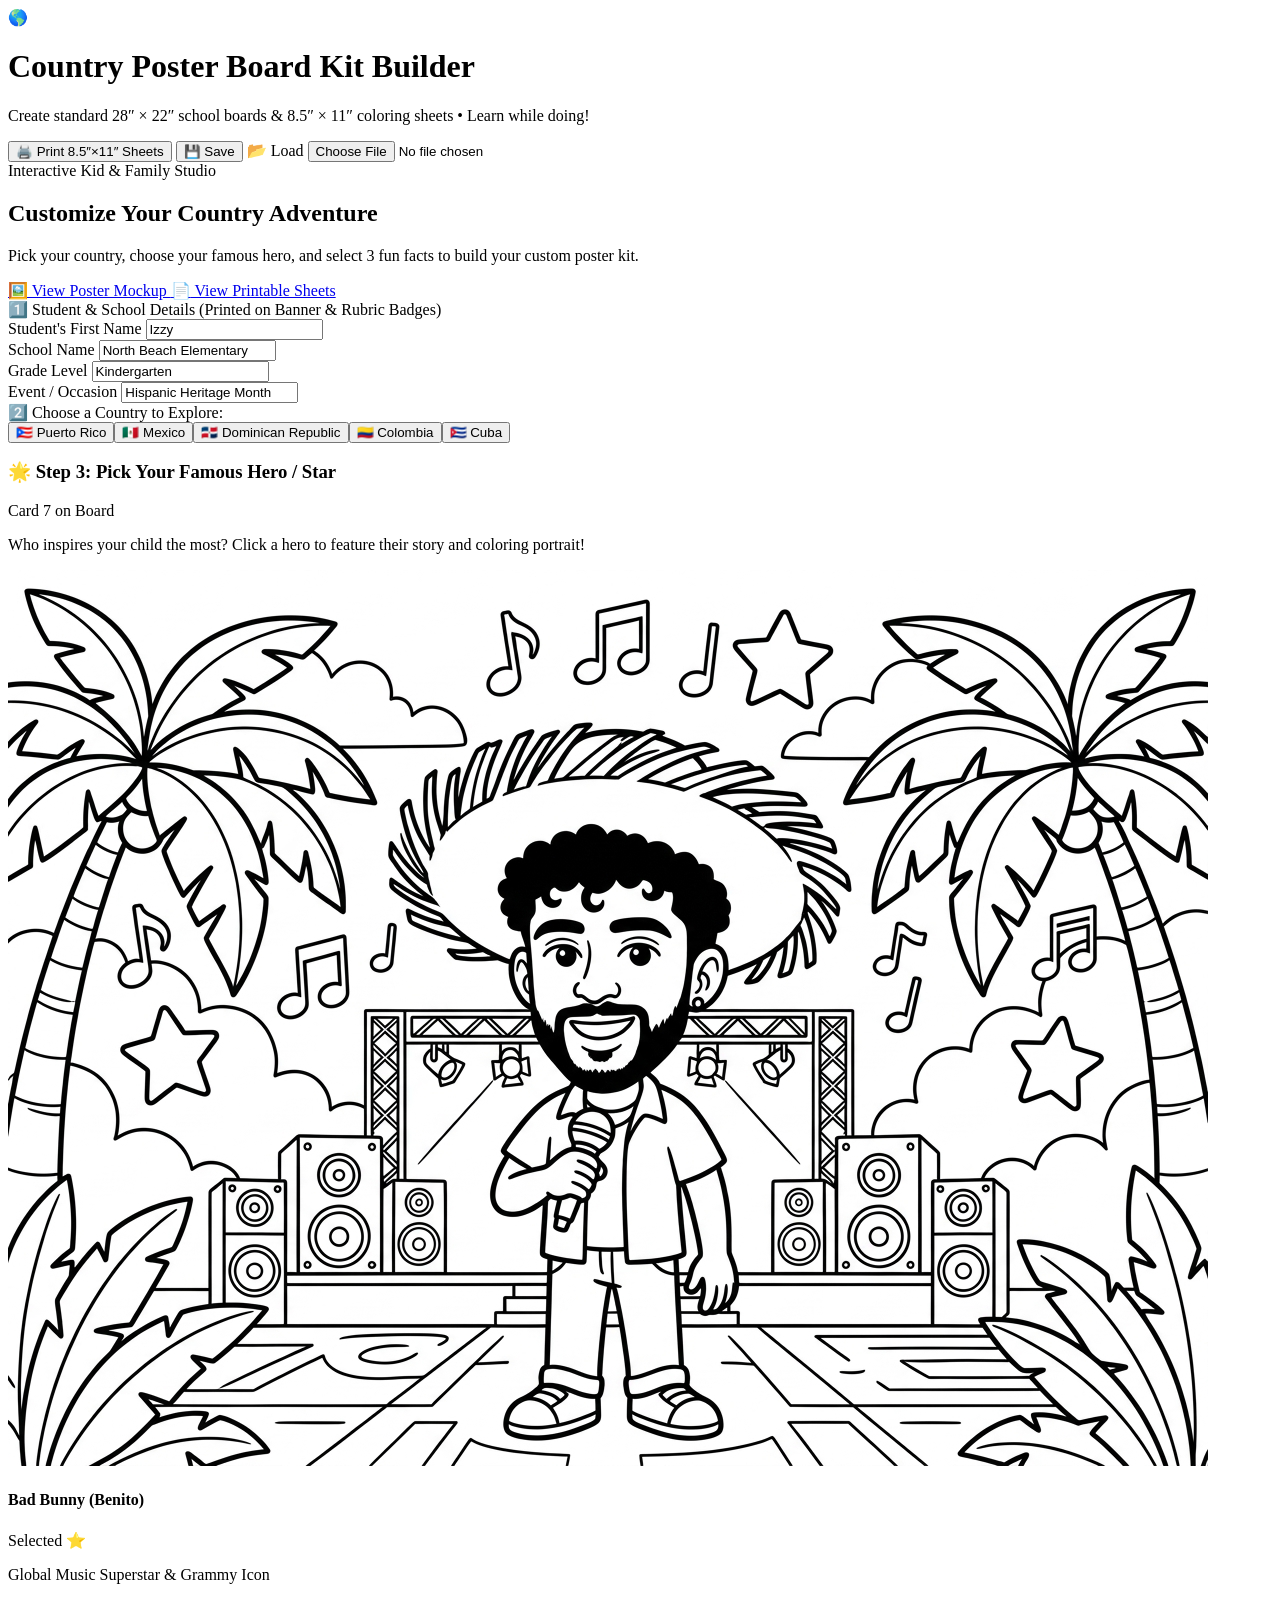
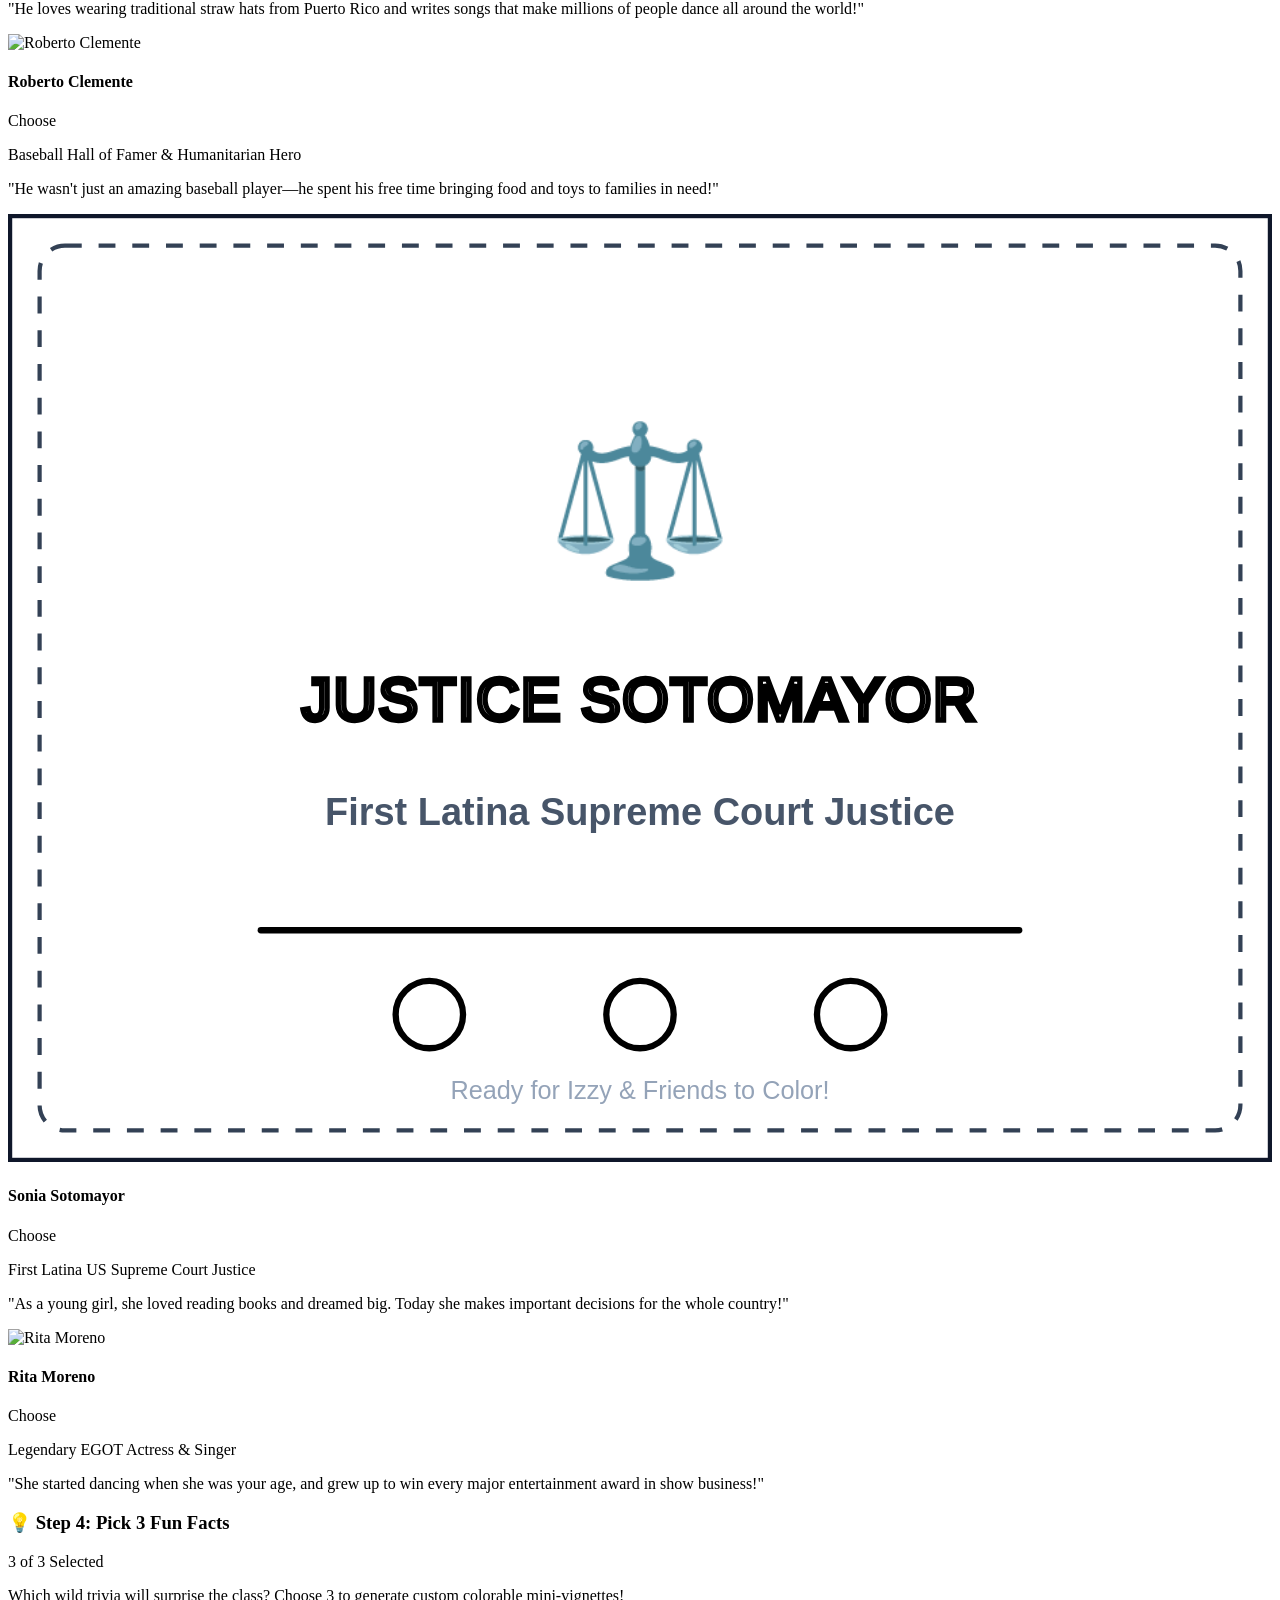
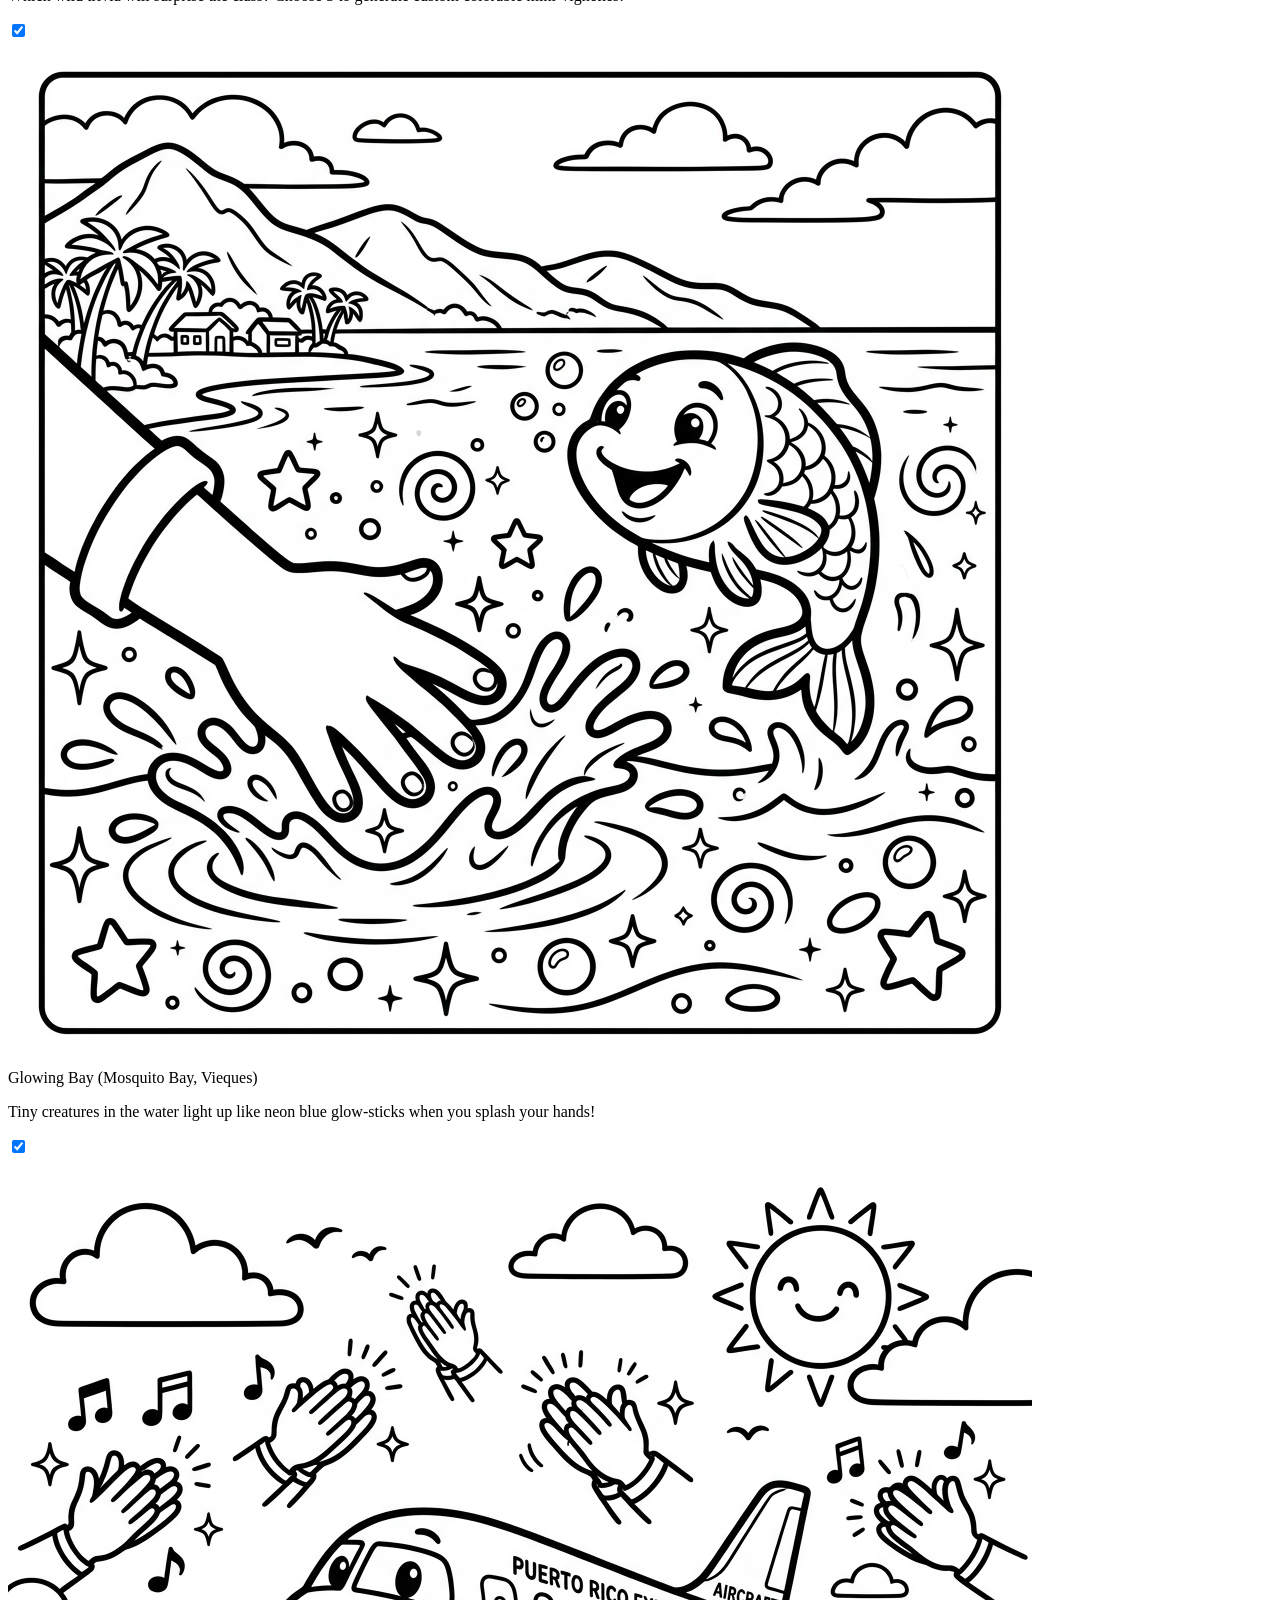
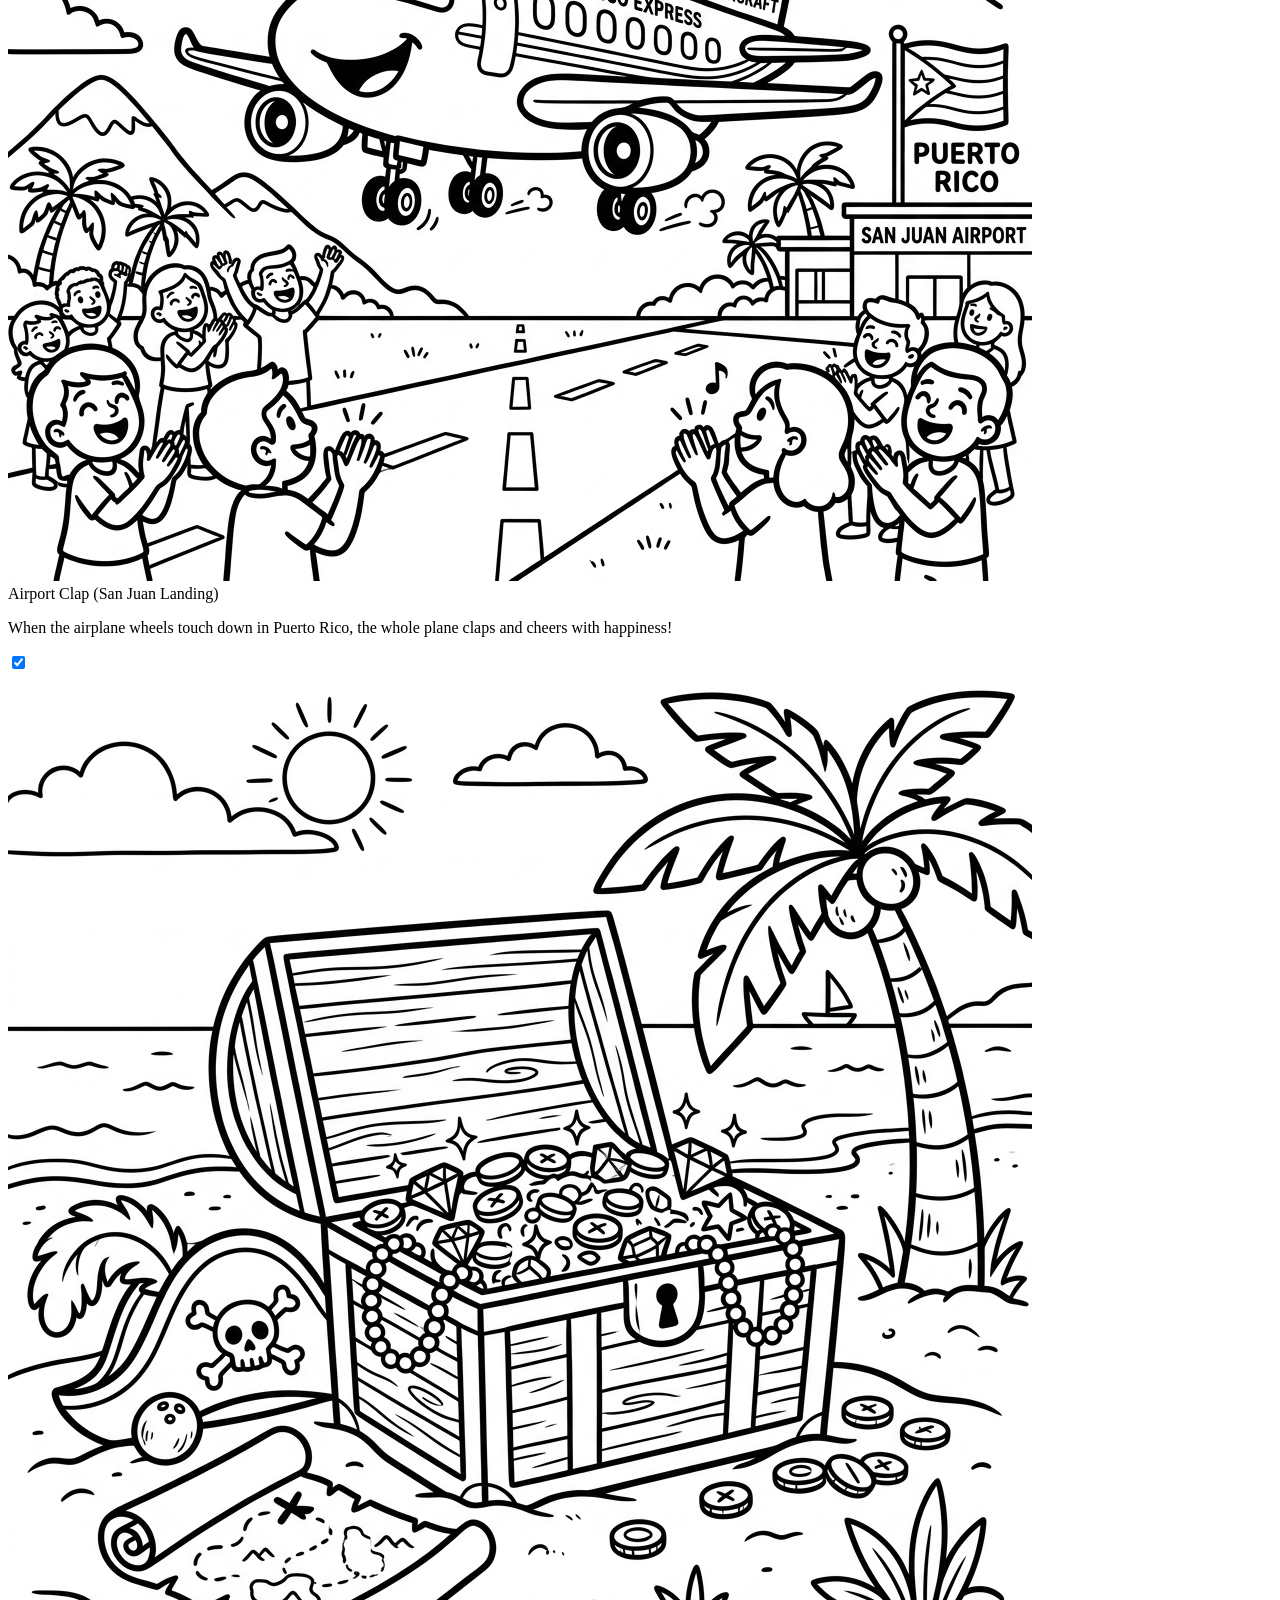
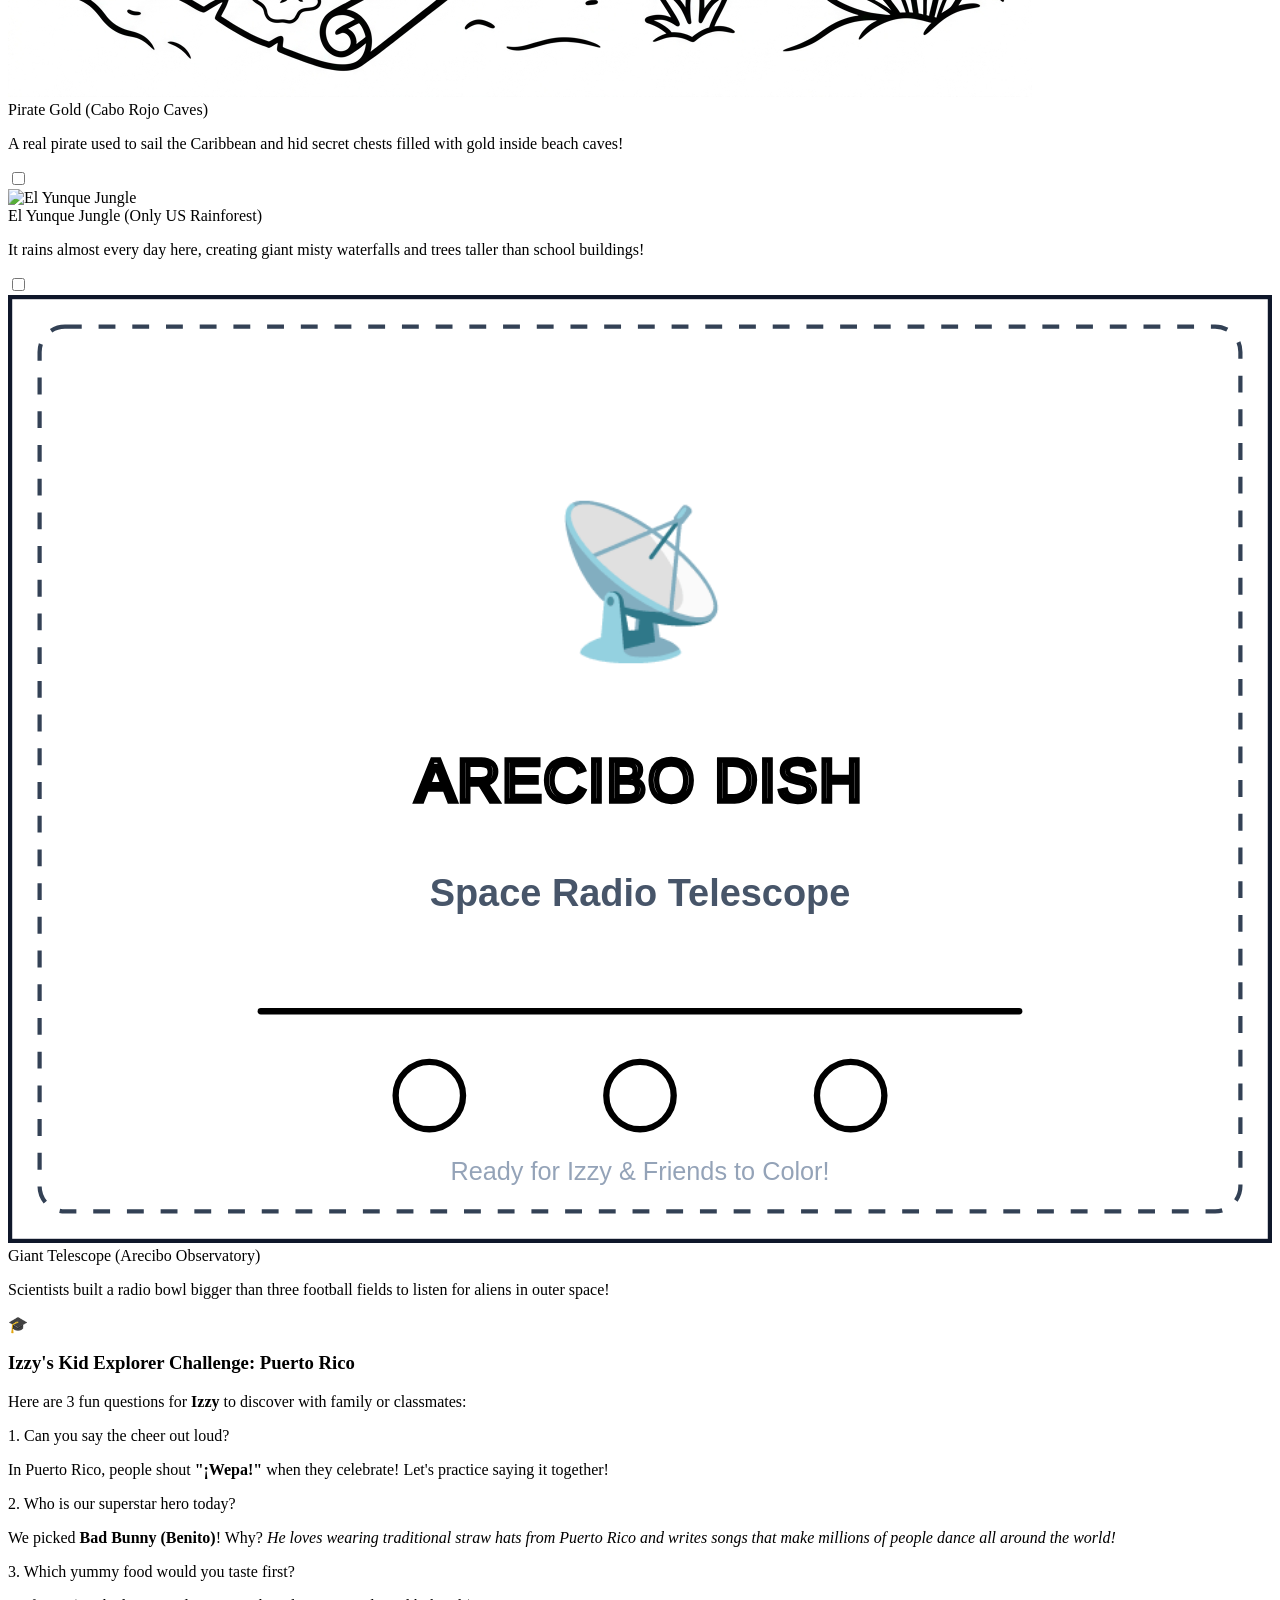
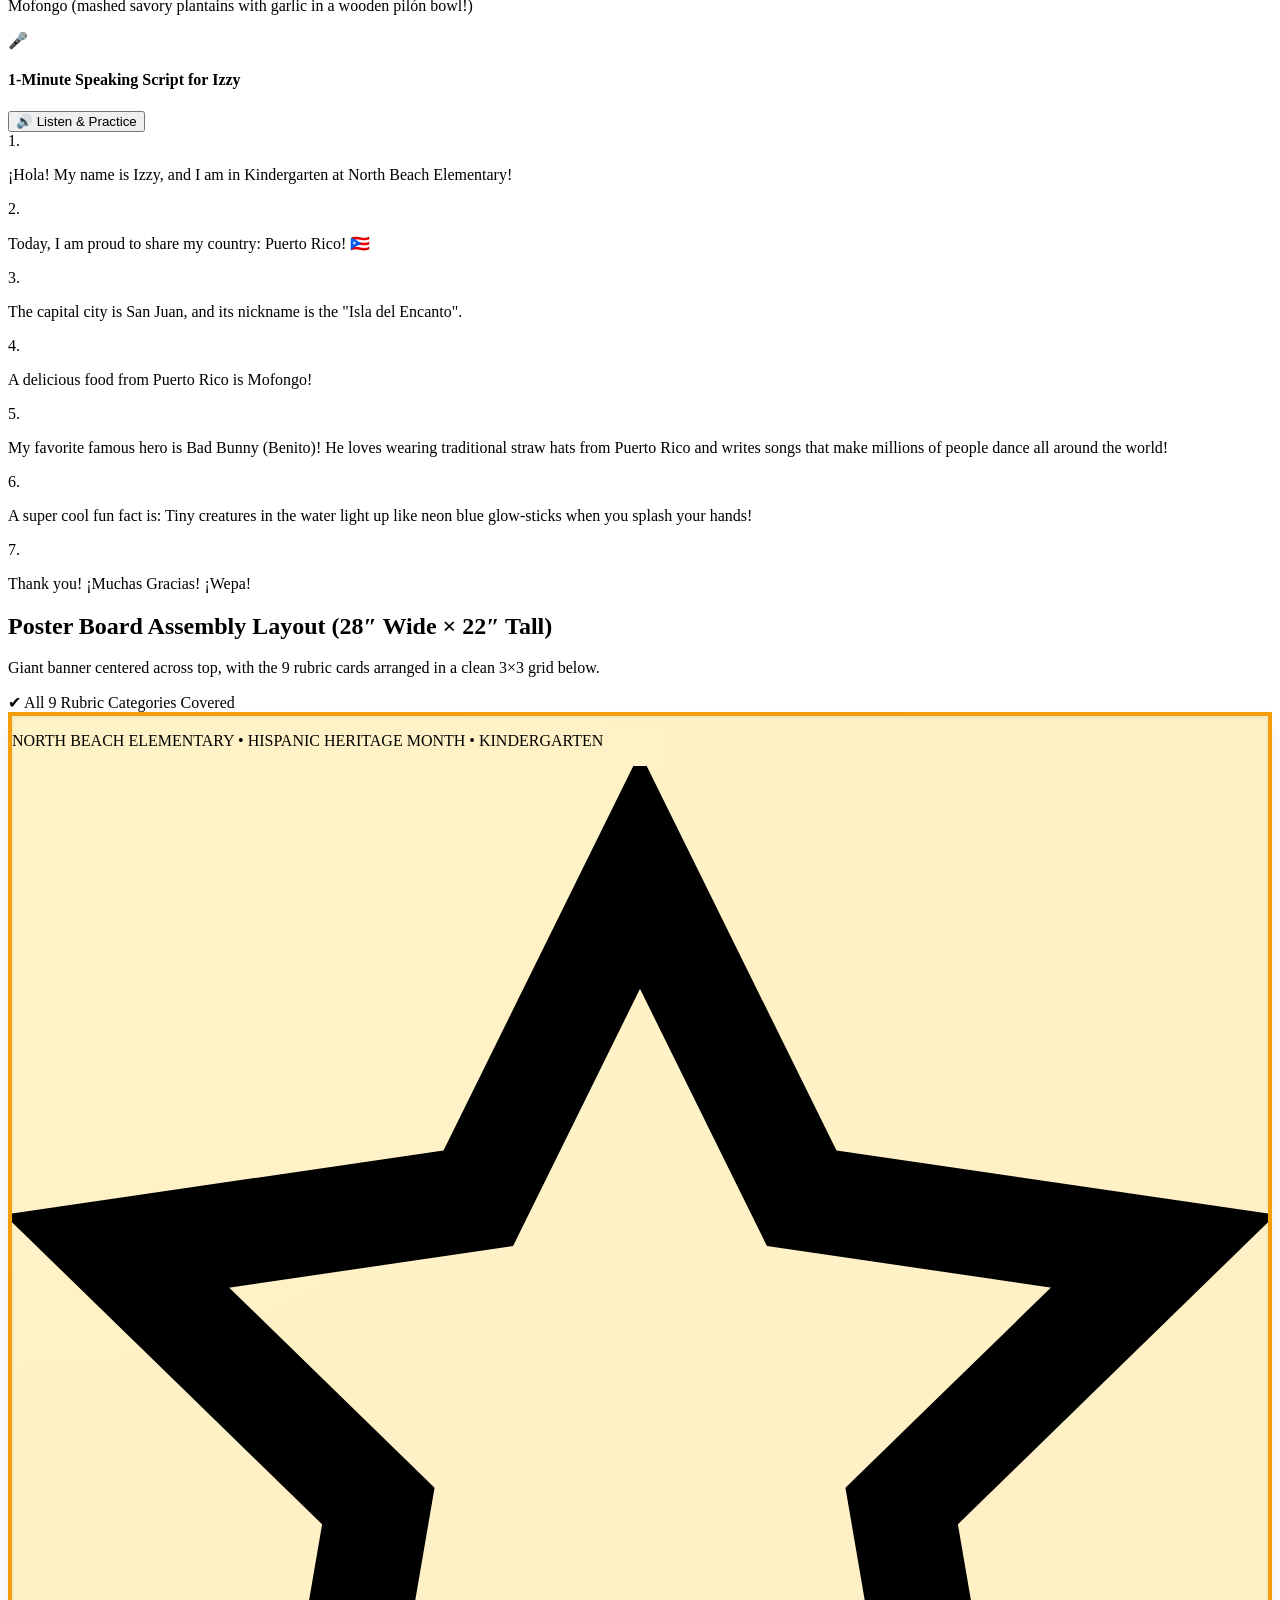
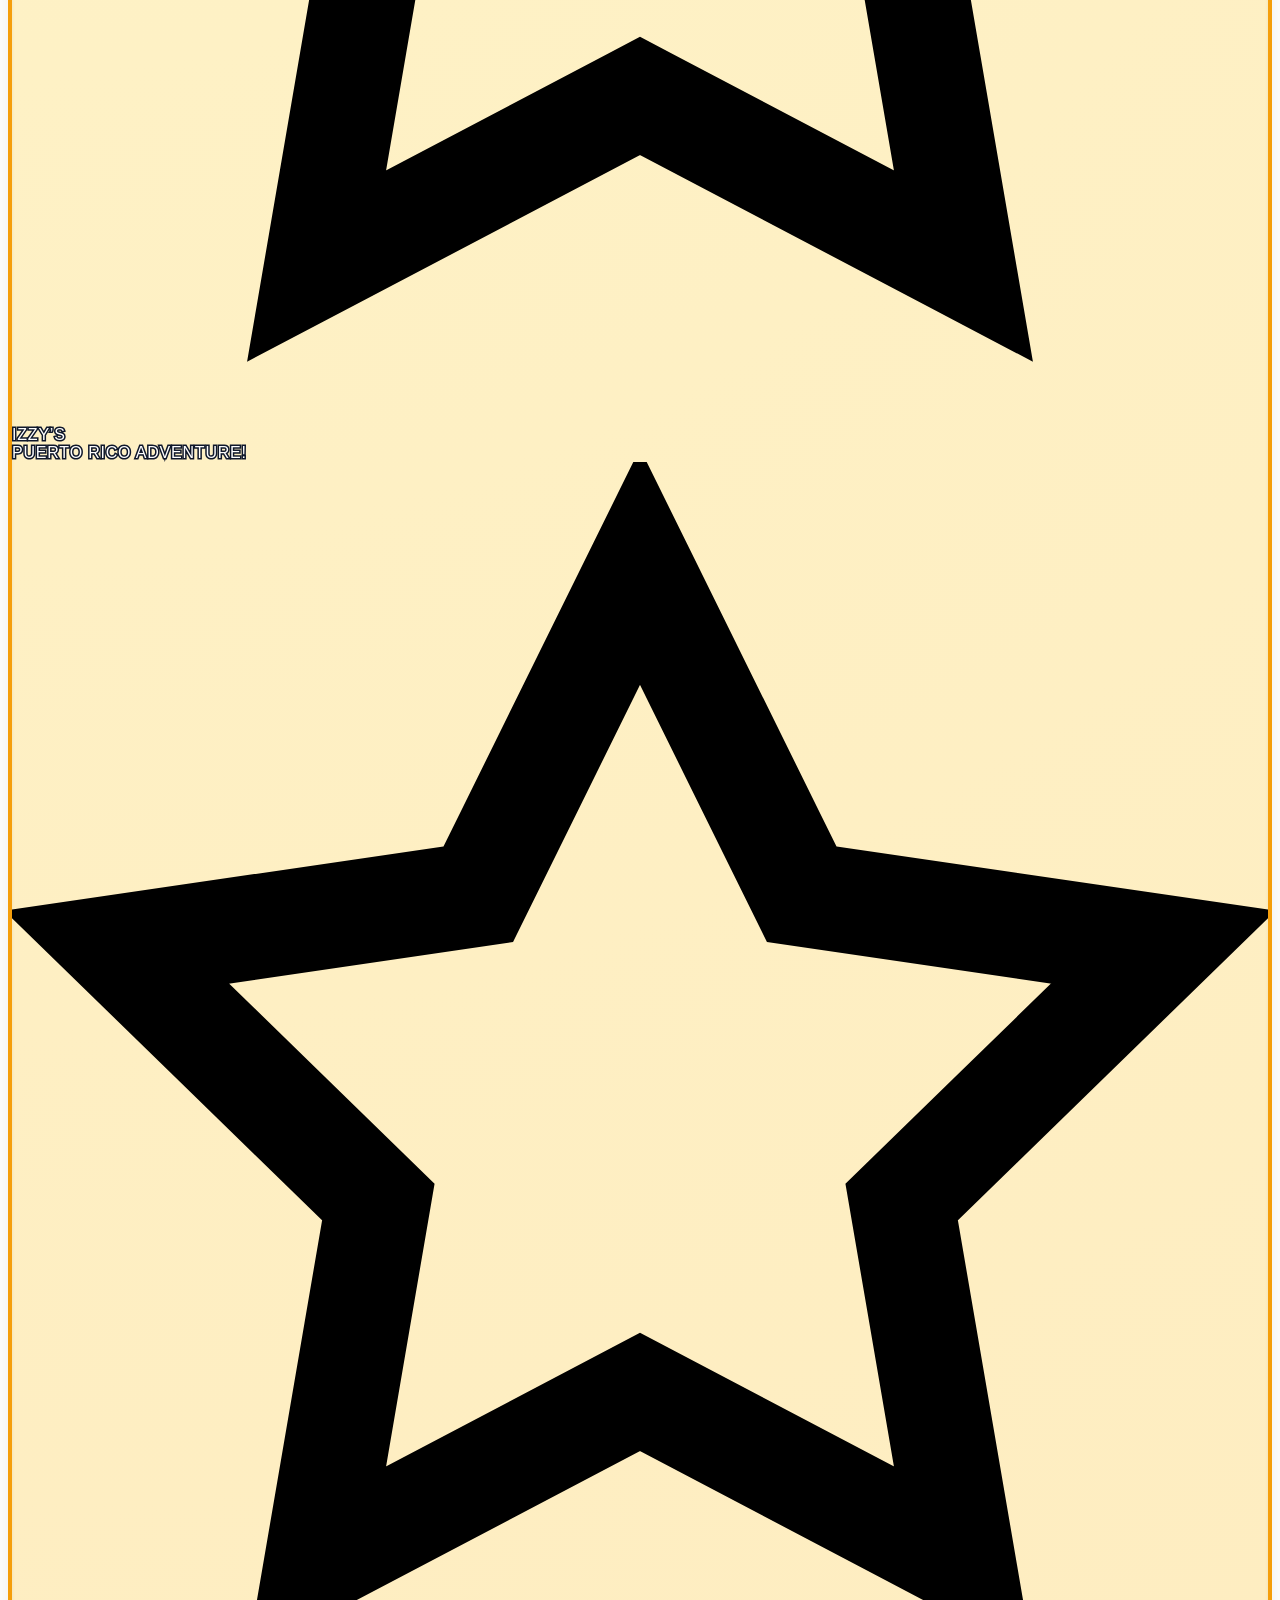
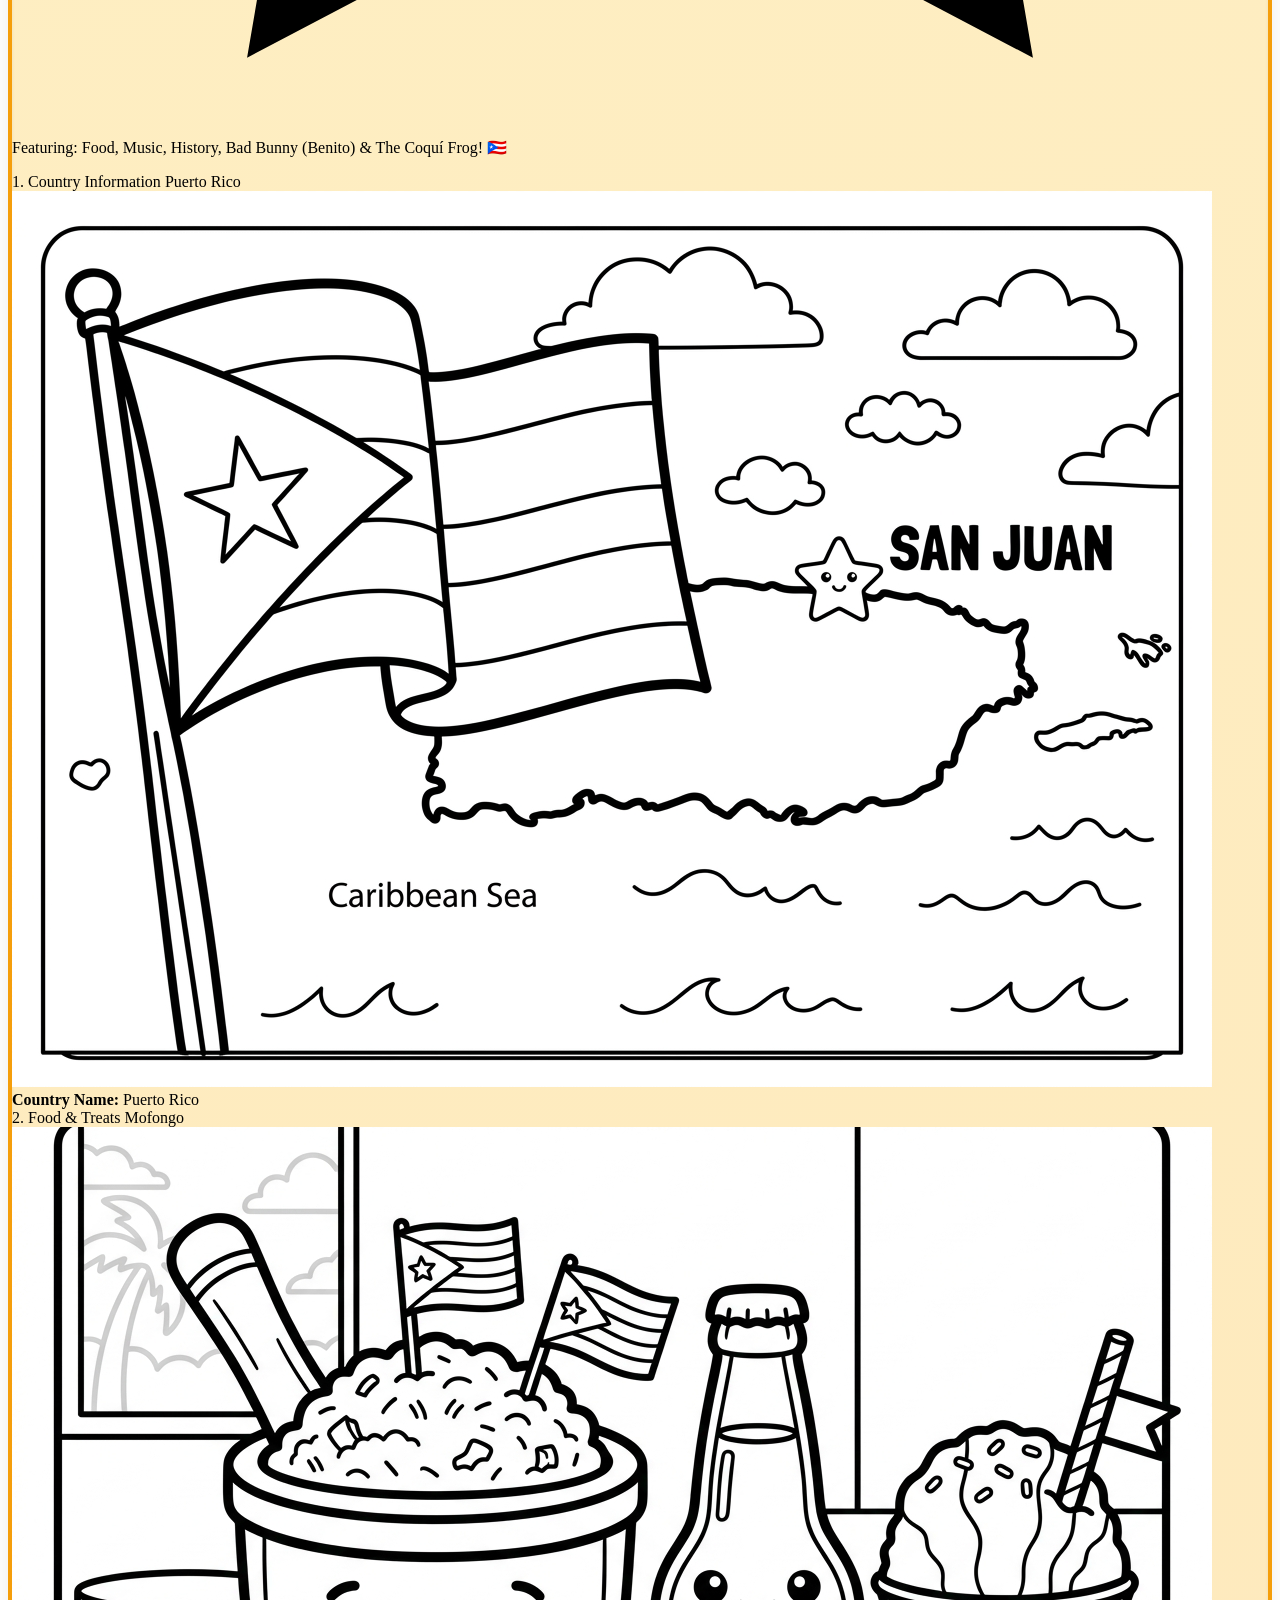
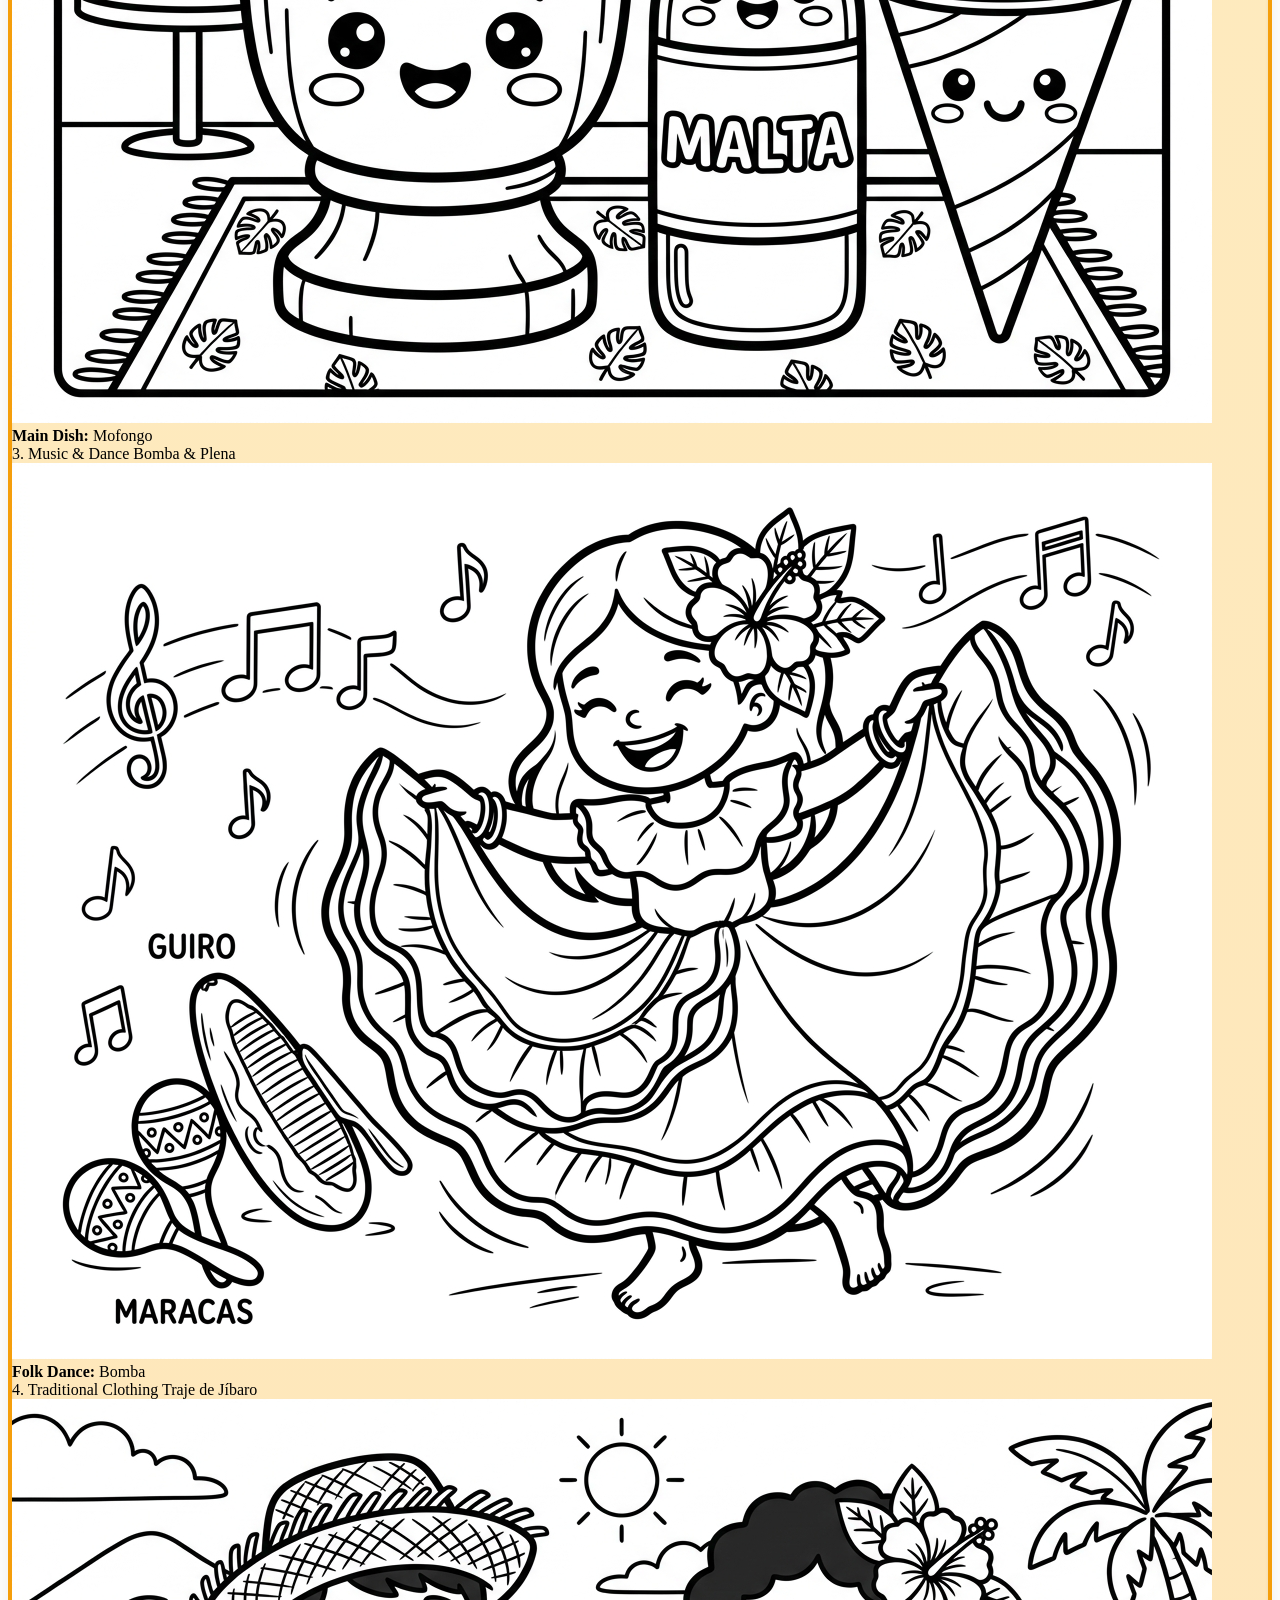
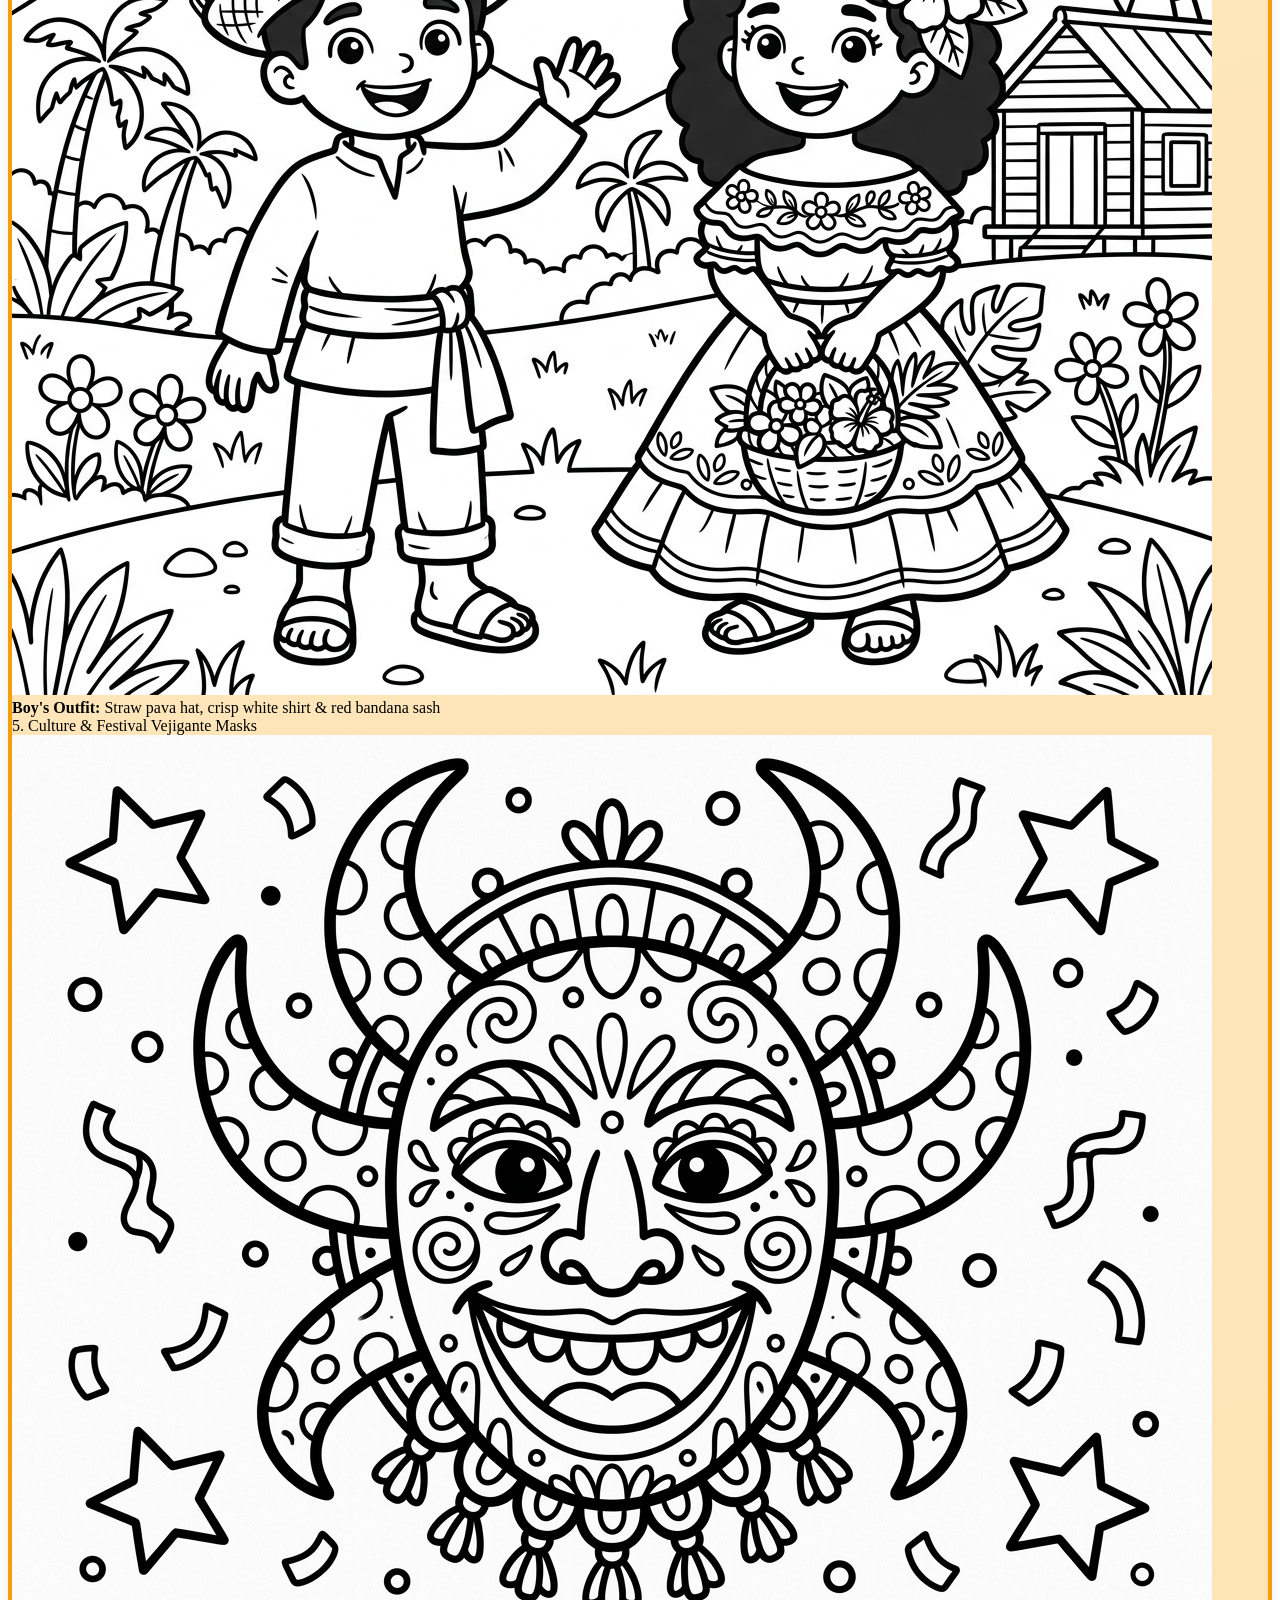
==== index.html @ 94a1aed5 "feat: Add Kids Country Poster Board Builder and Learning Kit" ====
<!DOCTYPE html>
<html lang="en">
<head>
  <meta charset="UTF-8">
  <meta name="viewport" content="width=device-width, initial-scale=1.0">
  <title>Kids Country Poster Board Builder • Learn While Doing!</title>
  
  <!-- Tailwind CSS CDN -->
  <script src="https://cdn.tailwindcss.com"></script>
  <link rel="stylesheet" href="styles.css">
  
  <style>
    @media print {
      .no-print { display: none !important; }
      body { background: white !important; padding: 0 !important; }
    }
  </style>
</head>
<body class="bg-slate-100 text-slate-900 font-sans antialiased min-h-screen">

  <!-- TOP APP NAV (Screen Only) -->
  <header class="no-print bg-slate-900 text-white sticky top-0 z-50 shadow-md">
    <div class="max-w-7xl mx-auto px-4 py-3 flex flex-wrap justify-between items-center gap-3">
      <div class="flex items-center gap-2">
        <span class="text-2xl">🌎</span>
        <div>
          <h1 class="text-base md:text-lg font-black tracking-tight leading-tight">Country Poster Board Kit Builder</h1>
          <p class="text-[11px] text-slate-300">Create standard 28″ × 22″ school boards &amp; 8.5″ × 11″ coloring sheets • Learn while doing!</p>
        </div>
      </div>
      
      <div class="flex items-center gap-2">
        <button onclick="window.print()" class="px-4 py-2 bg-blue-600 hover:bg-blue-500 text-white font-bold text-xs md:text-sm rounded-xl shadow flex items-center gap-1.5 transition">
          <span>🖨️</span> <span>Print 8.5″×11″ Sheets</span>
        </button>
        <button onclick="exportProjectJSON()" class="px-3 py-2 bg-slate-800 hover:bg-slate-700 text-slate-200 font-bold text-xs rounded-xl border border-slate-700 flex items-center gap-1 transition">
          <span>💾</span> <span class="hidden sm:inline">Save</span>
        </button>
        <label class="px-3 py-2 bg-slate-800 hover:bg-slate-700 text-slate-200 font-bold text-xs rounded-xl border border-slate-700 flex items-center gap-1 cursor-pointer transition">
          <span>📂</span> <span class="hidden sm:inline">Load</span>
          <input type="file" accept=".json" class="hidden" onchange="importProjectJSON(event)">
        </label>
      </div>
    </div>
  </header>

  <!-- MAIN APP CONTAINER -->
  <main class="max-w-7xl mx-auto p-4 md:p-6 space-y-10">

    <!-- BUILDER WIZARD & CONTROLS (Screen Only) -->
    <section class="no-print bg-white rounded-3xl p-5 md:p-7 shadow-lg border border-slate-200 space-y-6">
      
      <!-- Explorer Header -->
      <div class="border-b pb-4 flex flex-wrap justify-between items-center gap-2">
        <div>
          <span class="text-xs font-bold text-blue-600 uppercase tracking-widest">Interactive Kid &amp; Family Studio</span>
          <h2 class="text-2xl font-black text-slate-900">Customize Your Country Adventure</h2>
          <p class="text-xs text-slate-500">Pick your country, choose your famous hero, and select 3 fun facts to build your custom poster kit.</p>
        </div>
        <div class="flex gap-2">
          <a href="#board-preview" class="text-xs font-bold bg-slate-100 hover:bg-slate-200 text-slate-700 px-3 py-1.5 rounded-lg border flex items-center gap-1">
            <span>🖼️</span> View Poster Mockup
          </a>
          <a href="#printable-sheets" class="text-xs font-bold bg-slate-100 hover:bg-slate-200 text-slate-700 px-3 py-1.5 rounded-lg border flex items-center gap-1">
            <span>📄</span> View Printable Sheets
          </a>
        </div>
      </div>

      <!-- STEP 1: Student Profile -->
      <div class="space-y-2">
        <label class="text-xs font-black text-slate-700 uppercase tracking-wider flex items-center gap-1.5">
          <span>1️⃣</span> Student &amp; School Details (Printed on Banner &amp; Rubric Badges)
        </label>
        <div class="grid grid-cols-2 md:grid-cols-4 gap-3">
          <div>
            <label class="block text-[11px] font-bold text-slate-600 mb-0.5">Student's First Name</label>
            <input type="text" id="input-student-name" class="w-full text-xs font-semibold px-3 py-2 border rounded-xl focus:ring-2 focus:ring-blue-500 focus:outline-none" placeholder="e.g. Izzy">
          </div>
          <div>
            <label class="block text-[11px] font-bold text-slate-600 mb-0.5">School Name</label>
            <input type="text" id="input-school-name" class="w-full text-xs font-semibold px-3 py-2 border rounded-xl focus:ring-2 focus:ring-blue-500 focus:outline-none" placeholder="e.g. North Beach Elementary">
          </div>
          <div>
            <label class="block text-[11px] font-bold text-slate-600 mb-0.5">Grade Level</label>
            <input type="text" id="input-grade" class="w-full text-xs font-semibold px-3 py-2 border rounded-xl focus:ring-2 focus:ring-blue-500 focus:outline-none" placeholder="e.g. Kindergarten">
          </div>
          <div>
            <label class="block text-[11px] font-bold text-slate-600 mb-0.5">Event / Occasion</label>
            <input type="text" id="input-event" class="w-full text-xs font-semibold px-3 py-2 border rounded-xl focus:ring-2 focus:ring-blue-500 focus:outline-none" placeholder="e.g. Hispanic Heritage Month">
          </div>
        </div>
      </div>

      <!-- STEP 2: Choose Country -->
      <div class="space-y-2">
        <label class="text-xs font-black text-slate-700 uppercase tracking-wider flex items-center gap-1.5">
          <span>2️⃣</span> Choose a Country to Explore:
        </label>
        <div id="country-pills" class="flex flex-wrap gap-2">
          <!-- Dynamic Country Buttons inserted by app.js -->
        </div>
      </div>

      <!-- STEP 3 & STEP 4: Choose Famous Person & Fun Facts Picker -->
      <div class="grid grid-cols-1 lg:grid-cols-2 gap-6 pt-2">
        
        <!-- Famous Person Picker -->
        <div class="bg-slate-50 border border-slate-200 rounded-2xl p-4 space-y-3">
          <div class="flex justify-between items-center">
            <h3 class="text-xs font-black text-slate-800 uppercase tracking-wider flex items-center gap-1">
              <span>🌟</span> Step 3: Pick Your Famous Hero / Star
            </h3>
            <span class="text-[11px] text-slate-500">Card 7 on Board</span>
          </div>
          <p class="text-xs text-slate-600 leading-tight">
            Who inspires your child the most? Click a hero to feature their story and coloring portrait!
          </p>
          <div id="hero-picker-container" class="space-y-2 max-h-72 overflow-y-auto pr-1">
            <!-- Dynamic Hero Cards -->
          </div>
        </div>

        <!-- 3-out-of-N Fun Facts Picker -->
        <div class="bg-slate-50 border border-slate-200 rounded-2xl p-4 space-y-3">
          <div class="flex justify-between items-center">
            <h3 class="text-xs font-black text-slate-800 uppercase tracking-wider flex items-center gap-1">
              <span>💡</span> Step 4: Pick 3 Fun Facts
            </h3>
            <span id="facts-count-badge" class="text-xs font-bold px-2 py-0.5 rounded bg-emerald-100 text-emerald-800">3 of 3 Selected</span>
          </div>
          <p class="text-xs text-slate-600 leading-tight">
            Which wild trivia will surprise the class? Choose 3 to generate custom colorable mini-vignettes!
          </p>
          <div id="facts-picker-container" class="space-y-2 max-h-72 overflow-y-auto pr-1">
            <!-- Dynamic Fun Facts Checkboxes -->
          </div>
        </div>

      </div>

      <!-- STEP 5: Learn While Doing & Speech Practice -->
      <div class="grid grid-cols-1 lg:grid-cols-2 gap-6 pt-2">
        <!-- Kid Learning Questions -->
        <div id="kid-learning-box">
          <!-- Populated by app.js -->
        </div>

        <!-- Presentation Speech Practice -->
        <div id="presentation-script-box">
          <!-- Populated by app.js -->
        </div>
      </div>

    </section>

    <!-- SECTION 1: INTERACTIVE POSTER BOARD MOCKUP (28" x 22") -->
    <section id="board-preview" class="max-w-6xl mx-auto">
      <div class="bg-white p-6 rounded-3xl shadow-lg border border-slate-300 space-y-4">
        <div class="flex flex-wrap justify-between items-center gap-2">
          <div>
            <h2 class="text-xl font-bold text-slate-900">Poster Board Assembly Layout (28″ Wide × 22″ Tall)</h2>
            <p class="text-xs text-slate-500">Giant banner centered across top, with the 9 rubric cards arranged in a clean 3×3 grid below.</p>
          </div>
          <span class="bg-emerald-100 text-emerald-800 text-xs font-bold px-3 py-1 rounded-full flex items-center gap-1">
            <span>✔</span> All 9 Rubric Categories Covered
          </span>
        </div>

        <!-- Poster Mockup Canvas -->
        <div class="board-mockup-container rounded-2xl p-6 shadow-inner flex flex-col gap-4">
          
          <!-- Mockup Top Banner -->
          <div class="bg-white border-4 border-slate-900 p-4 rounded-xl shadow-md text-center max-w-3xl mx-auto w-full">
            <p id="mockup-school-header" class="text-xs font-bold uppercase tracking-widest text-slate-600 mb-1">
              NORTH BEACH ELEMENTARY • HISPANIC HERITAGE MONTH • KINDERGARTEN
            </p>
            <div class="flex items-center justify-center gap-3 my-1">
              <svg class="h-6 w-6 text-slate-900 flex-shrink-0" viewBox="0 0 24 24" fill="none" stroke="currentColor" stroke-width="2">
                <polygon points="12 2 15.09 8.26 22 9.27 17 14.14 18.18 21.02 12 17.77 5.82 21.02 7 14.14 2 9.27 8.91 8.26 12 2"/>
              </svg>
              <div class="bubble-letters font-black uppercase tracking-wide leading-tight text-center">
                <div id="mockup-banner-name" class="text-xl md:text-2xl">IZZY’S</div>
                <div id="mockup-banner-title" class="text-base md:text-lg">PUERTO RICO ADVENTURE!</div>
              </div>
              <svg class="h-6 w-6 text-slate-900 flex-shrink-0" viewBox="0 0 24 24" fill="none" stroke="currentColor" stroke-width="2">
                <polygon points="12 2 15.09 8.26 22 9.27 17 14.14 18.18 21.02 12 17.77 5.82 21.02 7 14.14 2 9.27 8.91 8.26 12 2"/>
              </svg>
            </div>
            <p id="mockup-banner-subtitle" class="text-xs font-semibold text-slate-700 mt-1">
              Featuring: Food, Music, History, Bad Bunny &amp; The Coquí Frog! 🇵🇷
            </p>
          </div>

          <!-- 3x3 Grid of Categories -->
          <div class="grid grid-cols-3 gap-3">
            
            <!-- Box 1: Country Info -->
            <div id="mock-card-1" class="bg-white border-2 border-blue-400 rounded-xl p-2.5 flex flex-col justify-between shadow-sm h-64">
              <div class="flex items-center justify-between border-b pb-1">
                <span class="mock-title font-extrabold text-blue-800 text-xs">1. Country Info 🌍</span>
                <span class="mock-tag text-[10px] bg-blue-100 text-blue-700 px-1.5 py-0.5 rounded font-bold">San Juan</span>
              </div>
              <div class="flex-1 my-1 overflow-hidden rounded border flex items-center justify-center bg-white p-1">
                <img class="mock-img h-full w-full object-contain" src="pr_flag_map_bw_1791649663152.jpg" alt="Country Info">
              </div>
              <div class="mock-summary text-[11px] leading-tight text-slate-600 flex justify-between pt-1">
                <span><strong>Capital:</strong> San Juan</span>
              </div>
            </div>

            <!-- Box 2: Food & Drink -->
            <div id="mock-card-2" class="bg-white border-2 border-amber-400 rounded-xl p-2.5 flex flex-col justify-between shadow-sm h-64">
              <div class="flex items-center justify-between border-b pb-1">
                <span class="mock-title font-extrabold text-amber-800 text-xs">2. Food &amp; Drink 🍲</span>
                <span class="mock-tag text-[10px] bg-amber-100 text-amber-800 px-1.5 py-0.5 rounded font-bold">Mofongo</span>
              </div>
              <div class="flex-1 my-1 overflow-hidden rounded border flex items-center justify-center bg-white p-1">
                <img class="mock-img h-full w-full object-contain" src="mofongo_malta_coloring_1791649366385.jpg" alt="Food & Drink">
              </div>
              <div class="mock-summary text-[11px] leading-tight text-slate-600 flex justify-between pt-1">
                <span><strong>Dish:</strong> Mofongo</span>
              </div>
            </div>

            <!-- Box 3: Music & Dance -->
            <div id="mock-card-3" class="bg-white border-2 border-purple-400 rounded-xl p-2.5 flex flex-col justify-between shadow-sm h-64">
              <div class="flex items-center justify-between border-b pb-1">
                <span class="mock-title font-extrabold text-purple-800 text-xs">3. Music &amp; Dance 🎵</span>
                <span class="mock-tag text-[10px] bg-purple-100 text-purple-700 px-1.5 py-0.5 rounded font-bold">Bomba</span>
              </div>
              <div class="flex-1 my-1 overflow-hidden rounded border flex items-center justify-center bg-white p-1">
                <img class="mock-img h-full w-full object-contain" src="bomba_dance_coloring_1791649428063.jpg" alt="Music & Dance">
              </div>
              <div class="mock-summary text-[11px] leading-tight text-slate-600 flex justify-between pt-1">
                <span><strong>Dance:</strong> Bomba &amp; Plena</span>
              </div>
            </div>

            <!-- Box 4: Traditional Clothing -->
            <div id="mock-card-4" class="bg-white border-2 border-rose-400 rounded-xl p-2.5 flex flex-col justify-between shadow-sm h-64">
              <div class="flex items-center justify-between border-b pb-1">
                <span class="mock-title font-extrabold text-rose-800 text-xs">4. Clothing 👗</span>
                <span class="mock-tag text-[10px] bg-rose-100 text-rose-700 px-1.5 py-0.5 rounded font-bold">Traje de Jíbaro</span>
              </div>
              <div class="flex-1 my-1 overflow-hidden rounded border flex items-center justify-center bg-white p-1">
                <img class="mock-img h-full w-full object-contain" src="traditional_clothing_coloring_1791649442768.jpg" alt="Clothing">
              </div>
              <div class="mock-summary text-[11px] leading-tight text-slate-600 flex justify-between pt-1">
                <span><strong>Style:</strong> Jíbaro Hat &amp; Dress</span>
              </div>
            </div>

            <!-- Box 5: Culture & Festival -->
            <div id="mock-card-5" class="bg-white border-2 border-emerald-400 rounded-xl p-2.5 flex flex-col justify-between shadow-sm h-64">
              <div class="flex items-center justify-between border-b pb-1">
                <span class="mock-title font-extrabold text-emerald-800 text-xs">5. Culture 🎉</span>
                <span class="mock-tag text-[10px] bg-emerald-100 text-emerald-800 px-1.5 py-0.5 rounded font-bold">Vejigante</span>
              </div>
              <div class="flex-1 my-1 overflow-hidden rounded border flex items-center justify-center bg-white p-1">
                <img class="mock-img h-full w-full object-contain" src="vejigante_mask_coloring_1791649380499.jpg" alt="Culture">
              </div>
              <div class="mock-summary text-[11px] leading-tight text-slate-600 flex justify-between pt-1">
                <span><strong>Art:</strong> Carnival Mask</span>
              </div>
            </div>

            <!-- Box 6: Landmarks -->
            <div id="mock-card-6" class="bg-white border-2 border-indigo-400 rounded-xl p-2.5 flex flex-col justify-between shadow-sm h-64">
              <div class="flex items-center justify-between border-b pb-1">
                <span class="mock-title font-extrabold text-indigo-800 text-xs">6. Landmarks 🏰</span>
                <span class="mock-tag text-[10px] bg-indigo-100 text-indigo-700 px-1.5 py-0.5 rounded font-bold">El Morro</span>
              </div>
              <div class="flex-1 my-1 overflow-hidden rounded border flex items-center justify-center bg-white p-1">
                <img class="mock-img h-full w-full object-contain" src="castillo_el_morro_bw_1791649678009.jpg" alt="Landmarks">
              </div>
              <div class="mock-summary text-[11px] leading-tight text-slate-600 flex justify-between pt-1">
                <span><strong>Fort:</strong> Castillo San Felipe</span>
              </div>
            </div>

            <!-- Box 7: Famous Person (Dynamic) -->
            <div id="mock-card-7" class="bg-white border-2 border-violet-400 rounded-xl p-2.5 flex flex-col justify-between shadow-sm h-64">
              <div class="flex items-center justify-between border-b pb-1">
                <span class="mock-title font-extrabold text-violet-800 text-xs">7. Famous Person ⭐</span>
                <span class="mock-tag text-[10px] bg-violet-100 text-violet-700 px-1.5 py-0.5 rounded font-bold">Star</span>
              </div>
              <div class="flex-1 my-1 overflow-hidden rounded border flex items-center justify-center bg-white p-1">
                <img class="mock-img h-full w-full object-contain" src="bad_bunny_landscape_1791650572668.jpg" alt="Famous Person">
              </div>
              <div class="mock-summary text-[11px] leading-tight text-slate-600 flex justify-between pt-1">
                <span><strong>Hero:</strong> Selected Icon</span>
              </div>
            </div>

            <!-- Box 8: Language & Nature -->
            <div id="mock-card-8" class="bg-white border-2 border-teal-400 rounded-xl p-2.5 flex flex-col justify-between shadow-sm h-64">
              <div class="flex items-center justify-between border-b pb-1">
                <span class="mock-title font-extrabold text-teal-800 text-xs">8. Language 💬</span>
                <span class="mock-tag text-[10px] bg-teal-100 text-teal-700 px-1 rounded font-bold">¡Hola!</span>
              </div>
              <div class="flex-1 my-1 overflow-hidden rounded border flex items-center justify-center bg-white p-1">
                <img class="mock-img h-full w-full object-contain" src="coqui_frog_coloring_1791649457119.jpg" alt="Language & Nature">
              </div>
              <div class="mock-summary text-[11px] leading-tight text-slate-600 flex justify-between pt-1">
                <span><strong>Cheer:</strong> ¡Wepa!</span>
              </div>
            </div>

            <!-- Box 9: 3 Chosen Fun Facts -->
            <div id="mock-card-9" class="bg-white border-2 border-yellow-400 rounded-xl p-2.5 flex flex-col justify-between shadow-sm h-64">
              <div class="flex items-center justify-between border-b pb-1">
                <span class="mock-title font-extrabold text-yellow-800 text-xs">9. Fun Facts 💡</span>
                <span class="mock-tag text-[10px] bg-yellow-100 text-yellow-800 px-1 rounded font-bold">Did You Know?</span>
              </div>
              <div class="mock-facts-grid grid grid-cols-3 gap-1.5 flex-1 my-1 items-center">
                <!-- 3 Mini Fact Thumbnails inserted by app.js -->
              </div>
              <div class="mock-summary text-[10px] leading-tight text-slate-600 text-center pt-1 truncate">
                Glowing waters • Airport applause • Pirate caves!
              </div>
            </div>

          </div>

          <!-- Mockup Rubric Footer -->
          <div class="bg-white/95 border border-slate-300 rounded-lg p-2.5 text-xs flex justify-between items-center mt-2 shadow-sm">
            <div class="flex gap-4 font-semibold text-slate-700">
              <span>✔ Neat and Colorful</span>
              <span>✔ Pictures &amp; Drawings</span>
              <span>✔ Labels Included</span>
            </div>
            <div class="student-footer-credit font-bold text-rose-600">
              ⭐ Izzy • North Beach Elementary • Ready to Share My Culture! ❤️
            </div>
          </div>

        </div>
      </div>
    </section>

    <!-- SECTION 2: PRINTABLE 8.5" x 11" SHEETS -->
    <section id="printable-sheets" class="space-y-12">
      
      <!-- Top Print Bar (Screen Only) -->
      <div class="no-print max-w-4xl mx-auto bg-emerald-50 border border-emerald-200 p-4 rounded-2xl flex items-center justify-between shadow-sm">
        <div>
          <h3 class="font-bold text-emerald-900 text-base">Print Preview (5 Calibrated Letter Sheets)</h3>
          <p class="text-xs text-emerald-700">Sheet 1 prints vertically (rotated 90°) for a giant 9.8″ × 4.8″ banner. All cards feature pure white interiors for coloring!</p>
        </div>
        <button onclick="window.print()" class="px-5 py-2.5 bg-blue-600 hover:bg-blue-700 text-white font-black text-sm rounded-xl shadow transition flex items-center gap-1.5">
          <span>🖨️</span> <span>Print All Sheets</span>
        </button>
      </div>

      <!-- SHEET 1: GIANT ROTATED COLORABLE HEADER BANNER (9.8" x 4.8") -->
      <div class="page-sheet bg-white p-4 rounded-2xl shadow-md flex flex-col items-center justify-center">
        <div class="flex justify-between items-center text-xs text-slate-400 mb-2 font-mono w-full">
          <span>SHEET 1: GIANT POSTER BANNER (PRINTED VERTICALLY TO MAXIMIZE SIZE TO 9.8″ × 4.8″)</span>
          <span>CUT &amp; ROTATE HORIZONTALLY</span>
        </div>
        
        <!-- Native Vector SVG Rotated 90° across the full 9.8" height of the page -->
        <div class="w-full flex-1 flex items-center justify-center">
          <svg xmlns="http://www.w3.org/2000/svg" viewBox="0 0 480 980" class="max-h-[9.5in] w-auto">
            <!-- Outer Cut Line -->
            <rect x="2" y="2" width="476" height="976" rx="20" fill="none" stroke="#0f172a" stroke-dasharray="10,10" stroke-width="3"/>
            
            <g transform="rotate(90) translate(0, -480)">
              <!-- Inner Thick Border -->
              <rect x="15" y="15" width="950" height="450" rx="24" fill="#ffffff" stroke="#0f172a" stroke-width="6"/>

              <!-- Top School Header -->
              <text id="svg-banner-header" x="490" y="68" text-anchor="middle" font-family="'Arial', sans-serif" font-weight="bold" font-size="19" fill="#1e293b" letter-spacing="3">
                NORTH BEACH ELEMENTARY • HISPANIC HERITAGE MONTH • KINDERGARTEN
              </text>

              <!-- Left Outline Star -->
              <polygon points="210,115 221,142 248,145 228,165 233,193 210,178 187,193 192,165 172,145 199,142" fill="#ffffff" stroke="#000000" stroke-width="3.5" stroke-linejoin="round"/>

              <!-- Line 1: Student Name (Huge 84px Colorable Bubble Letters!) -->
              <text id="svg-banner-line1" x="490" y="180" text-anchor="middle" font-family="'Arial Black', Impact, sans-serif" font-weight="900" font-size="84" fill="#ffffff" stroke="#000000" stroke-width="5" stroke-linejoin="round" letter-spacing="6">
                IZZY’S
              </text>

              <!-- Right Outline Star -->
              <polygon points="770,115 781,142 808,145 788,165 793,193 770,178 747,193 752,165 732,145 759,142" fill="#ffffff" stroke="#000000" stroke-width="3.5" stroke-linejoin="round"/>

              <!-- Line 2: Country Adventure (Huge 56px Colorable Bubble Letters!) -->
              <text id="svg-banner-line2" x="490" y="285" text-anchor="middle" font-family="'Arial Black', Impact, sans-serif" font-weight="900" font-size="56" fill="#ffffff" stroke="#000000" stroke-width="4.5" stroke-linejoin="round" letter-spacing="3">
                PUERTO RICO ADVENTURE!
              </text>

              <!-- Decorative Divider -->
              <line x1="50" y1="355" x2="930" y2="355" stroke="#94a3b8" stroke-width="2"/>

              <!-- Bottom Subtitles with Outline Icons -->
              <text id="svg-banner-sub1" x="170" y="405" text-anchor="middle" font-family="'Arial', sans-serif" font-weight="bold" font-size="18" fill="#334155">
                🌴 San Juan, Puerto Rico
              </text>
              <text id="svg-banner-sub2" x="490" y="405" text-anchor="middle" font-family="'Arial', sans-serif" font-weight="bold" font-size="18" fill="#334155">
                ⭐ Food • Music • History • Bad Bunny ⭐
              </text>
              <text id="svg-banner-sub3" x="810" y="405" text-anchor="middle" font-family="'Arial', sans-serif" font-weight="bold" font-size="18" fill="#334155">
                🌺 Isla del Encanto
              </text>
            </g>
          </svg>
        </div>
      </div>

      <!-- SHEET 2: CARD 1 & 2 (Country Info + Food) -->
      <div class="page-sheet bg-white p-6 rounded-2xl shadow-md border-2 border-dashed border-slate-400 flex flex-col justify-between">
        <div class="flex justify-between items-center text-xs text-slate-400 font-mono">
          <span>SHEET 2: CATEGORY 1 &amp; CATEGORY 2</span>
          <span>EACH CARD: 7.7″ W × 4.8″ H</span>
        </div>
        
        <!-- Card 1: Country Info -->
        <div id="sheet-card-1" class="poster-card rounded-xl p-3.5 bg-white flex flex-col justify-between">
          <div class="flex justify-between items-center border-b-2 border-slate-900 pb-1 mb-2">
            <h2 class="card-title text-base font-black uppercase text-slate-900">1. Country Information</h2>
            <span class="card-tag text-xs font-bold border border-slate-800 px-2 py-0.5 rounded">Puerto Rico</span>
          </div>
          <div class="flex gap-3 flex-1 items-stretch overflow-hidden">
            <div class="card-img-box">
              <img class="card-img" src="pr_flag_map_bw_1791649663152.jpg" alt="Country Info">
            </div>
            <div class="card-info-box card-bullets text-xs leading-relaxed text-slate-700 space-y-2">
              <p><strong>Country Name:</strong><br>Puerto Rico</p>
              <p><strong>Nickname:</strong><br>Isla del Encanto</p>
              <p><strong>Capital City:</strong><br>San Juan ⭐</p>
              <p><strong>Continent / Region:</strong><br>Caribbean (North America)</p>
            </div>
          </div>
        </div>

        <!-- Card 2: Food & Treats -->
        <div id="sheet-card-2" class="poster-card rounded-xl p-3.5 bg-white flex flex-col justify-between">
          <div class="flex justify-between items-center border-b-2 border-slate-900 pb-1 mb-2">
            <h2 class="card-title text-base font-black uppercase text-slate-900">2. Food &amp; Drink</h2>
            <span class="card-tag text-xs font-bold border border-slate-800 px-2 py-0.5 rounded">Mofongo</span>
          </div>
          <div class="flex gap-3 flex-1 items-stretch overflow-hidden">
            <div class="card-img-box">
              <img class="card-img" src="mofongo_malta_coloring_1791649366385.jpg" alt="Food & Drink">
            </div>
            <div class="card-info-box card-bullets text-xs leading-relaxed text-slate-700 space-y-2">
              <p><strong>Main Dish:</strong><br>Mofongo (mashed plantains with garlic in a wooden pilón bowl!)</p>
              <p><strong>Sweet Treat:</strong><br>Piragua (shaved ice drizzled with tropical fruit syrup)</p>
              <p><strong>Favorite Drink:</strong><br>Malta India (fizzy, sweet malt beverage)</p>
            </div>
          </div>
        </div>
      </div>

      <!-- SHEET 3: CARD 3 & 4 (Music & Clothing) -->
      <div class="page-sheet bg-white p-6 rounded-2xl shadow-md border-2 border-dashed border-slate-400 flex flex-col justify-between">
        <div class="flex justify-between items-center text-xs text-slate-400 font-mono">
          <span>SHEET 3: CATEGORY 3 &amp; CATEGORY 4</span>
          <span>EACH CARD: 7.7″ W × 4.8″ H</span>
        </div>
        
        <!-- Card 3: Music & Dance -->
        <div id="sheet-card-3" class="poster-card rounded-xl p-3.5 bg-white flex flex-col justify-between">
          <div class="flex justify-between items-center border-b-2 border-slate-900 pb-1 mb-2">
            <h2 class="card-title text-base font-black uppercase text-slate-900">3. Music &amp; Dance</h2>
            <span class="card-tag text-xs font-bold border border-slate-800 px-2 py-0.5 rounded">Bomba</span>
          </div>
          <div class="flex gap-3 flex-1 items-stretch overflow-hidden">
            <div class="card-img-box">
              <img class="card-img" src="bomba_dance_coloring_1791649428063.jpg" alt="Music & Dance">
            </div>
            <div class="card-info-box card-bullets text-xs leading-relaxed text-slate-700 space-y-2">
              <p><strong>Folk Dance:</strong><br>Bomba (dancers challenge drummers with swishing skirts!)</p>
              <p><strong>Storytelling Beat:</strong><br>Plena ("the singing newspaper" of the island)</p>
              <p><strong>Instruments:</strong><br>Maracas, Barril drums, and Güiro scraper</p>
            </div>
          </div>
        </div>

        <!-- Card 4: Traditional Clothing -->
        <div id="sheet-card-4" class="poster-card rounded-xl p-3.5 bg-white flex flex-col justify-between">
          <div class="flex justify-between items-center border-b-2 border-slate-900 pb-1 mb-2">
            <h2 class="card-title text-base font-black uppercase text-slate-900">4. Traditional Clothing</h2>
            <span class="card-tag text-xs font-bold border border-slate-800 px-2 py-0.5 rounded">Traje de Jíbaro</span>
          </div>
          <div class="flex gap-3 flex-1 items-stretch overflow-hidden">
            <div class="card-img-box">
              <img class="card-img" src="traditional_clothing_coloring_1791649442768.jpg" alt="Clothing">
            </div>
            <div class="card-info-box card-bullets text-xs leading-relaxed text-slate-700 space-y-2">
              <p><strong>Boy's Outfit:</strong><br>Straw pava hat, crisp white shirt &amp; red bandana sash</p>
              <p><strong>Girl's Outfit:</strong><br>Flowing white dress with ruffles &amp; hibiscus flowers</p>
              <p><strong>Heritage:</strong><br>Jíbaro pride celebrating mountain farmers</p>
            </div>
          </div>
        </div>
      </div>

      <!-- SHEET 4: CARD 5 & 6 (Culture & Landmarks) -->
      <div class="page-sheet bg-white p-6 rounded-2xl shadow-md border-2 border-dashed border-slate-400 flex flex-col justify-between">
        <div class="flex justify-between items-center text-xs text-slate-400 font-mono">
          <span>SHEET 4: CATEGORY 5 &amp; CATEGORY 6</span>
          <span>EACH CARD: 7.7″ W × 4.8″ H</span>
        </div>
        
        <!-- Card 5: Culture & Festival -->
        <div id="sheet-card-5" class="poster-card rounded-xl p-3.5 bg-white flex flex-col justify-between">
          <div class="flex justify-between items-center border-b-2 border-slate-900 pb-1 mb-2">
            <h2 class="card-title text-base font-black uppercase text-slate-900">5. Culture &amp; Festival</h2>
            <span class="card-tag text-xs font-bold border border-slate-800 px-2 py-0.5 rounded">Vejigante Masks</span>
          </div>
          <div class="flex gap-3 flex-1 items-stretch overflow-hidden">
            <div class="card-img-box">
              <img class="card-img" src="vejigante_mask_coloring_1791649380499.jpg" alt="Culture">
            </div>
            <div class="card-info-box card-bullets text-xs leading-relaxed text-slate-700 space-y-2">
              <p><strong>Carnival Tradition:</strong><br>Vejigante masks for Ponce Carnival &amp; Fiesta Santiago</p>
              <p><strong>How It's Made:</strong><br>Papier-mâché or dried coconuts with colorful horns!</p>
              <p><strong>Style:</strong><br>Bold polka dots, wild smiling teeth &amp; vibrant parades</p>
            </div>
          </div>
        </div>

        <!-- Card 6: Historic Landmarks -->
        <div id="sheet-card-6" class="poster-card rounded-xl p-3.5 bg-white flex flex-col justify-between">
          <div class="flex justify-between items-center border-b-2 border-slate-900 pb-1 mb-2">
            <h2 class="card-title text-base font-black uppercase text-slate-900">6. Historic Landmarks</h2>
            <span class="card-tag text-xs font-bold border border-slate-800 px-2 py-0.5 rounded">El Morro</span>
          </div>
          <div class="flex gap-3 flex-1 items-stretch overflow-hidden">
            <div class="card-img-box">
              <img class="card-img" src="castillo_el_morro_bw_1791649678009.jpg" alt="Landmarks">
            </div>
            <div class="card-info-box card-bullets text-xs leading-relaxed text-slate-700 space-y-2">
              <p><strong>Seaside Fortress:</strong><br>Castillo San Felipe del Morro (built over 400 years ago!)</p>
              <p><strong>Iconic Tower:</strong><br>Garitas (sentry lookout towers perched over the ocean)</p>
              <p><strong>Fun Tradition:</strong><br>Kids fly giant colorful kites on the sprawling grassy lawn</p>
            </div>
          </div>
        </div>
      </div>

      <!-- SHEET 5: CARD 7 & 8 (Famous Person + Language) -->
      <div class="page-sheet bg-white p-6 rounded-2xl shadow-md border-2 border-dashed border-slate-400 flex flex-col justify-between">
        <div class="flex justify-between items-center text-xs text-slate-400 font-mono">
          <span>SHEET 5: CATEGORY 7 &amp; CATEGORY 8</span>
          <span>EACH CARD: 7.7″ W × 4.8″ H</span>
        </div>
        
        <!-- Card 7: Famous Person (Dynamic) -->
        <div id="sheet-card-7" class="poster-card rounded-xl p-3.5 bg-white flex flex-col justify-between">
          <div class="flex justify-between items-center border-b-2 border-slate-900 pb-1 mb-2">
            <h2 class="card-title text-base font-black uppercase text-slate-900">7. Famous Person</h2>
            <span class="card-tag text-xs font-bold border border-slate-800 px-2 py-0.5 rounded">Bad Bunny</span>
          </div>
          <div class="flex gap-3 flex-1 items-stretch overflow-hidden">
            <div class="card-img-box">
              <img class="card-img" src="bad_bunny_landscape_1791650572668.jpg" alt="Famous Person">
            </div>
            <div class="card-info-box card-bullets text-xs leading-relaxed text-slate-700 space-y-2">
              <p><strong>Full Name:</strong><br>Benito Antonio Martínez Ocasio</p>
              <p><strong>Born:</strong><br>Vega Baja, Puerto Rico</p>
              <p><strong>Achievement:</strong><br>Grammy winner &amp; global music superstar</p>
              <p><strong>Superpower:</strong><br>Celebrates island culture and wears the traditional pava hat</p>
            </div>
          </div>
        </div>

        <!-- Card 8: Language & Nature -->
        <div id="sheet-card-8" class="poster-card rounded-xl p-3.5 bg-white flex flex-col justify-between">
          <div class="flex justify-between items-center border-b-2 border-slate-900 pb-1 mb-2">
            <h2 class="card-title text-base font-black uppercase text-slate-900">8. Language &amp; Nature</h2>
            <span class="card-tag text-xs font-bold border border-slate-800 px-2 py-0.5 rounded">Coquí Frog</span>
          </div>
          <div class="flex gap-3 flex-1 items-stretch overflow-hidden">
            <div class="card-img-box">
              <img class="card-img" src="coqui_frog_coloring_1791649457119.jpg" alt="Language & Nature">
            </div>
            <div class="card-info-box card-bullets text-xs leading-relaxed text-slate-700 space-y-2">
              <p><strong>Official Language:</strong><br>Spanish &amp; English</p>
              <p><strong>Island Mascot:</strong><br>Tiny Coquí frog (sings "¡Ko-Kee!" at sunset)</p>
              <p><strong>Island Cheer:</strong><br>¡Wepa! (expresses pure joy &amp; celebration!)</p>
            </div>
          </div>
        </div>
      </div>

      <!-- SHEET 6: CARD 9 (3 CHOSEN FUN FACTS) + PRESENTATION CUE CARDS -->
      <div class="page-sheet bg-white p-6 rounded-2xl shadow-md border-2 border-dashed border-slate-400 flex flex-col justify-between">
        <div class="flex justify-between items-center text-xs text-slate-400 font-mono">
          <span>SHEET 6: CATEGORY 9 (3 FUN FACTS) &amp; KID PRESENTATION CUE CARDS</span>
          <span>CARD: 7.7″ W × 4.8″ H</span>
        </div>
        
        <!-- Card 9: Fun Facts -->
        <div id="sheet-card-9" class="poster-card rounded-xl p-3.5 bg-white flex flex-col justify-between">
          <div class="flex justify-between items-center border-b-2 border-slate-900 pb-1 mb-2">
            <h2 class="text-base font-black uppercase text-slate-900">9. Fun Facts</h2>
            <span class="card-tag text-xs font-bold border border-slate-800 px-2 py-0.5 rounded">Did You Know?</span>
          </div>
          
          <!-- 3 Side-by-Side Fact Drawings -->
          <div class="card-facts-grid grid grid-cols-3 gap-3 flex-1 my-1 items-stretch">
            <!-- Populated by app.js with chosen facts -->
          </div>
        </div>

        <!-- Student Presentation Cue Cards (Cutout Helpers for 5-Year-Olds!) -->
        <div class="border-2 border-dashed border-amber-400 rounded-xl p-3 bg-amber-50/50 flex flex-col justify-between h-[4.8in]">
          <div class="flex justify-between items-center border-b border-amber-300 pb-1">
            <span class="text-xs font-black text-amber-900 uppercase">🎤 Izzy's Presentation Cue Cards (Cut Out to Hold During Class Speech!)</span>
            <span class="text-[10px] bg-amber-200 text-amber-800 px-2 py-0.5 rounded font-bold">Pocket Cue Cards</span>
          </div>
          <div class="grid grid-cols-2 gap-3 flex-1 my-2">
            <div class="bg-white border border-amber-300 rounded-lg p-2.5 flex flex-col justify-between text-xs">
              <span class="font-bold text-amber-900">Card A: Introduction</span>
              <p class="text-slate-700 leading-relaxed italic">
                "¡Hola! My name is <strong>Izzy</strong> and I am in Kindergarten! Today I am presenting <strong>Puerto Rico</strong>, the Isla del Encanto!"
              </p>
              <span class="text-[10px] text-slate-400">Smile &amp; show your flag! 🇵🇷</span>
            </div>
            <div class="bg-white border border-amber-300 rounded-lg p-2.5 flex flex-col justify-between text-xs">
              <span class="font-bold text-amber-900">Card B: My Favorite Thing</span>
              <p class="text-slate-700 leading-relaxed italic">
                "My favorite hero is <strong>Bad Bunny</strong>, and my favorite treat is <strong>Piragua</strong>! Did you know the waters glow bright blue at night?!"
              </p>
              <span class="text-[10px] text-slate-400">Say: "¡Muchas Gracias! ¡Wepa!" ⭐</span>
            </div>
          </div>
          <div class="text-[10px] text-amber-800 text-center border-t border-amber-200 pt-1">
            Teacher Rubric Checklist: Neat &amp; Colorful ✔ • Pictures &amp; Drawings ✔ • Labels Included ✔
          </div>
        </div>
      </div>

    </section>

  </main>

  <!-- APP LOGIC SCRIPT -->
  <script src="app.js"></script>
</body>
</html>
---- styles.css ----
/* Poster Board Builder Stylesheet */

@layer utilities {
  .bubble-letters {
    font-family: 'Arial Black', Impact, sans-serif;
    color: #ffffff;
    -webkit-text-stroke: 3px #0f172a;
    text-stroke: 3px #0f172a;
    paint-order: stroke fill;
    letter-spacing: 0.05em;
  }

  .bubble-letters-lg {
    font-family: 'Arial Black', Impact, sans-serif;
    color: #ffffff;
    -webkit-text-stroke: 4.5px #0f172a;
    text-stroke: 4.5px #0f172a;
    paint-order: stroke fill;
    letter-spacing: 0.06em;
  }
}

/* Screen styling for page sheets */
.page-sheet {
  width: 8.5in;
  min-height: 11in;
  margin-left: auto;
  margin-right: auto;
  background-color: #ffffff;
  box-sizing: border-box;
}

.poster-card {
  width: 7.7in;
  height: 4.8in;
  box-sizing: border-box;
  border: 3px dashed #0f172a;
  background-color: #ffffff;
}

/* Card image box sizing */
.card-img-box {
  width: 5.2in;
  height: 4.0in;
  background-color: #ffffff;
  border: 1px solid #cbd5e1;
  border-radius: 0.375rem;
  overflow: hidden;
  display: flex;
  align-items: center;
  justify-content: center;
}

.card-img-box img,
.card-img-box svg {
  width: 100%;
  height: 100%;
  object-fit: contain;
}

/* Card facts text box sizing */
.card-info-box {
  width: 2.1in;
  height: 4.0in;
  display: flex;
  flex-direction: column;
  justify-content: center;
  border-left: 1px solid #e2e8f0;
  padding-left: 0.75rem;
}

/* Interactive Board Mockup (28" x 22") */
.board-mockup-container {
  background: radial-gradient(circle at top left, #fef3c7, #fed7aa);
  border: 4px solid #f59e0b;
  box-shadow: 0 10px 25px -5px rgba(0, 0, 0, 0.1), inset 0 2px 4px rgba(0,0,0,0.06);
}

/* Print Specific Rules */
@media print {
  body {
    background: transparent !important;
    padding: 0 !important;
    margin: 0 !important;
    color: #000000 !important;
  }

  .no-print {
    display: none !important;
  }

  #printable-sheets {
    display: block !important;
    margin: 0 !important;
    padding: 0 !important;
    width: 100% !important;
  }

  .page-sheet {
    page-break-after: always !important;
    break-after: page !important;
    margin: 0 auto !important;
    padding: 0.4in 0.4in !important;
    box-shadow: none !important;
    border: none !important;
    width: 8.5in !important;
    height: 11in !important;
    box-sizing: border-box !important;
  }

  @page {
    size: letter portrait;
    margin: 0;
  }

  /* Force pure black borders and colorable white interiors in print */
  * {
    -webkit-print-color-adjust: exact !important;
    print-color-adjust: exact !important;
  }
}
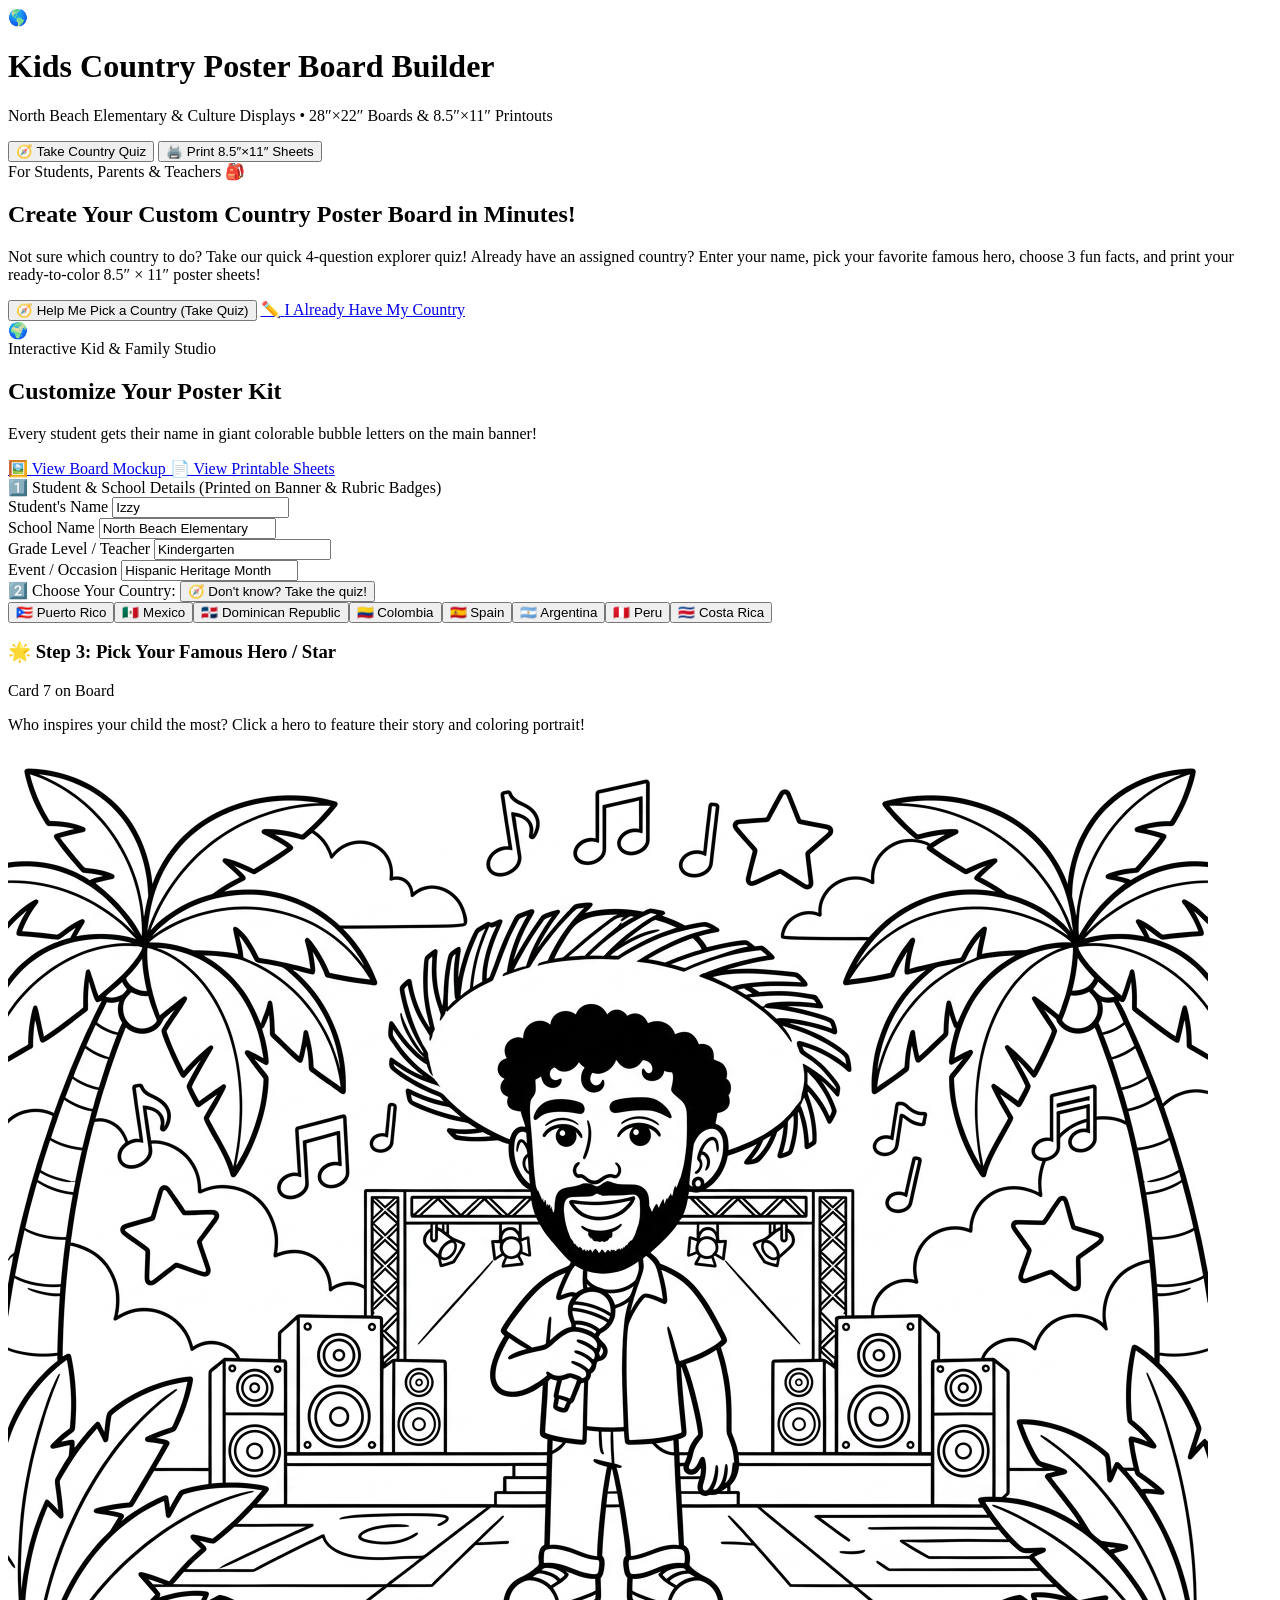
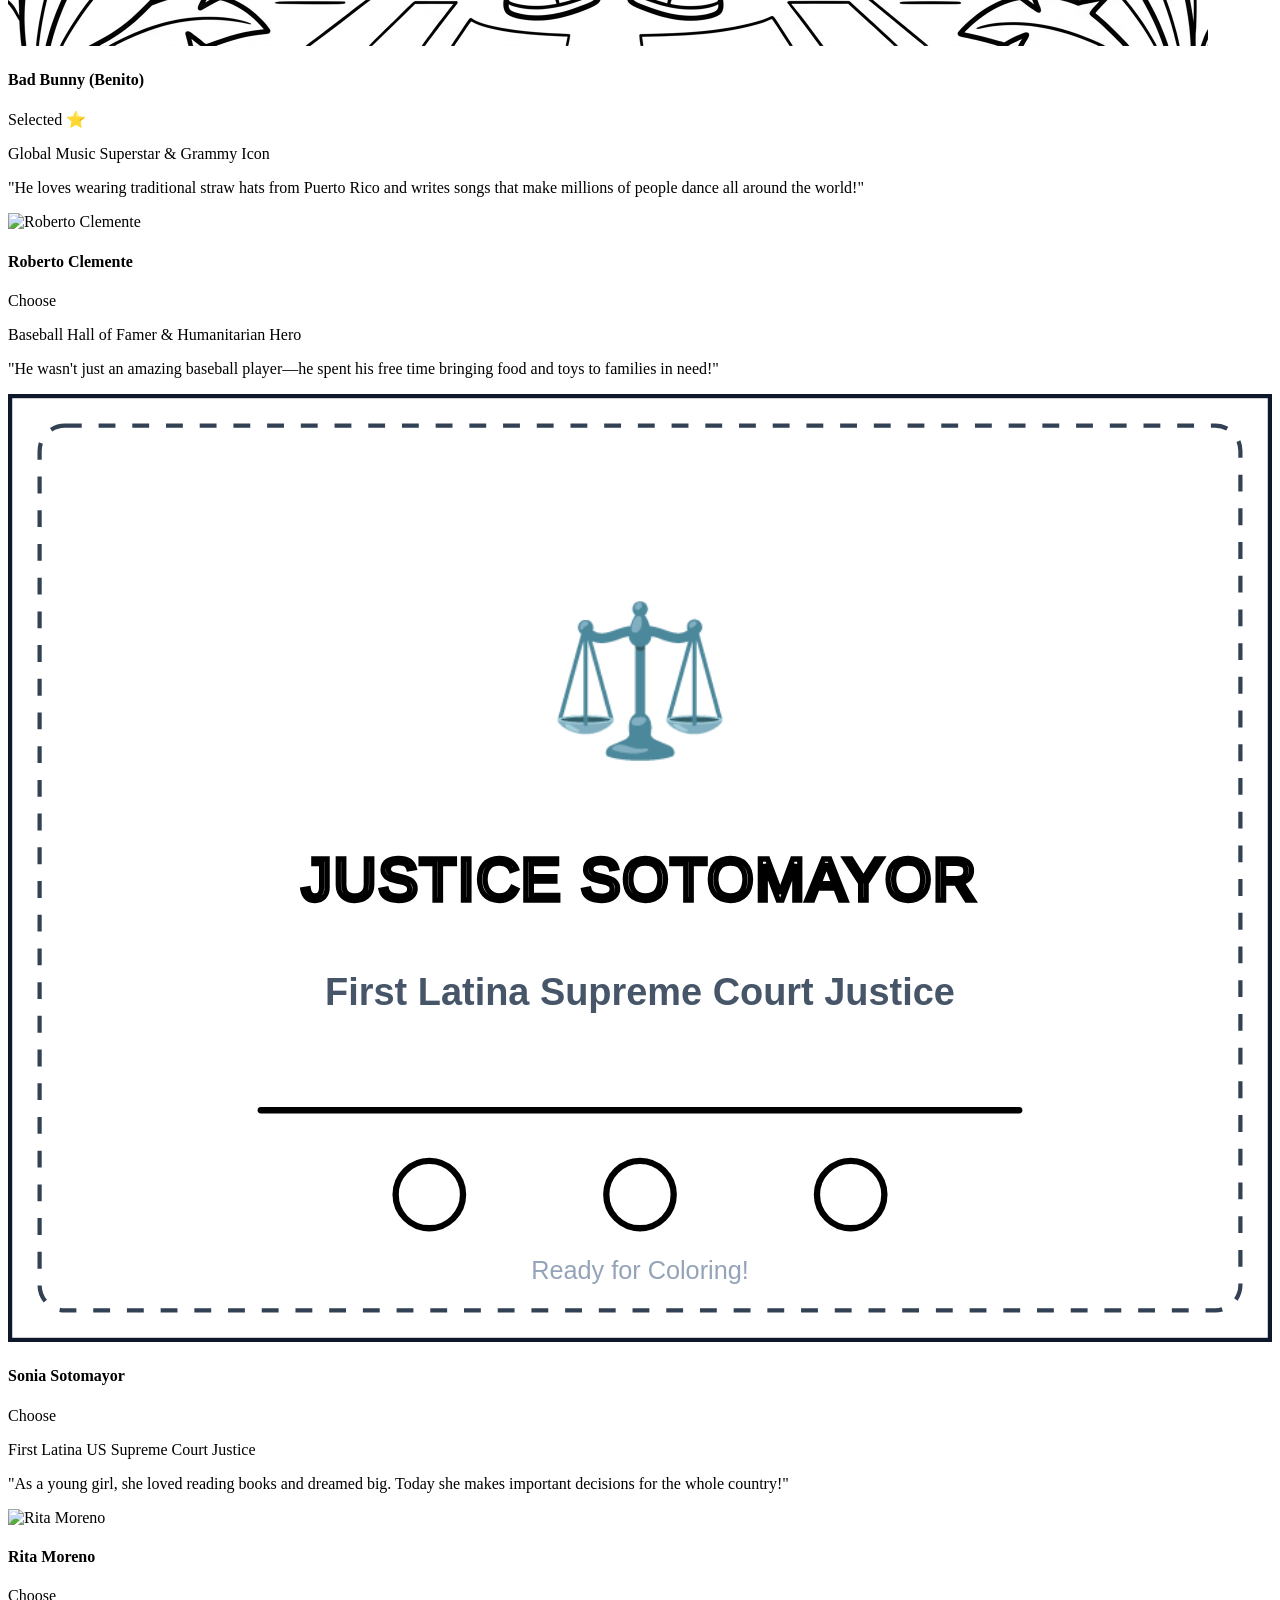
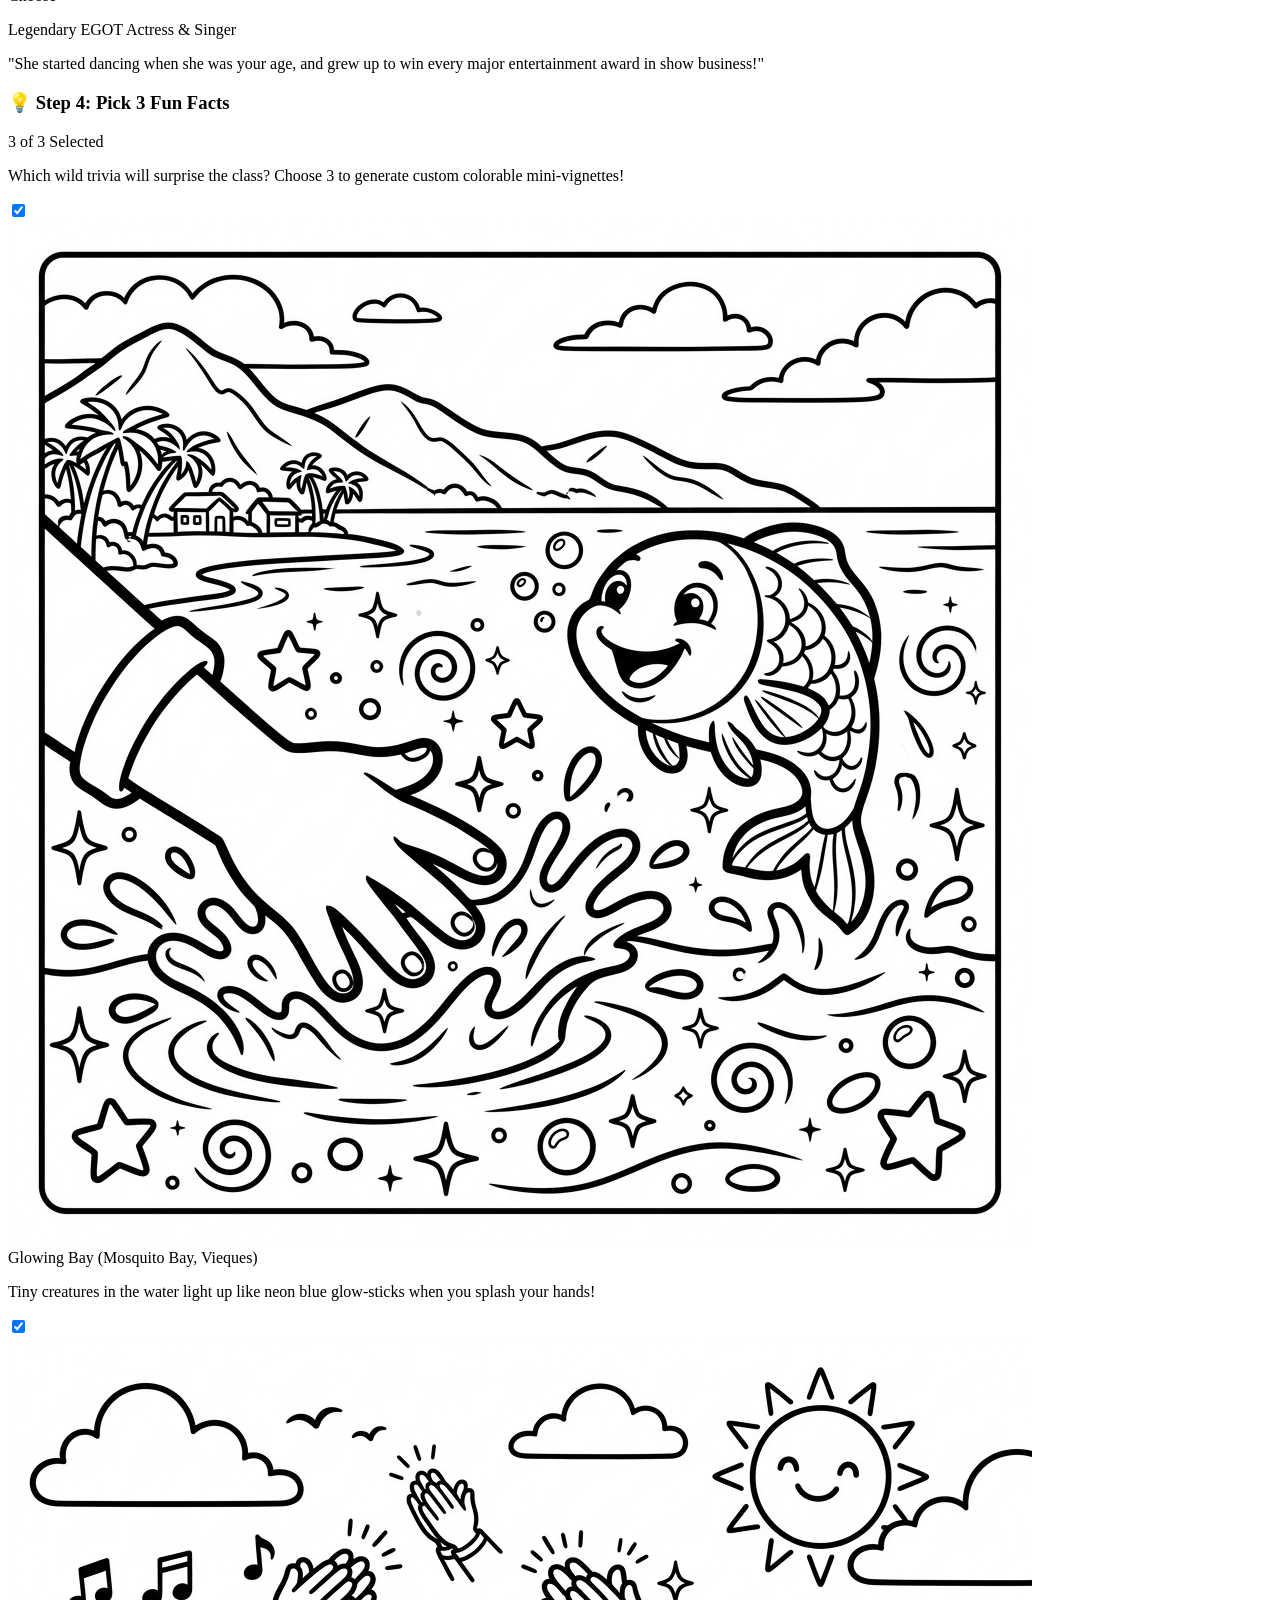
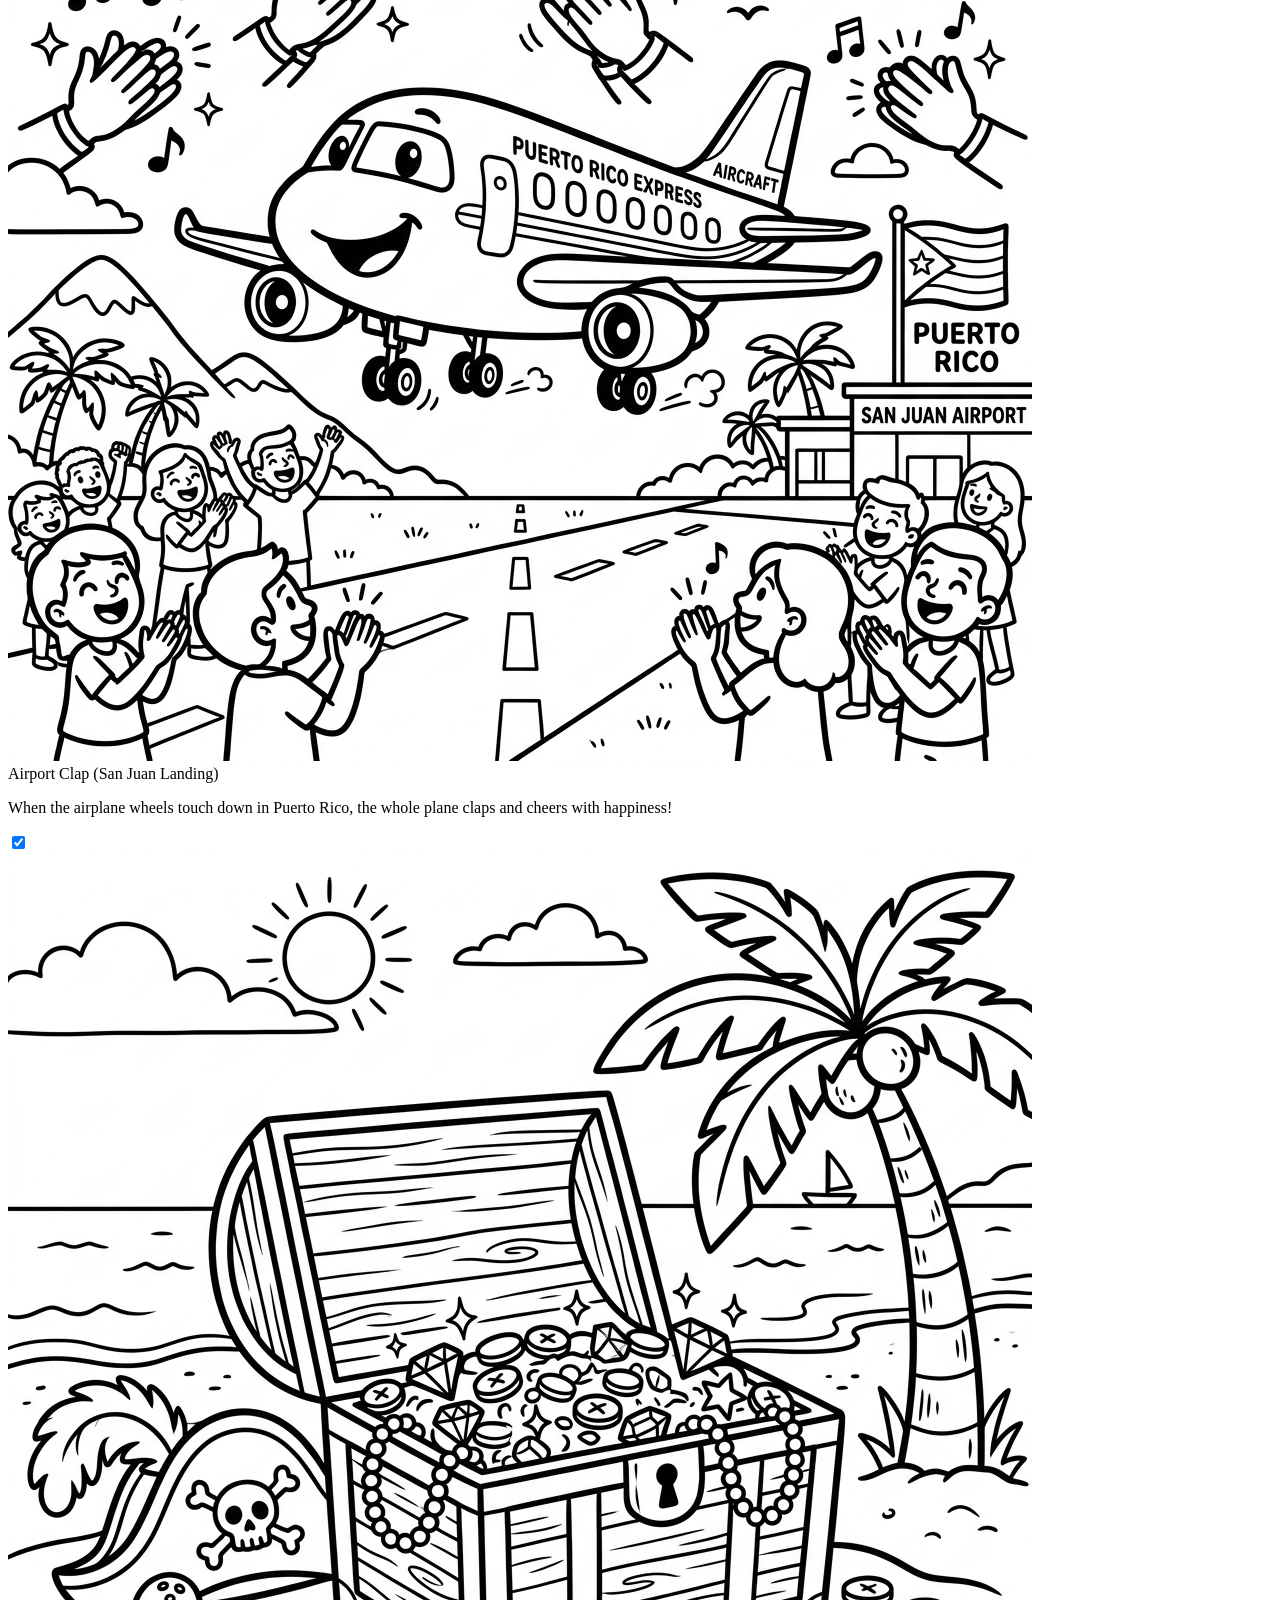
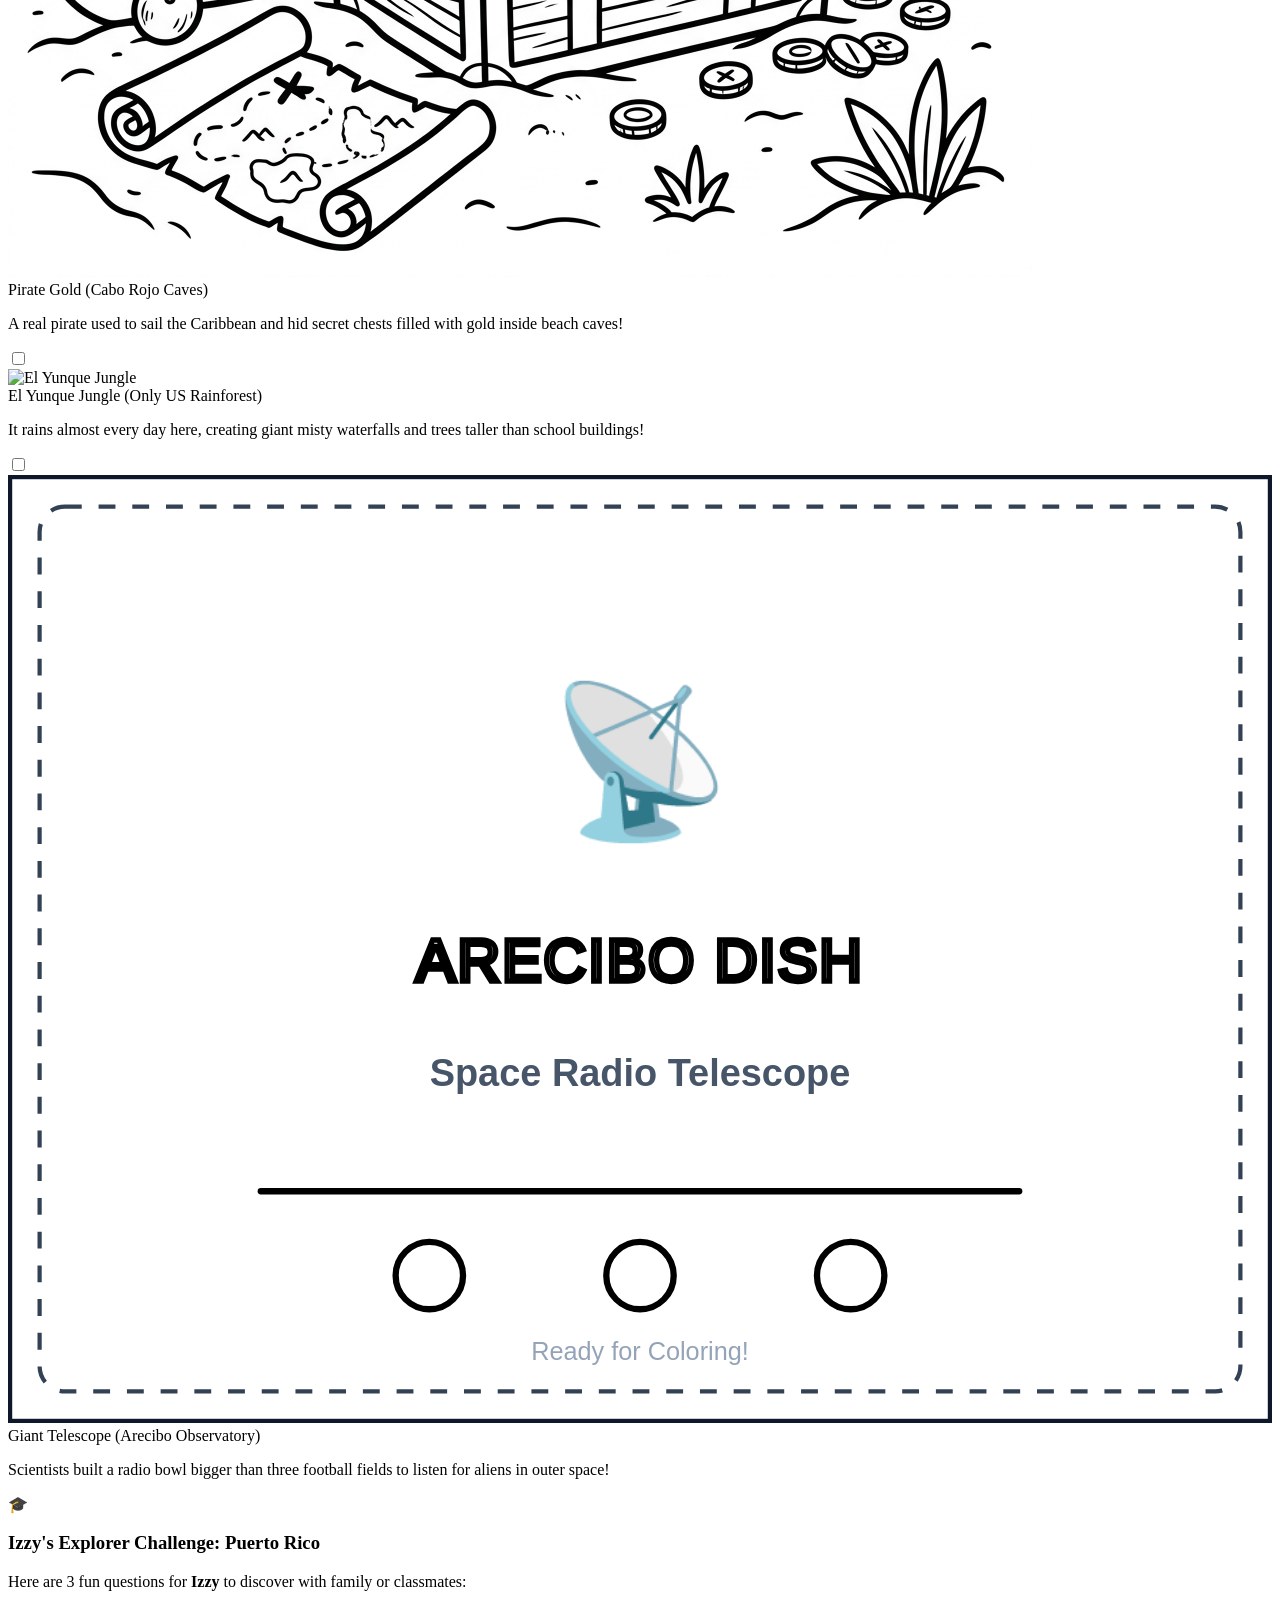
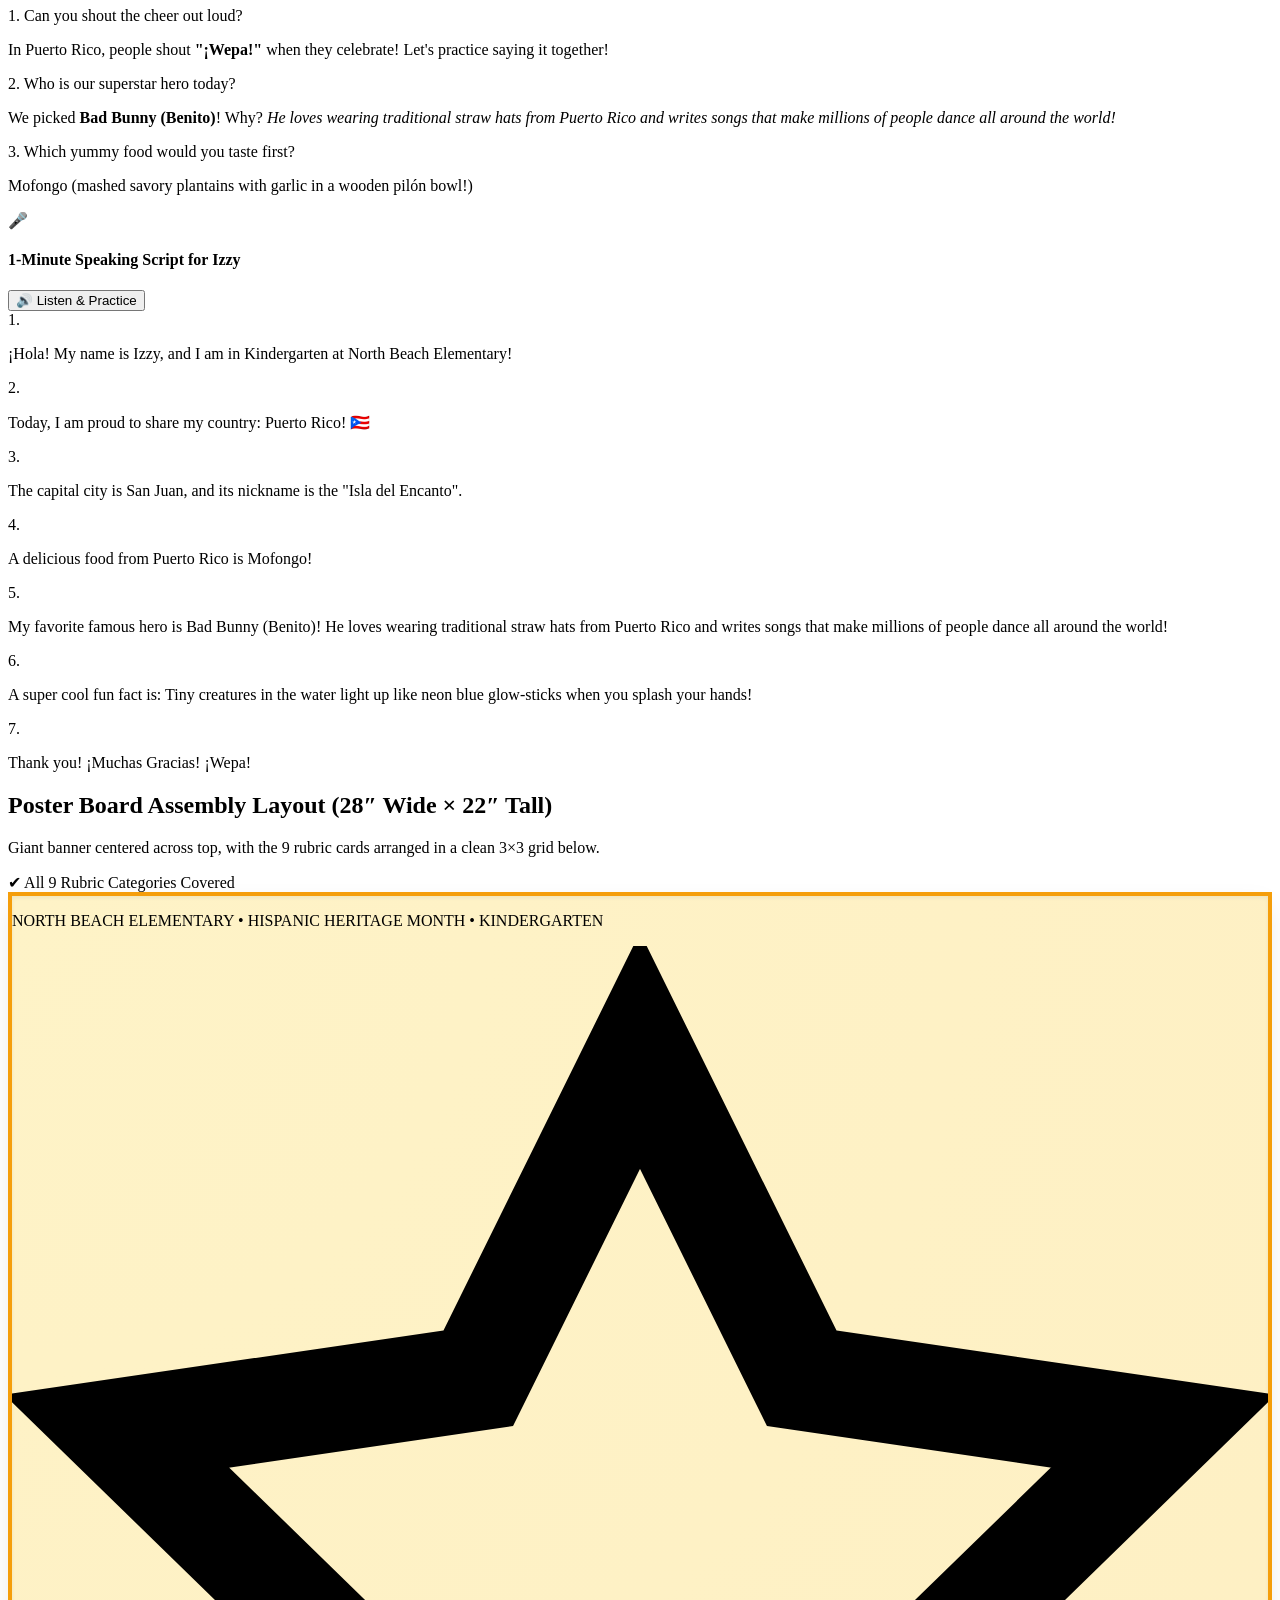
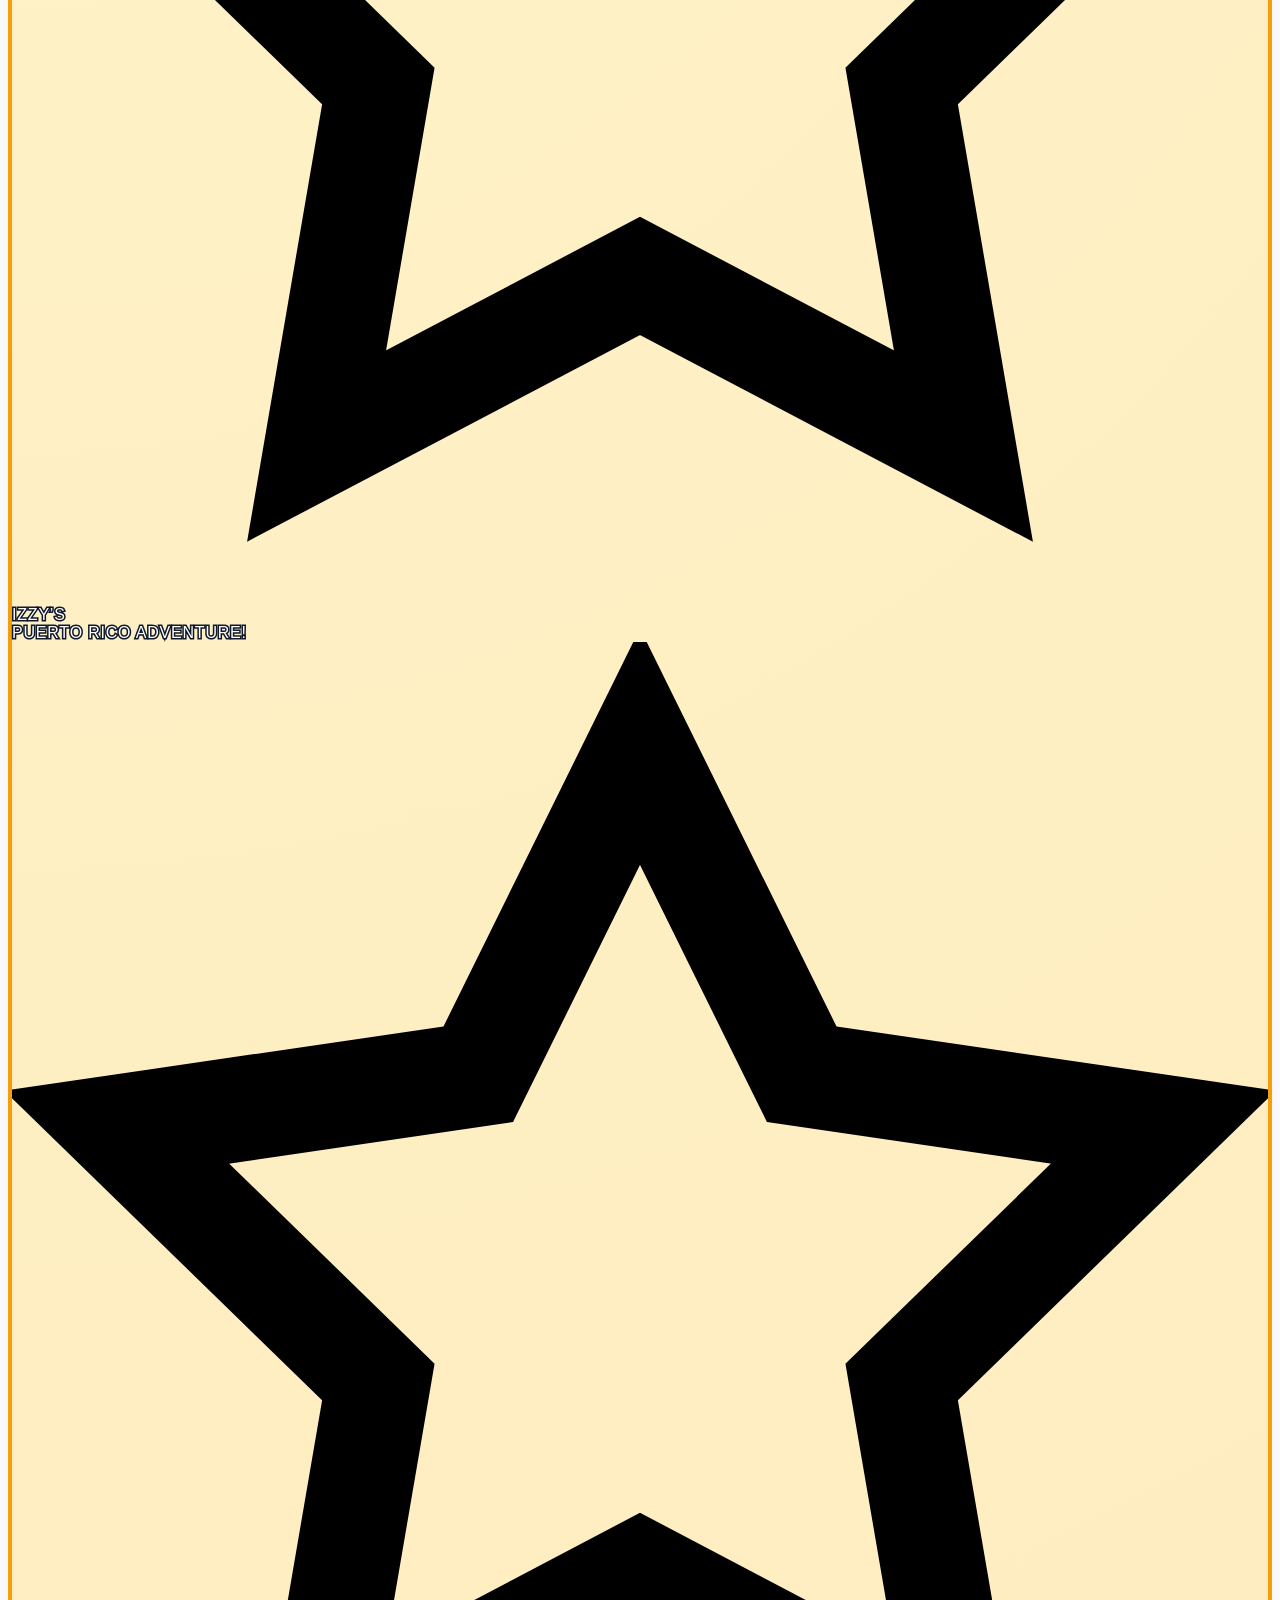
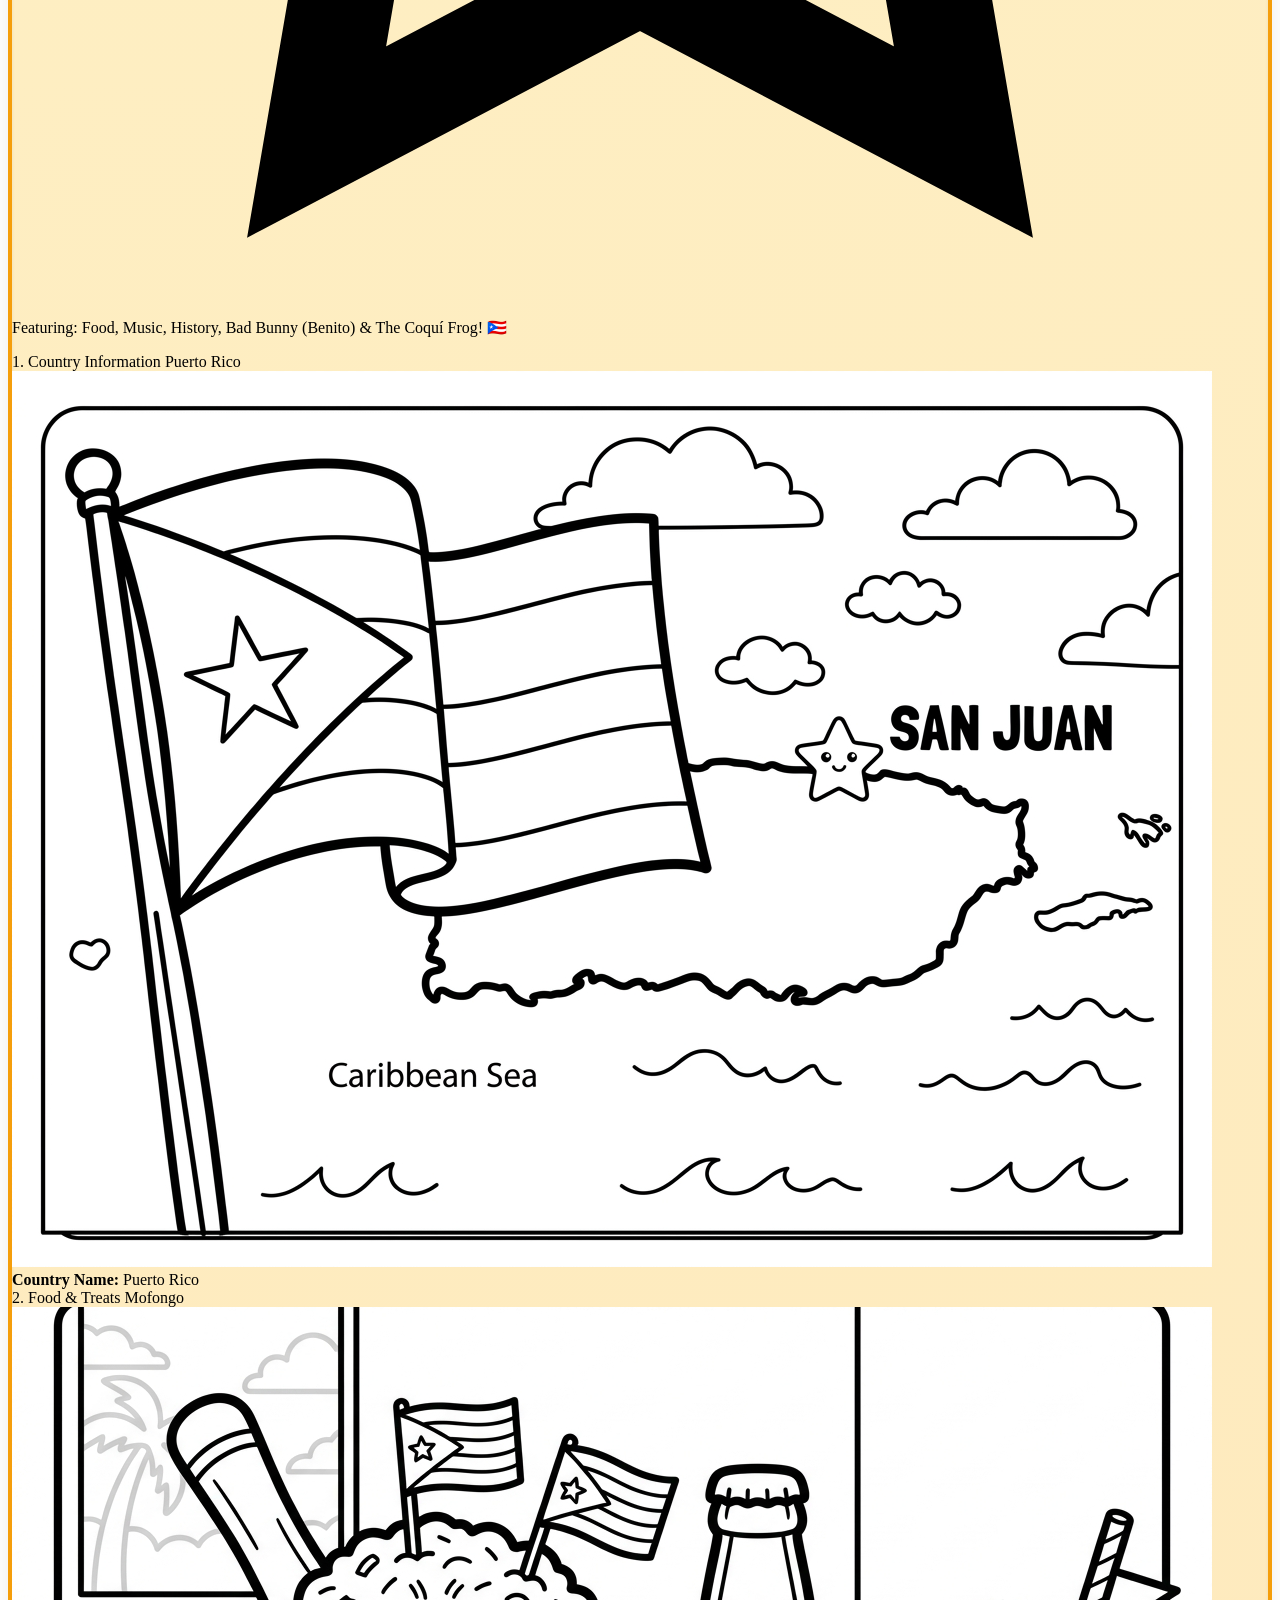
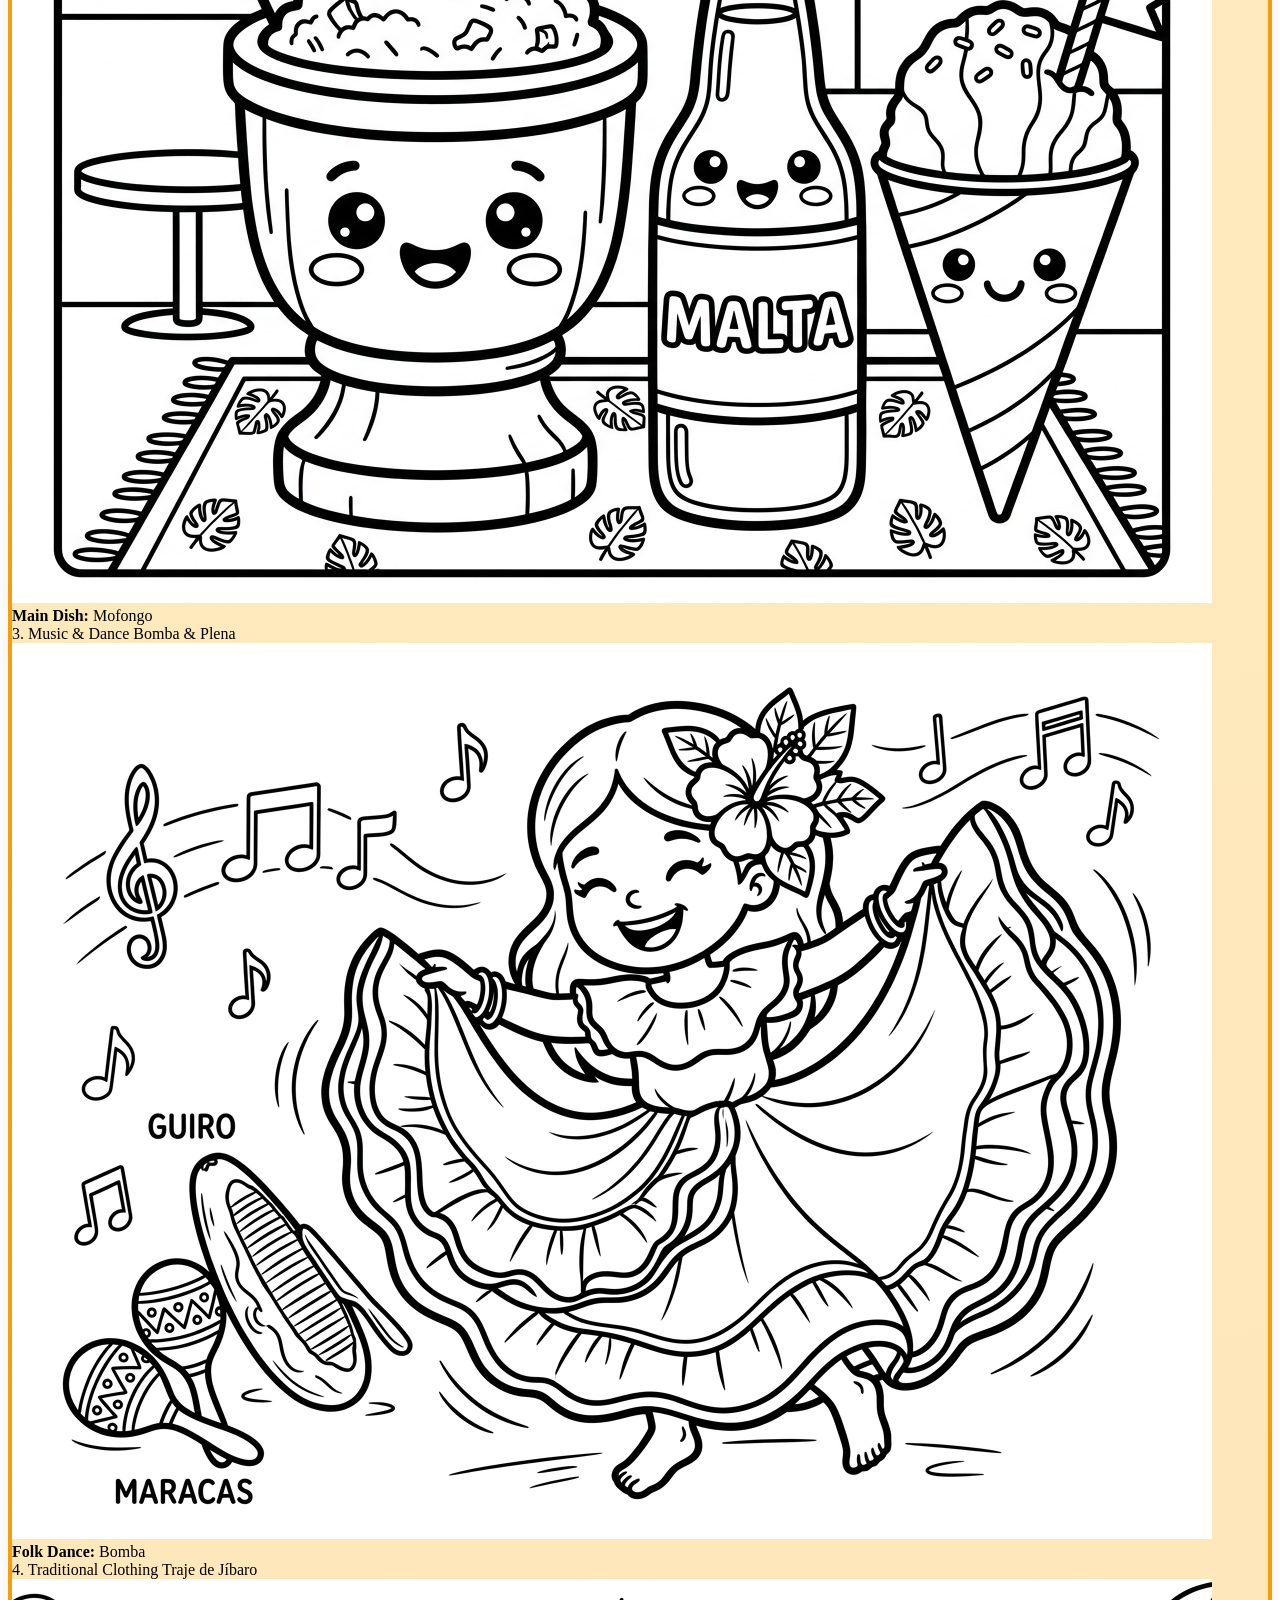
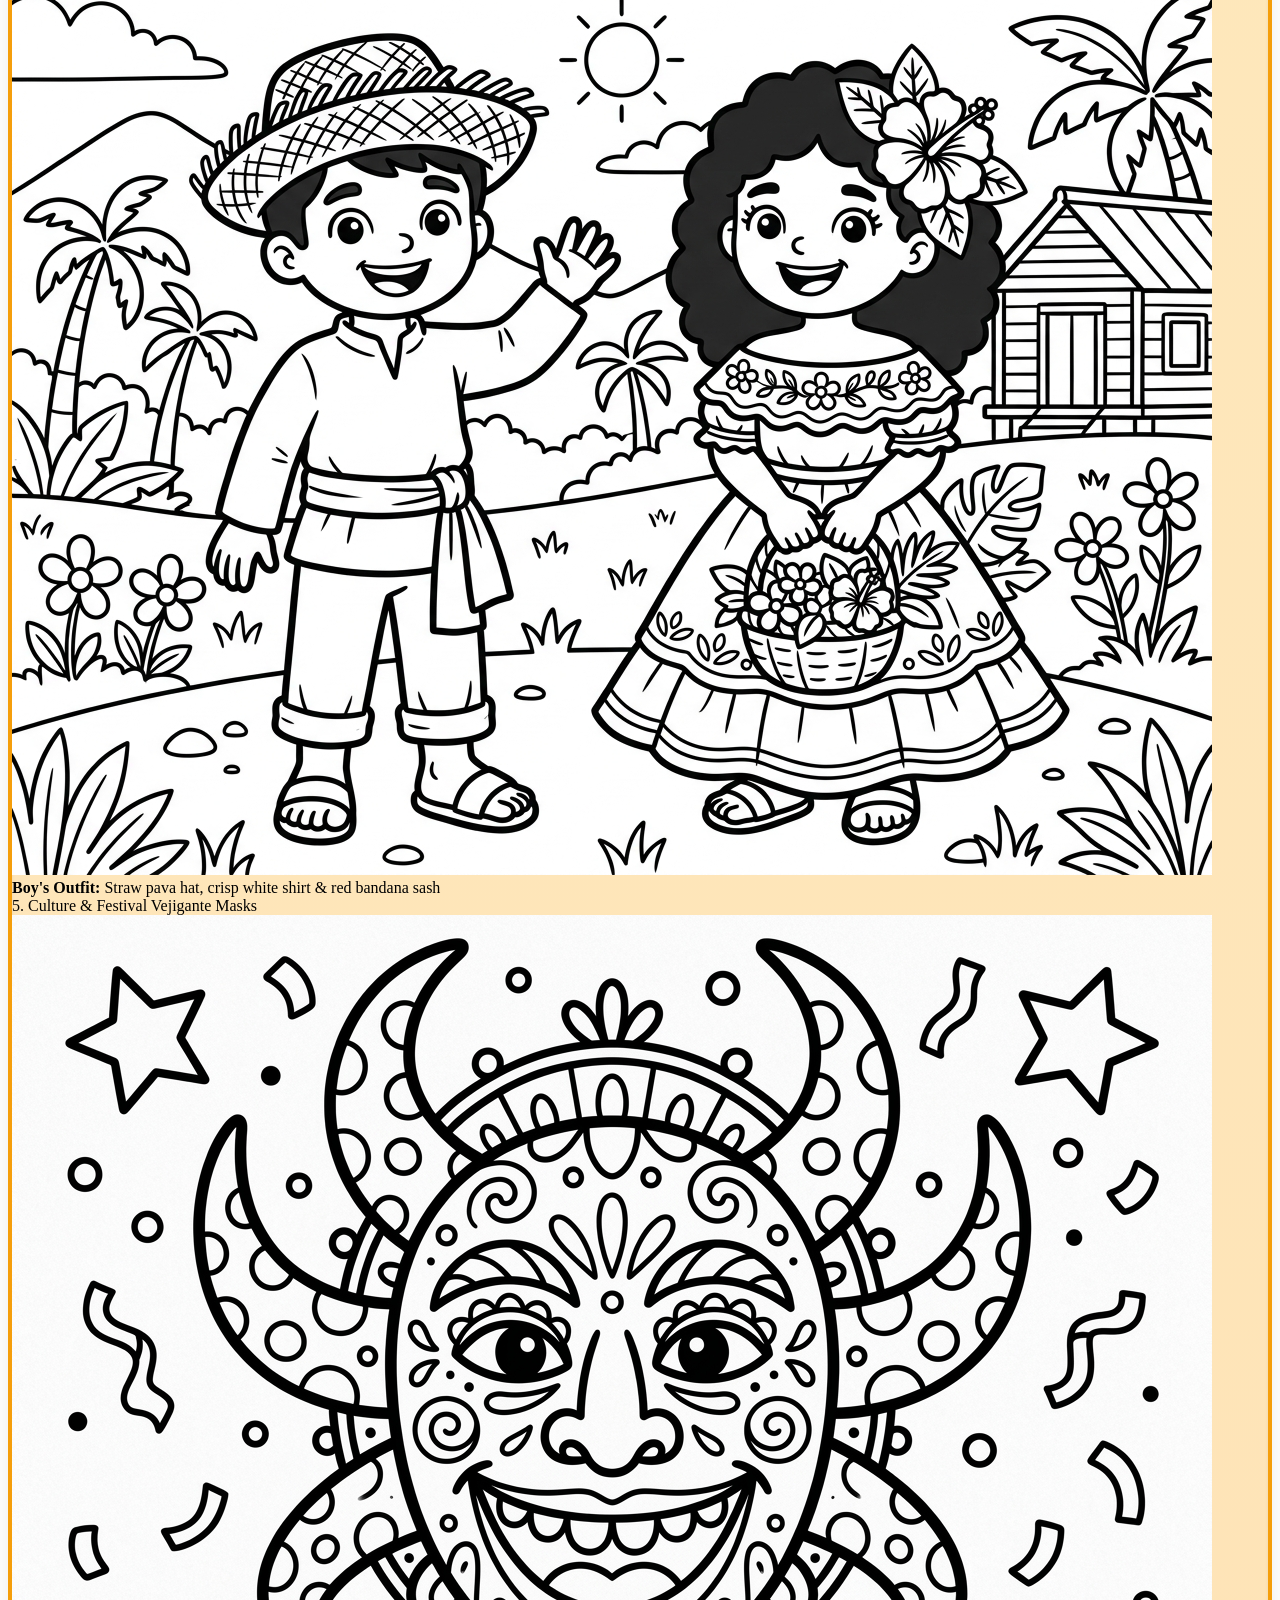
==== commit 2ab1c17d: "feat: Add interactive country discovery quiz and expanded 12-country explorer for school students" ====
--- a/index.html
+++ b/index.html
@@ -3,7 +3,7 @@
 <head>
   <meta charset="UTF-8">
   <meta name="viewport" content="width=device-width, initial-scale=1.0">
-  <title>Kids Country Poster Board Builder • Learn While Doing!</title>
+  <title>Kids Country Poster Board Builder • North Beach Elementary</title>
   
   <!-- Tailwind CSS CDN -->
   <script src="https://cdn.tailwindcss.com"></script>
@@ -24,22 +24,18 @@
       <div class="flex items-center gap-2">
         <span class="text-2xl">🌎</span>
         <div>
-          <h1 class="text-base md:text-lg font-black tracking-tight leading-tight">Country Poster Board Kit Builder</h1>
-          <p class="text-[11px] text-slate-300">Create standard 28″ × 22″ school boards &amp; 8.5″ × 11″ coloring sheets • Learn while doing!</p>
+          <h1 class="text-base md:text-lg font-black tracking-tight leading-tight">Kids Country Poster Board Builder</h1>
+          <p class="text-[11px] text-slate-300">North Beach Elementary &amp; Culture Displays • 28″×22″ Boards &amp; 8.5″×11″ Printouts</p>
         </div>
       </div>
       
       <div class="flex items-center gap-2">
+        <button onclick="openQuizModal()" class="px-3.5 py-2 bg-gradient-to-r from-amber-500 to-orange-500 hover:from-amber-600 hover:to-orange-600 text-white font-bold text-xs md:text-sm rounded-xl shadow flex items-center gap-1.5 transition transform hover:scale-105">
+          <span>🧭</span> <span>Take Country Quiz</span>
+        </button>
         <button onclick="window.print()" class="px-4 py-2 bg-blue-600 hover:bg-blue-500 text-white font-bold text-xs md:text-sm rounded-xl shadow flex items-center gap-1.5 transition">
           <span>🖨️</span> <span>Print 8.5″×11″ Sheets</span>
         </button>
-        <button onclick="exportProjectJSON()" class="px-3 py-2 bg-slate-800 hover:bg-slate-700 text-slate-200 font-bold text-xs rounded-xl border border-slate-700 flex items-center gap-1 transition">
-          <span>💾</span> <span class="hidden sm:inline">Save</span>
-        </button>
-        <label class="px-3 py-2 bg-slate-800 hover:bg-slate-700 text-slate-200 font-bold text-xs rounded-xl border border-slate-700 flex items-center gap-1 cursor-pointer transition">
-          <span>📂</span> <span class="hidden sm:inline">Load</span>
-          <input type="file" accept=".json" class="hidden" onchange="importProjectJSON(event)">
-        </label>
       </div>
     </div>
   </header>
@@ -47,19 +43,45 @@
   <!-- MAIN APP CONTAINER -->
   <main class="max-w-7xl mx-auto p-4 md:p-6 space-y-10">
 
+    <!-- HERO WELCOME BANNER (Screen Only) -->
+    <section class="no-print bg-gradient-to-r from-blue-700 via-indigo-700 to-purple-800 text-white rounded-3xl p-6 md:p-8 shadow-xl relative overflow-hidden">
+      <div class="max-w-3xl space-y-3 relative z-10">
+        <span class="bg-blue-500/40 text-blue-100 text-xs font-bold px-3 py-1 rounded-full uppercase tracking-wider">
+          For Students, Parents &amp; Teachers 🎒
+        </span>
+        <h2 class="text-2xl md:text-4xl font-black tracking-tight leading-tight">
+          Create Your Custom Country Poster Board in Minutes!
+        </h2>
+        <p class="text-xs md:text-sm text-blue-100 leading-relaxed">
+          Not sure which country to do? Take our quick 4-question explorer quiz! Already have an assigned country? Enter your name, pick your favorite famous hero, choose 3 fun facts, and print your ready-to-color 8.5″ × 11″ poster sheets!
+        </p>
+        <div class="pt-2 flex flex-wrap gap-3">
+          <button onclick="openQuizModal()" class="px-5 py-2.5 bg-amber-400 hover:bg-amber-300 text-slate-950 font-black text-xs md:text-sm rounded-xl shadow-lg transition flex items-center gap-1.5">
+            <span>🧭</span> <span>Help Me Pick a Country (Take Quiz)</span>
+          </button>
+          <a href="#builder-studio" class="px-5 py-2.5 bg-white/10 hover:bg-white/20 text-white font-bold text-xs md:text-sm rounded-xl border border-white/30 transition flex items-center gap-1.5">
+            <span>✏️</span> <span>I Already Have My Country</span>
+          </a>
+        </div>
+      </div>
+      <div class="absolute -right-10 -bottom-10 opacity-15 text-[180px] pointer-events-none select-none">
+        🌍
+      </div>
+    </section>
+
     <!-- BUILDER WIZARD & CONTROLS (Screen Only) -->
-    <section class="no-print bg-white rounded-3xl p-5 md:p-7 shadow-lg border border-slate-200 space-y-6">
+    <section id="builder-studio" class="no-print bg-white rounded-3xl p-5 md:p-7 shadow-lg border border-slate-200 space-y-6">
       
-      <!-- Explorer Header -->
+      <!-- Studio Header -->
       <div class="border-b pb-4 flex flex-wrap justify-between items-center gap-2">
         <div>
           <span class="text-xs font-bold text-blue-600 uppercase tracking-widest">Interactive Kid &amp; Family Studio</span>
-          <h2 class="text-2xl font-black text-slate-900">Customize Your Country Adventure</h2>
-          <p class="text-xs text-slate-500">Pick your country, choose your famous hero, and select 3 fun facts to build your custom poster kit.</p>
+          <h2 class="text-2xl font-black text-slate-900">Customize Your Poster Kit</h2>
+          <p class="text-xs text-slate-500">Every student gets their name in giant colorable bubble letters on the main banner!</p>
         </div>
         <div class="flex gap-2">
           <a href="#board-preview" class="text-xs font-bold bg-slate-100 hover:bg-slate-200 text-slate-700 px-3 py-1.5 rounded-lg border flex items-center gap-1">
-            <span>🖼️</span> View Poster Mockup
+            <span>🖼️</span> View Board Mockup
           </a>
           <a href="#printable-sheets" class="text-xs font-bold bg-slate-100 hover:bg-slate-200 text-slate-700 px-3 py-1.5 rounded-lg border flex items-center gap-1">
             <span>📄</span> View Printable Sheets
@@ -74,7 +96,7 @@
         </label>
         <div class="grid grid-cols-2 md:grid-cols-4 gap-3">
           <div>
-            <label class="block text-[11px] font-bold text-slate-600 mb-0.5">Student's First Name</label>
+            <label class="block text-[11px] font-bold text-slate-600 mb-0.5">Student's Name</label>
             <input type="text" id="input-student-name" class="w-full text-xs font-semibold px-3 py-2 border rounded-xl focus:ring-2 focus:ring-blue-500 focus:outline-none" placeholder="e.g. Izzy">
           </div>
           <div>
@@ -82,7 +104,7 @@
             <input type="text" id="input-school-name" class="w-full text-xs font-semibold px-3 py-2 border rounded-xl focus:ring-2 focus:ring-blue-500 focus:outline-none" placeholder="e.g. North Beach Elementary">
           </div>
           <div>
-            <label class="block text-[11px] font-bold text-slate-600 mb-0.5">Grade Level</label>
+            <label class="block text-[11px] font-bold text-slate-600 mb-0.5">Grade Level / Teacher</label>
             <input type="text" id="input-grade" class="w-full text-xs font-semibold px-3 py-2 border rounded-xl focus:ring-2 focus:ring-blue-500 focus:outline-none" placeholder="e.g. Kindergarten">
           </div>
           <div>
@@ -94,11 +116,16 @@
 
       <!-- STEP 2: Choose Country -->
       <div class="space-y-2">
-        <label class="text-xs font-black text-slate-700 uppercase tracking-wider flex items-center gap-1.5">
-          <span>2️⃣</span> Choose a Country to Explore:
-        </label>
+        <div class="flex justify-between items-center">
+          <label class="text-xs font-black text-slate-700 uppercase tracking-wider flex items-center gap-1.5">
+            <span>2️⃣</span> Choose Your Country:
+          </label>
+          <button onclick="openQuizModal()" class="text-xs text-blue-600 hover:text-blue-800 font-bold flex items-center gap-1">
+            <span>🧭</span> Don't know? Take the quiz!
+          </button>
+        </div>
         <div id="country-pills" class="flex flex-wrap gap-2">
-          <!-- Dynamic Country Buttons inserted by app.js -->
+          <!-- Populated by app.js with 12 preset countries -->
         </div>
       </div>
 
@@ -188,7 +215,7 @@
               </svg>
             </div>
             <p id="mockup-banner-subtitle" class="text-xs font-semibold text-slate-700 mt-1">
-              Featuring: Food, Music, History, Bad Bunny &amp; The Coquí Frog! 🇵🇷
+              Featuring: Food, Music, History, Famous Heroes &amp; Culture! 🇵🇷
             </p>
           </div>
 
@@ -199,13 +226,13 @@
             <div id="mock-card-1" class="bg-white border-2 border-blue-400 rounded-xl p-2.5 flex flex-col justify-between shadow-sm h-64">
               <div class="flex items-center justify-between border-b pb-1">
                 <span class="mock-title font-extrabold text-blue-800 text-xs">1. Country Info 🌍</span>
-                <span class="mock-tag text-[10px] bg-blue-100 text-blue-700 px-1.5 py-0.5 rounded font-bold">San Juan</span>
+                <span class="mock-tag text-[10px] bg-blue-100 text-blue-700 px-1.5 py-0.5 rounded font-bold">Capital</span>
               </div>
               <div class="flex-1 my-1 overflow-hidden rounded border flex items-center justify-center bg-white p-1">
                 <img class="mock-img h-full w-full object-contain" src="pr_flag_map_bw_1791649663152.jpg" alt="Country Info">
               </div>
               <div class="mock-summary text-[11px] leading-tight text-slate-600 flex justify-between pt-1">
-                <span><strong>Capital:</strong> San Juan</span>
+                <span><strong>Capital:</strong> City</span>
               </div>
             </div>
 
@@ -213,13 +240,13 @@
             <div id="mock-card-2" class="bg-white border-2 border-amber-400 rounded-xl p-2.5 flex flex-col justify-between shadow-sm h-64">
               <div class="flex items-center justify-between border-b pb-1">
                 <span class="mock-title font-extrabold text-amber-800 text-xs">2. Food &amp; Drink 🍲</span>
-                <span class="mock-tag text-[10px] bg-amber-100 text-amber-800 px-1.5 py-0.5 rounded font-bold">Mofongo</span>
+                <span class="mock-tag text-[10px] bg-amber-100 text-amber-800 px-1.5 py-0.5 rounded font-bold">Food</span>
               </div>
               <div class="flex-1 my-1 overflow-hidden rounded border flex items-center justify-center bg-white p-1">
                 <img class="mock-img h-full w-full object-contain" src="mofongo_malta_coloring_1791649366385.jpg" alt="Food & Drink">
               </div>
               <div class="mock-summary text-[11px] leading-tight text-slate-600 flex justify-between pt-1">
-                <span><strong>Dish:</strong> Mofongo</span>
+                <span><strong>Dish:</strong> Main Dish</span>
               </div>
             </div>
 
@@ -227,13 +254,13 @@
             <div id="mock-card-3" class="bg-white border-2 border-purple-400 rounded-xl p-2.5 flex flex-col justify-between shadow-sm h-64">
               <div class="flex items-center justify-between border-b pb-1">
                 <span class="mock-title font-extrabold text-purple-800 text-xs">3. Music &amp; Dance 🎵</span>
-                <span class="mock-tag text-[10px] bg-purple-100 text-purple-700 px-1.5 py-0.5 rounded font-bold">Bomba</span>
+                <span class="mock-tag text-[10px] bg-purple-100 text-purple-700 px-1.5 py-0.5 rounded font-bold">Music</span>
               </div>
               <div class="flex-1 my-1 overflow-hidden rounded border flex items-center justify-center bg-white p-1">
                 <img class="mock-img h-full w-full object-contain" src="bomba_dance_coloring_1791649428063.jpg" alt="Music & Dance">
               </div>
               <div class="mock-summary text-[11px] leading-tight text-slate-600 flex justify-between pt-1">
-                <span><strong>Dance:</strong> Bomba &amp; Plena</span>
+                <span><strong>Dance:</strong> Folk Dance</span>
               </div>
             </div>
 
@@ -241,13 +268,13 @@
             <div id="mock-card-4" class="bg-white border-2 border-rose-400 rounded-xl p-2.5 flex flex-col justify-between shadow-sm h-64">
               <div class="flex items-center justify-between border-b pb-1">
                 <span class="mock-title font-extrabold text-rose-800 text-xs">4. Clothing 👗</span>
-                <span class="mock-tag text-[10px] bg-rose-100 text-rose-700 px-1.5 py-0.5 rounded font-bold">Traje de Jíbaro</span>
+                <span class="mock-tag text-[10px] bg-rose-100 text-rose-700 px-1.5 py-0.5 rounded font-bold">Clothing</span>
               </div>
               <div class="flex-1 my-1 overflow-hidden rounded border flex items-center justify-center bg-white p-1">
                 <img class="mock-img h-full w-full object-contain" src="traditional_clothing_coloring_1791649442768.jpg" alt="Clothing">
               </div>
               <div class="mock-summary text-[11px] leading-tight text-slate-600 flex justify-between pt-1">
-                <span><strong>Style:</strong> Jíbaro Hat &amp; Dress</span>
+                <span><strong>Style:</strong> Traditional</span>
               </div>
             </div>
 
@@ -255,13 +282,13 @@
             <div id="mock-card-5" class="bg-white border-2 border-emerald-400 rounded-xl p-2.5 flex flex-col justify-between shadow-sm h-64">
               <div class="flex items-center justify-between border-b pb-1">
                 <span class="mock-title font-extrabold text-emerald-800 text-xs">5. Culture 🎉</span>
-                <span class="mock-tag text-[10px] bg-emerald-100 text-emerald-800 px-1.5 py-0.5 rounded font-bold">Vejigante</span>
+                <span class="mock-tag text-[10px] bg-emerald-100 text-emerald-800 px-1.5 py-0.5 rounded font-bold">Art</span>
               </div>
               <div class="flex-1 my-1 overflow-hidden rounded border flex items-center justify-center bg-white p-1">
                 <img class="mock-img h-full w-full object-contain" src="vejigante_mask_coloring_1791649380499.jpg" alt="Culture">
               </div>
               <div class="mock-summary text-[11px] leading-tight text-slate-600 flex justify-between pt-1">
-                <span><strong>Art:</strong> Carnival Mask</span>
+                <span><strong>Art:</strong> Festival Art</span>
               </div>
             </div>
 
@@ -269,13 +296,13 @@
             <div id="mock-card-6" class="bg-white border-2 border-indigo-400 rounded-xl p-2.5 flex flex-col justify-between shadow-sm h-64">
               <div class="flex items-center justify-between border-b pb-1">
                 <span class="mock-title font-extrabold text-indigo-800 text-xs">6. Landmarks 🏰</span>
-                <span class="mock-tag text-[10px] bg-indigo-100 text-indigo-700 px-1.5 py-0.5 rounded font-bold">El Morro</span>
+                <span class="mock-tag text-[10px] bg-indigo-100 text-indigo-700 px-1.5 py-0.5 rounded font-bold">Landmark</span>
               </div>
               <div class="flex-1 my-1 overflow-hidden rounded border flex items-center justify-center bg-white p-1">
                 <img class="mock-img h-full w-full object-contain" src="castillo_el_morro_bw_1791649678009.jpg" alt="Landmarks">
               </div>
               <div class="mock-summary text-[11px] leading-tight text-slate-600 flex justify-between pt-1">
-                <span><strong>Fort:</strong> Castillo San Felipe</span>
+                <span><strong>Site:</strong> Historic Wonder</span>
               </div>
             </div>
 
@@ -283,7 +310,7 @@
             <div id="mock-card-7" class="bg-white border-2 border-violet-400 rounded-xl p-2.5 flex flex-col justify-between shadow-sm h-64">
               <div class="flex items-center justify-between border-b pb-1">
                 <span class="mock-title font-extrabold text-violet-800 text-xs">7. Famous Person ⭐</span>
-                <span class="mock-tag text-[10px] bg-violet-100 text-violet-700 px-1.5 py-0.5 rounded font-bold">Star</span>
+                <span class="mock-tag text-[10px] bg-violet-100 text-violet-700 px-1.5 py-0.5 rounded font-bold">Hero</span>
               </div>
               <div class="flex-1 my-1 overflow-hidden rounded border flex items-center justify-center bg-white p-1">
                 <img class="mock-img h-full w-full object-contain" src="bad_bunny_landscape_1791650572668.jpg" alt="Famous Person">
@@ -317,7 +344,7 @@
                 <!-- 3 Mini Fact Thumbnails inserted by app.js -->
               </div>
               <div class="mock-summary text-[10px] leading-tight text-slate-600 text-center pt-1 truncate">
-                Glowing waters • Airport applause • Pirate caves!
+                3 Amazing Facts!
               </div>
             </div>
 
@@ -345,7 +372,7 @@
       <!-- Top Print Bar (Screen Only) -->
       <div class="no-print max-w-4xl mx-auto bg-emerald-50 border border-emerald-200 p-4 rounded-2xl flex items-center justify-between shadow-sm">
         <div>
-          <h3 class="font-bold text-emerald-900 text-base">Print Preview (5 Calibrated Letter Sheets)</h3>
+          <h3 class="font-bold text-emerald-900 text-base">Print Preview (6 Calibrated Letter Sheets)</h3>
           <p class="text-xs text-emerald-700">Sheet 1 prints vertically (rotated 90°) for a giant 9.8″ × 4.8″ banner. All cards feature pure white interiors for coloring!</p>
         </div>
         <button onclick="window.print()" class="px-5 py-2.5 bg-blue-600 hover:bg-blue-700 text-white font-black text-sm rounded-xl shadow transition flex items-center gap-1.5">
@@ -399,7 +426,7 @@
                 🌴 San Juan, Puerto Rico
               </text>
               <text id="svg-banner-sub2" x="490" y="405" text-anchor="middle" font-family="'Arial', sans-serif" font-weight="bold" font-size="18" fill="#334155">
-                ⭐ Food • Music • History • Bad Bunny ⭐
+                ⭐ Food • Music • History • Culture ⭐
               </text>
               <text id="svg-banner-sub3" x="810" y="405" text-anchor="middle" font-family="'Arial', sans-serif" font-weight="bold" font-size="18" fill="#334155">
                 🌺 Isla del Encanto
@@ -420,7 +447,7 @@
         <div id="sheet-card-1" class="poster-card rounded-xl p-3.5 bg-white flex flex-col justify-between">
           <div class="flex justify-between items-center border-b-2 border-slate-900 pb-1 mb-2">
             <h2 class="card-title text-base font-black uppercase text-slate-900">1. Country Information</h2>
-            <span class="card-tag text-xs font-bold border border-slate-800 px-2 py-0.5 rounded">Puerto Rico</span>
+            <span class="card-tag text-xs font-bold border border-slate-800 px-2 py-0.5 rounded">Country</span>
           </div>
           <div class="flex gap-3 flex-1 items-stretch overflow-hidden">
             <div class="card-img-box">
@@ -430,7 +457,7 @@
               <p><strong>Country Name:</strong><br>Puerto Rico</p>
               <p><strong>Nickname:</strong><br>Isla del Encanto</p>
               <p><strong>Capital City:</strong><br>San Juan ⭐</p>
-              <p><strong>Continent / Region:</strong><br>Caribbean (North America)</p>
+              <p><strong>Continent / Region:</strong><br>Caribbean</p>
             </div>
           </div>
         </div>
@@ -439,16 +466,16 @@
         <div id="sheet-card-2" class="poster-card rounded-xl p-3.5 bg-white flex flex-col justify-between">
           <div class="flex justify-between items-center border-b-2 border-slate-900 pb-1 mb-2">
             <h2 class="card-title text-base font-black uppercase text-slate-900">2. Food &amp; Drink</h2>
-            <span class="card-tag text-xs font-bold border border-slate-800 px-2 py-0.5 rounded">Mofongo</span>
+            <span class="card-tag text-xs font-bold border border-slate-800 px-2 py-0.5 rounded">Food</span>
           </div>
           <div class="flex gap-3 flex-1 items-stretch overflow-hidden">
             <div class="card-img-box">
               <img class="card-img" src="mofongo_malta_coloring_1791649366385.jpg" alt="Food & Drink">
             </div>
             <div class="card-info-box card-bullets text-xs leading-relaxed text-slate-700 space-y-2">
-              <p><strong>Main Dish:</strong><br>Mofongo (mashed plantains with garlic in a wooden pilón bowl!)</p>
-              <p><strong>Sweet Treat:</strong><br>Piragua (shaved ice drizzled with tropical fruit syrup)</p>
-              <p><strong>Favorite Drink:</strong><br>Malta India (fizzy, sweet malt beverage)</p>
+              <p><strong>Main Dish:</strong><br>Traditional dish</p>
+              <p><strong>Sweet Treat:</strong><br>Dessert</p>
+              <p><strong>Favorite Drink:</strong><br>Drink</p>
             </div>
           </div>
         </div>
@@ -465,16 +492,15 @@
         <div id="sheet-card-3" class="poster-card rounded-xl p-3.5 bg-white flex flex-col justify-between">
           <div class="flex justify-between items-center border-b-2 border-slate-900 pb-1 mb-2">
             <h2 class="card-title text-base font-black uppercase text-slate-900">3. Music &amp; Dance</h2>
-            <span class="card-tag text-xs font-bold border border-slate-800 px-2 py-0.5 rounded">Bomba</span>
+            <span class="card-tag text-xs font-bold border border-slate-800 px-2 py-0.5 rounded">Music</span>
           </div>
           <div class="flex gap-3 flex-1 items-stretch overflow-hidden">
             <div class="card-img-box">
               <img class="card-img" src="bomba_dance_coloring_1791649428063.jpg" alt="Music & Dance">
             </div>
             <div class="card-info-box card-bullets text-xs leading-relaxed text-slate-700 space-y-2">
-              <p><strong>Folk Dance:</strong><br>Bomba (dancers challenge drummers with swishing skirts!)</p>
-              <p><strong>Storytelling Beat:</strong><br>Plena ("the singing newspaper" of the island)</p>
-              <p><strong>Instruments:</strong><br>Maracas, Barril drums, and Güiro scraper</p>
+              <p><strong>Folk Dance:</strong><br>Traditional dance</p>
+              <p><strong>Instruments:</strong><br>Instruments</p>
             </div>
           </div>
         </div>
@@ -483,16 +509,15 @@
         <div id="sheet-card-4" class="poster-card rounded-xl p-3.5 bg-white flex flex-col justify-between">
           <div class="flex justify-between items-center border-b-2 border-slate-900 pb-1 mb-2">
             <h2 class="card-title text-base font-black uppercase text-slate-900">4. Traditional Clothing</h2>
-            <span class="card-tag text-xs font-bold border border-slate-800 px-2 py-0.5 rounded">Traje de Jíbaro</span>
+            <span class="card-tag text-xs font-bold border border-slate-800 px-2 py-0.5 rounded">Clothing</span>
           </div>
           <div class="flex gap-3 flex-1 items-stretch overflow-hidden">
             <div class="card-img-box">
               <img class="card-img" src="traditional_clothing_coloring_1791649442768.jpg" alt="Clothing">
             </div>
             <div class="card-info-box card-bullets text-xs leading-relaxed text-slate-700 space-y-2">
-              <p><strong>Boy's Outfit:</strong><br>Straw pava hat, crisp white shirt &amp; red bandana sash</p>
-              <p><strong>Girl's Outfit:</strong><br>Flowing white dress with ruffles &amp; hibiscus flowers</p>
-              <p><strong>Heritage:</strong><br>Jíbaro pride celebrating mountain farmers</p>
+              <p><strong>Traditional Outfit:</strong><br>Description</p>
+              <p><strong>Heritage:</strong><br>Tradition</p>
             </div>
           </div>
         </div>
@@ -509,16 +534,15 @@
         <div id="sheet-card-5" class="poster-card rounded-xl p-3.5 bg-white flex flex-col justify-between">
           <div class="flex justify-between items-center border-b-2 border-slate-900 pb-1 mb-2">
             <h2 class="card-title text-base font-black uppercase text-slate-900">5. Culture &amp; Festival</h2>
-            <span class="card-tag text-xs font-bold border border-slate-800 px-2 py-0.5 rounded">Vejigante Masks</span>
+            <span class="card-tag text-xs font-bold border border-slate-800 px-2 py-0.5 rounded">Culture</span>
           </div>
           <div class="flex gap-3 flex-1 items-stretch overflow-hidden">
             <div class="card-img-box">
               <img class="card-img" src="vejigante_mask_coloring_1791649380499.jpg" alt="Culture">
             </div>
             <div class="card-info-box card-bullets text-xs leading-relaxed text-slate-700 space-y-2">
-              <p><strong>Carnival Tradition:</strong><br>Vejigante masks for Ponce Carnival &amp; Fiesta Santiago</p>
-              <p><strong>How It's Made:</strong><br>Papier-mâché or dried coconuts with colorful horns!</p>
-              <p><strong>Style:</strong><br>Bold polka dots, wild smiling teeth &amp; vibrant parades</p>
+              <p><strong>Festival:</strong><br>Celebration</p>
+              <p><strong>Art Tradition:</strong><br>Art</p>
             </div>
           </div>
         </div>
@@ -527,16 +551,15 @@
         <div id="sheet-card-6" class="poster-card rounded-xl p-3.5 bg-white flex flex-col justify-between">
           <div class="flex justify-between items-center border-b-2 border-slate-900 pb-1 mb-2">
             <h2 class="card-title text-base font-black uppercase text-slate-900">6. Historic Landmarks</h2>
-            <span class="card-tag text-xs font-bold border border-slate-800 px-2 py-0.5 rounded">El Morro</span>
+            <span class="card-tag text-xs font-bold border border-slate-800 px-2 py-0.5 rounded">Landmark</span>
           </div>
           <div class="flex gap-3 flex-1 items-stretch overflow-hidden">
             <div class="card-img-box">
               <img class="card-img" src="castillo_el_morro_bw_1791649678009.jpg" alt="Landmarks">
             </div>
             <div class="card-info-box card-bullets text-xs leading-relaxed text-slate-700 space-y-2">
-              <p><strong>Seaside Fortress:</strong><br>Castillo San Felipe del Morro (built over 400 years ago!)</p>
-              <p><strong>Iconic Tower:</strong><br>Garitas (sentry lookout towers perched over the ocean)</p>
-              <p><strong>Fun Tradition:</strong><br>Kids fly giant colorful kites on the sprawling grassy lawn</p>
+              <p><strong>Wonder:</strong><br>Historic Wonder</p>
+              <p><strong>Fun Tradition:</strong><br>Tradition</p>
             </div>
           </div>
         </div>
@@ -553,17 +576,16 @@
         <div id="sheet-card-7" class="poster-card rounded-xl p-3.5 bg-white flex flex-col justify-between">
           <div class="flex justify-between items-center border-b-2 border-slate-900 pb-1 mb-2">
             <h2 class="card-title text-base font-black uppercase text-slate-900">7. Famous Person</h2>
-            <span class="card-tag text-xs font-bold border border-slate-800 px-2 py-0.5 rounded">Bad Bunny</span>
+            <span class="card-tag text-xs font-bold border border-slate-800 px-2 py-0.5 rounded">Hero</span>
           </div>
           <div class="flex gap-3 flex-1 items-stretch overflow-hidden">
             <div class="card-img-box">
               <img class="card-img" src="bad_bunny_landscape_1791650572668.jpg" alt="Famous Person">
             </div>
             <div class="card-info-box card-bullets text-xs leading-relaxed text-slate-700 space-y-2">
-              <p><strong>Full Name:</strong><br>Benito Antonio Martínez Ocasio</p>
-              <p><strong>Born:</strong><br>Vega Baja, Puerto Rico</p>
-              <p><strong>Achievement:</strong><br>Grammy winner &amp; global music superstar</p>
-              <p><strong>Superpower:</strong><br>Celebrates island culture and wears the traditional pava hat</p>
+              <p><strong>Name:</strong><br>Hero Name</p>
+              <p><strong>Achievement:</strong><br>Achievement</p>
+              <p><strong>Kid Superpower:</strong><br>Superpower</p>
             </div>
           </div>
         </div>
@@ -572,16 +594,16 @@
         <div id="sheet-card-8" class="poster-card rounded-xl p-3.5 bg-white flex flex-col justify-between">
           <div class="flex justify-between items-center border-b-2 border-slate-900 pb-1 mb-2">
             <h2 class="card-title text-base font-black uppercase text-slate-900">8. Language &amp; Nature</h2>
-            <span class="card-tag text-xs font-bold border border-slate-800 px-2 py-0.5 rounded">Coquí Frog</span>
+            <span class="card-tag text-xs font-bold border border-slate-800 px-2 py-0.5 rounded">Mascot</span>
           </div>
           <div class="flex gap-3 flex-1 items-stretch overflow-hidden">
             <div class="card-img-box">
               <img class="card-img" src="coqui_frog_coloring_1791649457119.jpg" alt="Language & Nature">
             </div>
             <div class="card-info-box card-bullets text-xs leading-relaxed text-slate-700 space-y-2">
-              <p><strong>Official Language:</strong><br>Spanish &amp; English</p>
-              <p><strong>Island Mascot:</strong><br>Tiny Coquí frog (sings "¡Ko-Kee!" at sunset)</p>
-              <p><strong>Island Cheer:</strong><br>¡Wepa! (expresses pure joy &amp; celebration!)</p>
+              <p><strong>Official Language:</strong><br>Spanish</p>
+              <p><strong>Mascot Creature:</strong><br>Creature</p>
+              <p><strong>Cheer Word:</strong><br>Cheer</p>
             </div>
           </div>
         </div>
@@ -590,7 +612,7 @@
       <!-- SHEET 6: CARD 9 (3 CHOSEN FUN FACTS) + PRESENTATION CUE CARDS -->
       <div class="page-sheet bg-white p-6 rounded-2xl shadow-md border-2 border-dashed border-slate-400 flex flex-col justify-between">
         <div class="flex justify-between items-center text-xs text-slate-400 font-mono">
-          <span>SHEET 6: CATEGORY 9 (3 FUN FACTS) &amp; KID PRESENTATION CUE CARDS</span>
+          <span>SHEET 6: CATEGORY 9 (3 FUN FACTS) &amp; PRESENTATION CUE CARDS</span>
           <span>CARD: 7.7″ W × 4.8″ H</span>
         </div>
         
@@ -610,23 +632,23 @@
         <!-- Student Presentation Cue Cards (Cutout Helpers for 5-Year-Olds!) -->
         <div class="border-2 border-dashed border-amber-400 rounded-xl p-3 bg-amber-50/50 flex flex-col justify-between h-[4.8in]">
           <div class="flex justify-between items-center border-b border-amber-300 pb-1">
-            <span class="text-xs font-black text-amber-900 uppercase">🎤 Izzy's Presentation Cue Cards (Cut Out to Hold During Class Speech!)</span>
+            <span class="text-xs font-black text-amber-900 uppercase">🎤 Student Presentation Cue Cards (Cut Out to Hold During Class Speech!)</span>
             <span class="text-[10px] bg-amber-200 text-amber-800 px-2 py-0.5 rounded font-bold">Pocket Cue Cards</span>
           </div>
           <div class="grid grid-cols-2 gap-3 flex-1 my-2">
             <div class="bg-white border border-amber-300 rounded-lg p-2.5 flex flex-col justify-between text-xs">
               <span class="font-bold text-amber-900">Card A: Introduction</span>
-              <p class="text-slate-700 leading-relaxed italic">
+              <p id="cue-card-a-text" class="text-slate-700 leading-relaxed italic">
                 "¡Hola! My name is <strong>Izzy</strong> and I am in Kindergarten! Today I am presenting <strong>Puerto Rico</strong>, the Isla del Encanto!"
               </p>
-              <span class="text-[10px] text-slate-400">Smile &amp; show your flag! 🇵🇷</span>
+              <span class="text-[10px] text-slate-400">Smile &amp; point to your poster board! ⭐</span>
             </div>
             <div class="bg-white border border-amber-300 rounded-lg p-2.5 flex flex-col justify-between text-xs">
-              <span class="font-bold text-amber-900">Card B: My Favorite Thing</span>
-              <p class="text-slate-700 leading-relaxed italic">
-                "My favorite hero is <strong>Bad Bunny</strong>, and my favorite treat is <strong>Piragua</strong>! Did you know the waters glow bright blue at night?!"
+              <span class="font-bold text-amber-900">Card B: My Favorite Things</span>
+              <p id="cue-card-b-text" class="text-slate-700 leading-relaxed italic">
+                "My favorite hero is <strong>Bad Bunny</strong>, and my favorite food is <strong>Mofongo</strong>! Did you know the waters glow bright blue at night?!"
               </p>
-              <span class="text-[10px] text-slate-400">Say: "¡Muchas Gracias! ¡Wepa!" ⭐</span>
+              <span class="text-[10px] text-slate-400">Say: "¡Muchas Gracias!" and take a bow! ❤️</span>
             </div>
           </div>
           <div class="text-[10px] text-amber-800 text-center border-t border-amber-200 pt-1">
@@ -639,7 +661,19 @@
 
   </main>
 
-  <!-- APP LOGIC SCRIPT -->
+  <!-- INTERACTIVE COUNTRY QUIZ MODAL -->
+  <div id="country-quiz-modal" class="hidden fixed inset-0 z-50 bg-slate-950/70 backdrop-blur-sm flex items-center justify-center p-4">
+    <div class="bg-white rounded-3xl max-w-lg w-full p-6 shadow-2xl border-4 border-blue-500 relative animate-in fade-in zoom-in duration-200">
+      <button onclick="closeQuizModal()" class="absolute top-4 right-4 text-slate-400 hover:text-slate-700 font-black text-xl p-1">
+        ✕
+      </button>
+      <div id="quiz-step-content">
+        <!-- Injected dynamically by app.js -->
+      </div>
+    </div>
+  </div>
+
+  <!-- APP SCRIPT -->
   <script src="app.js"></script>
 </body>
 </html>
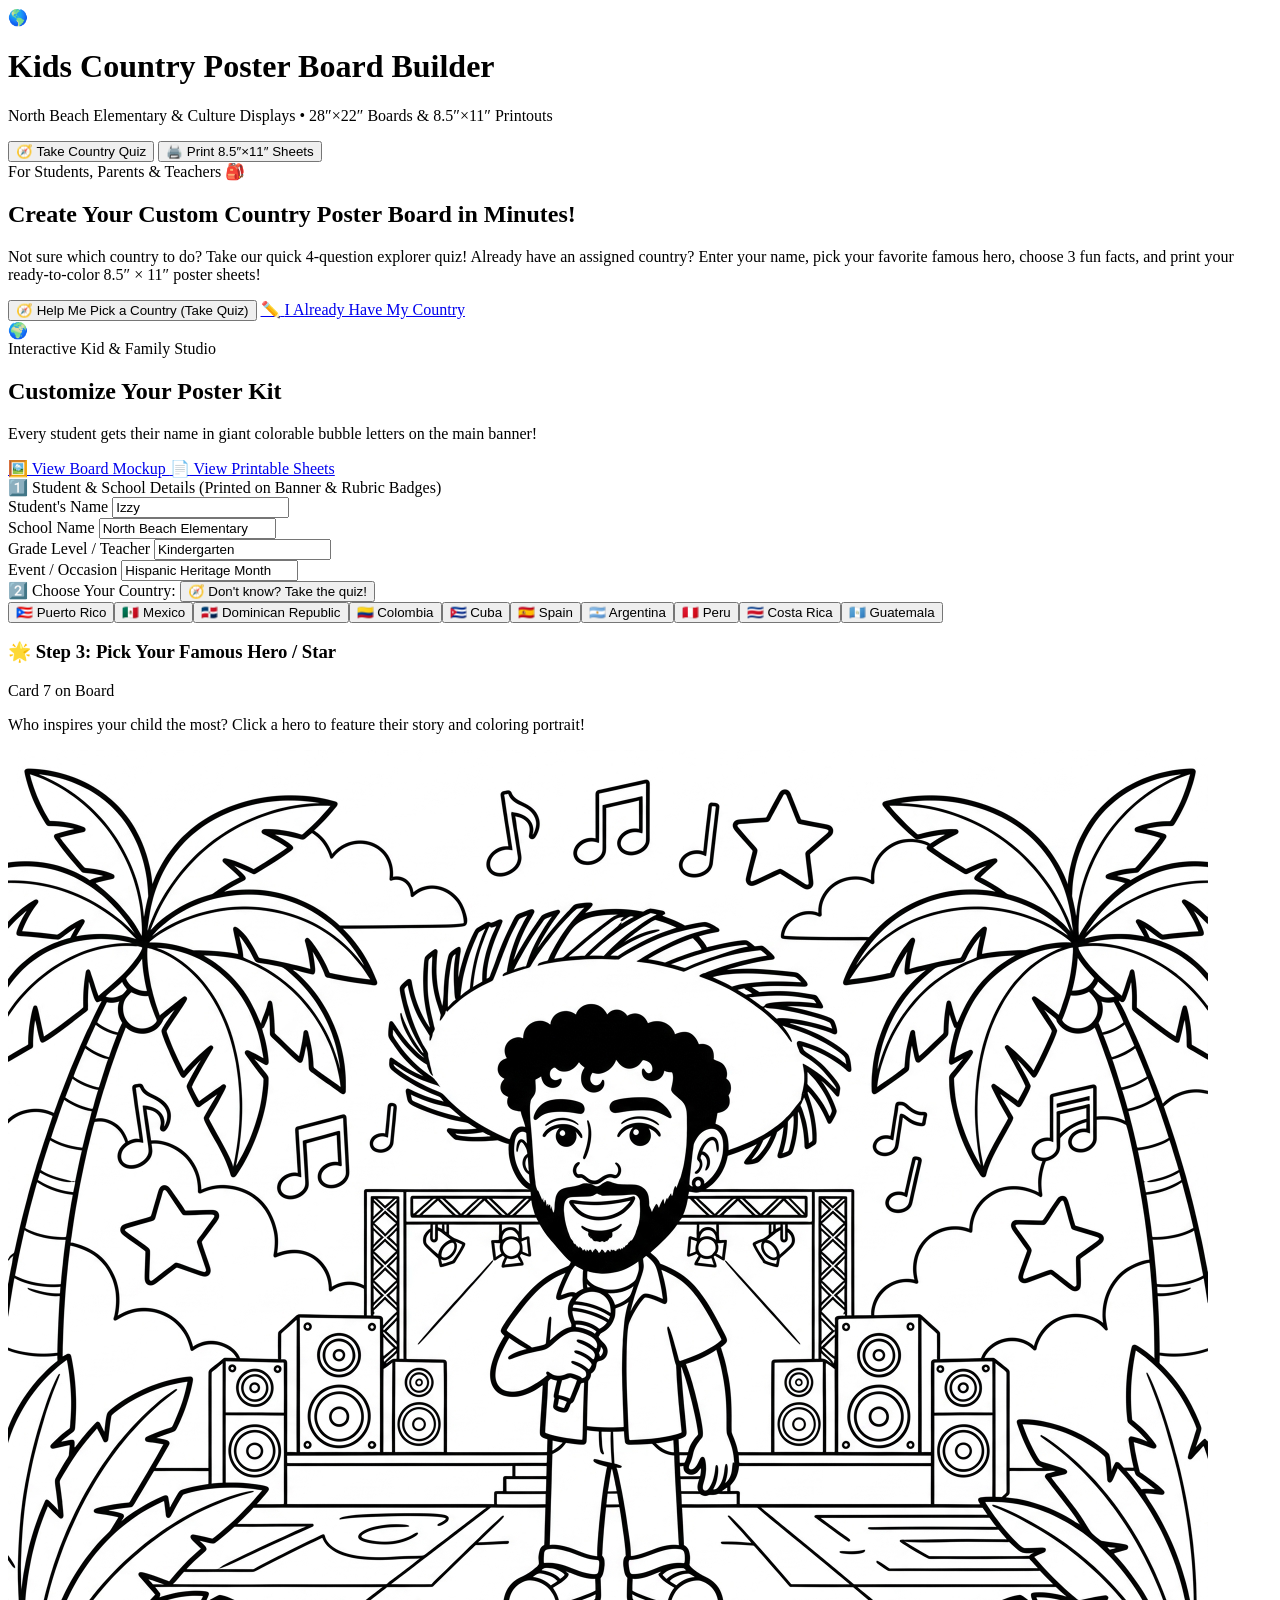
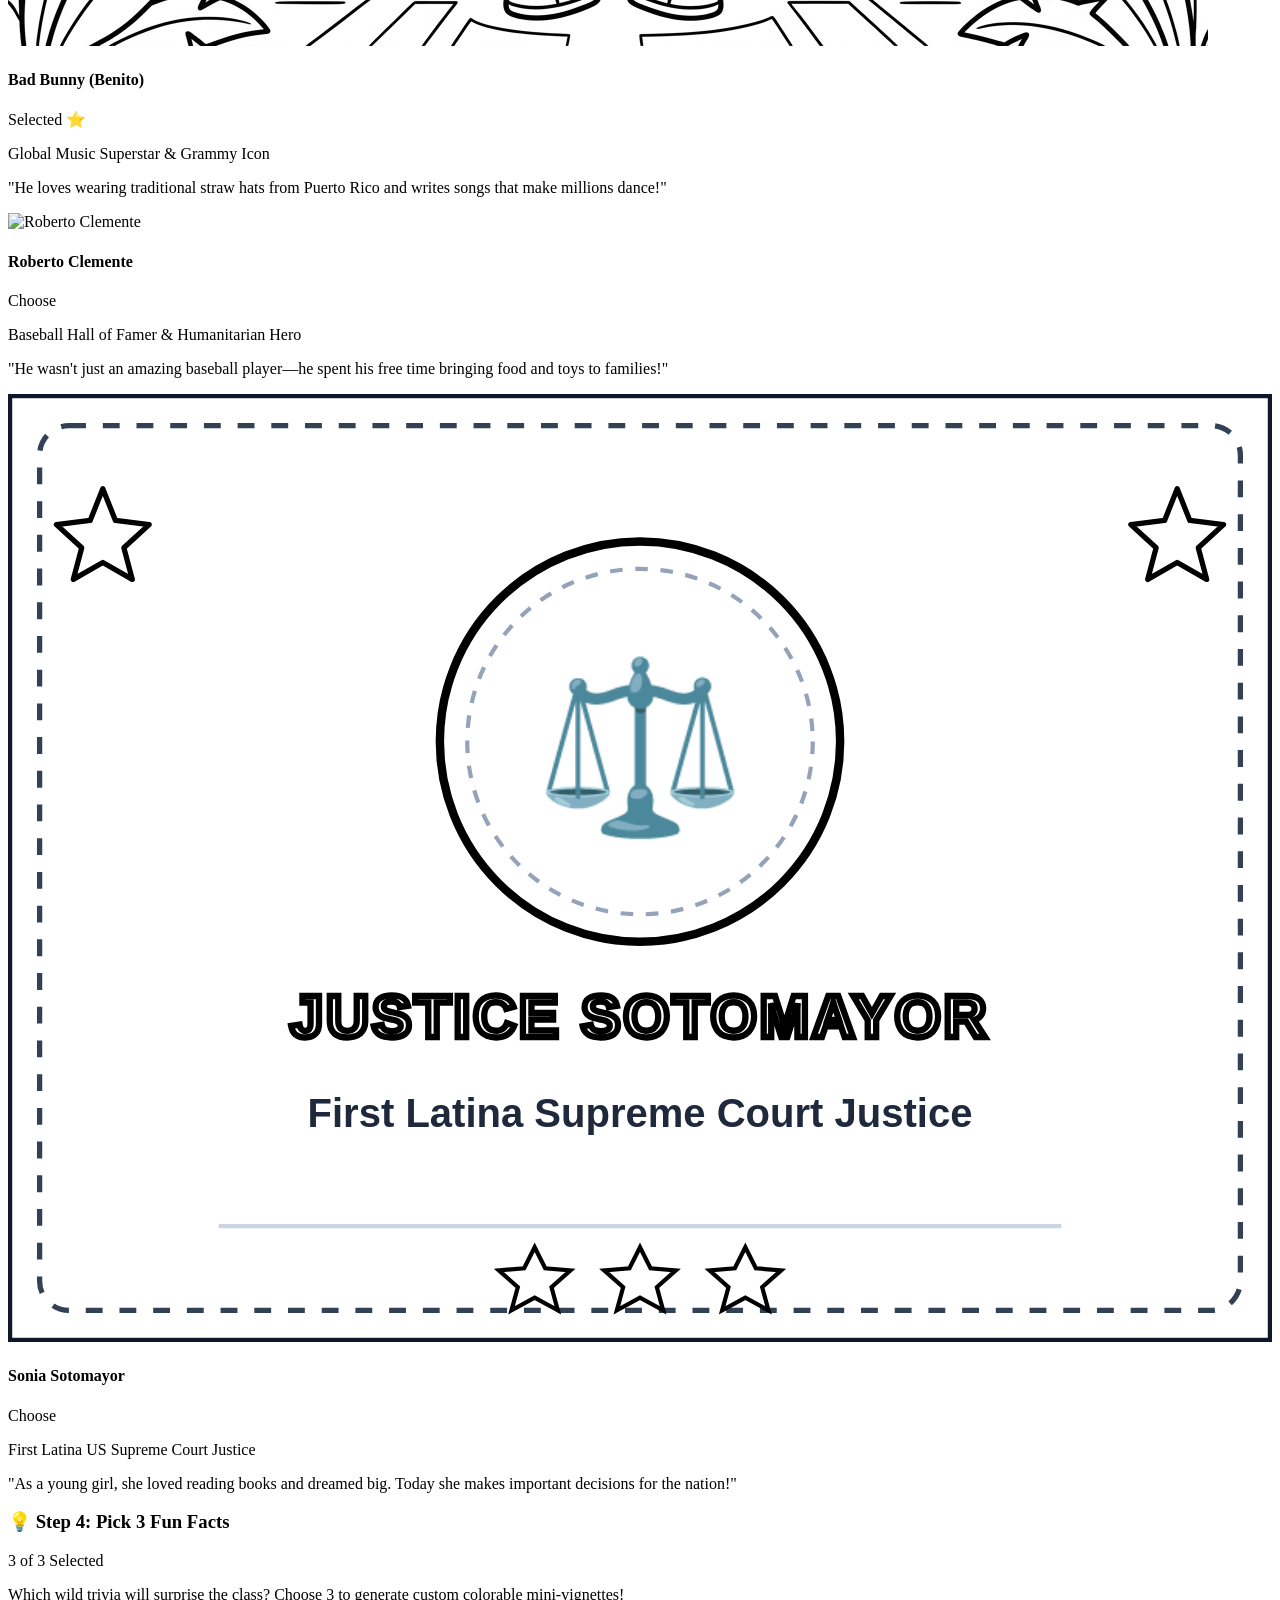
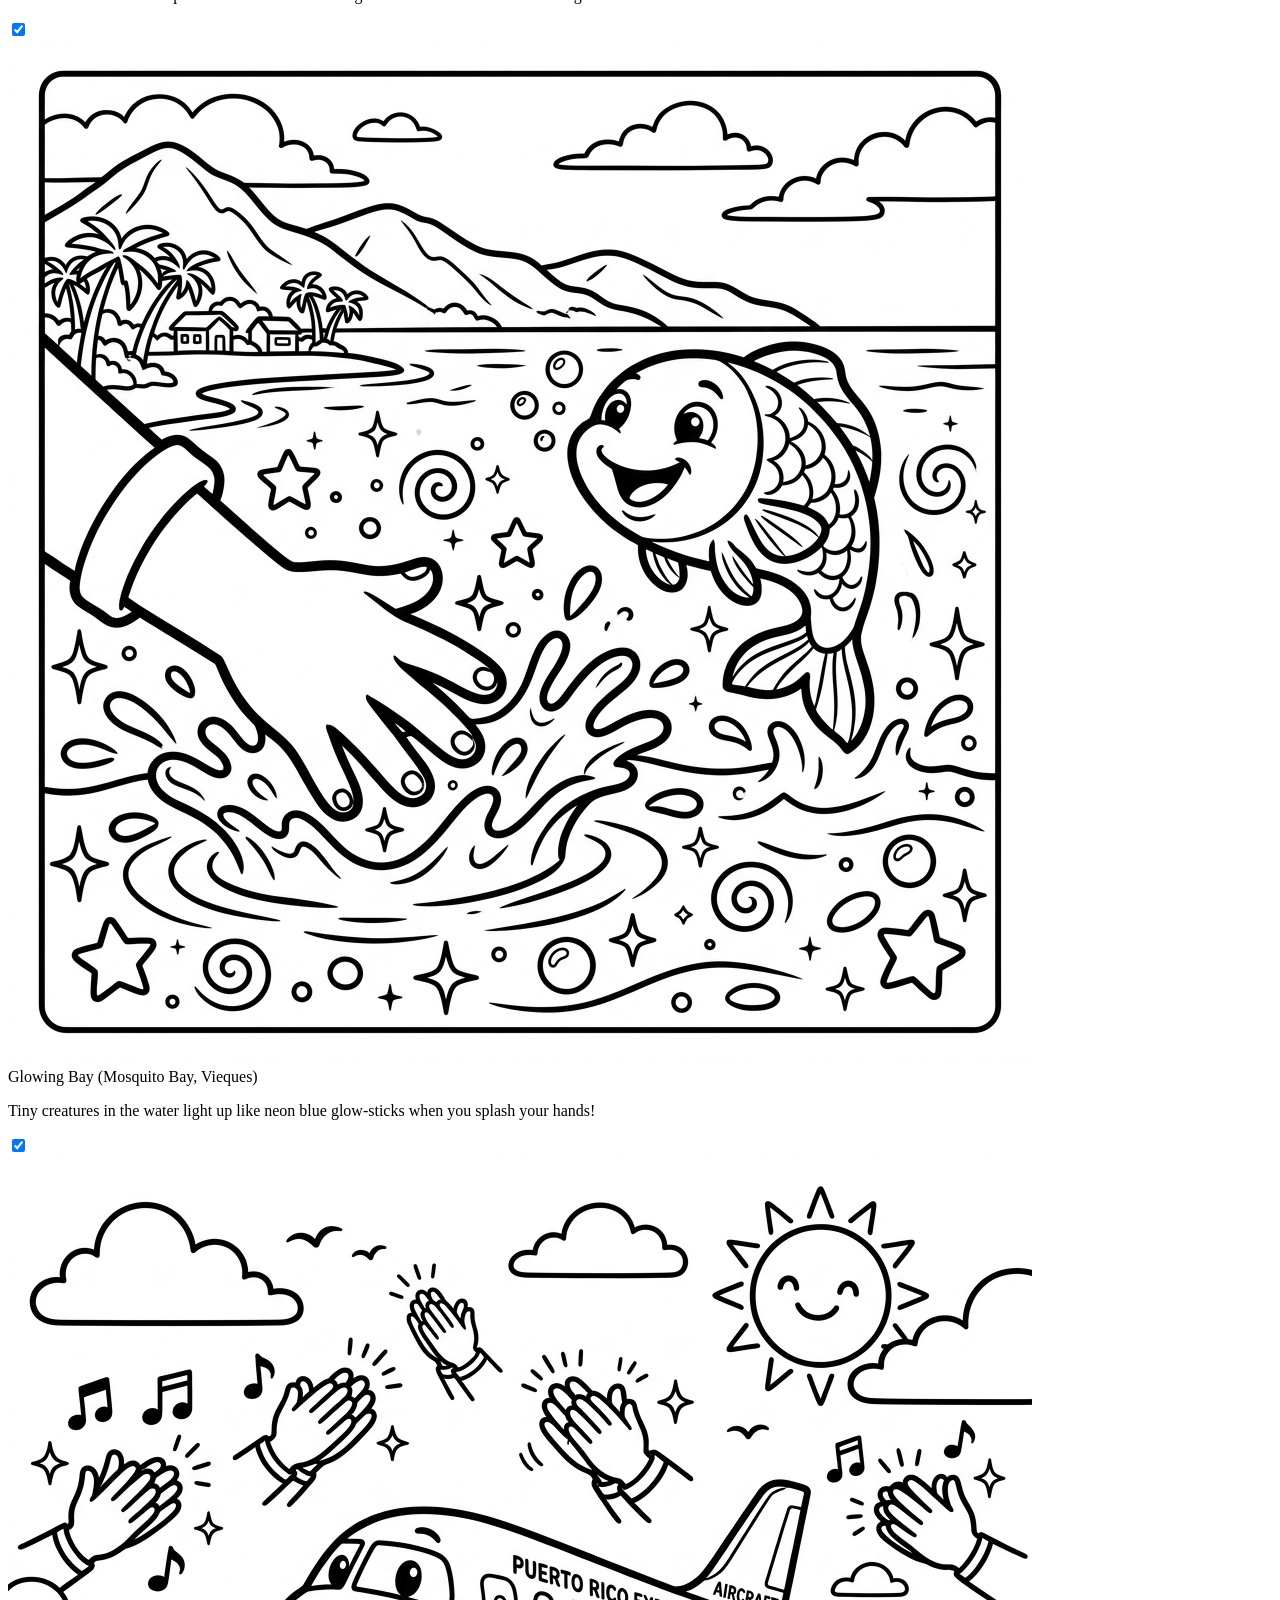
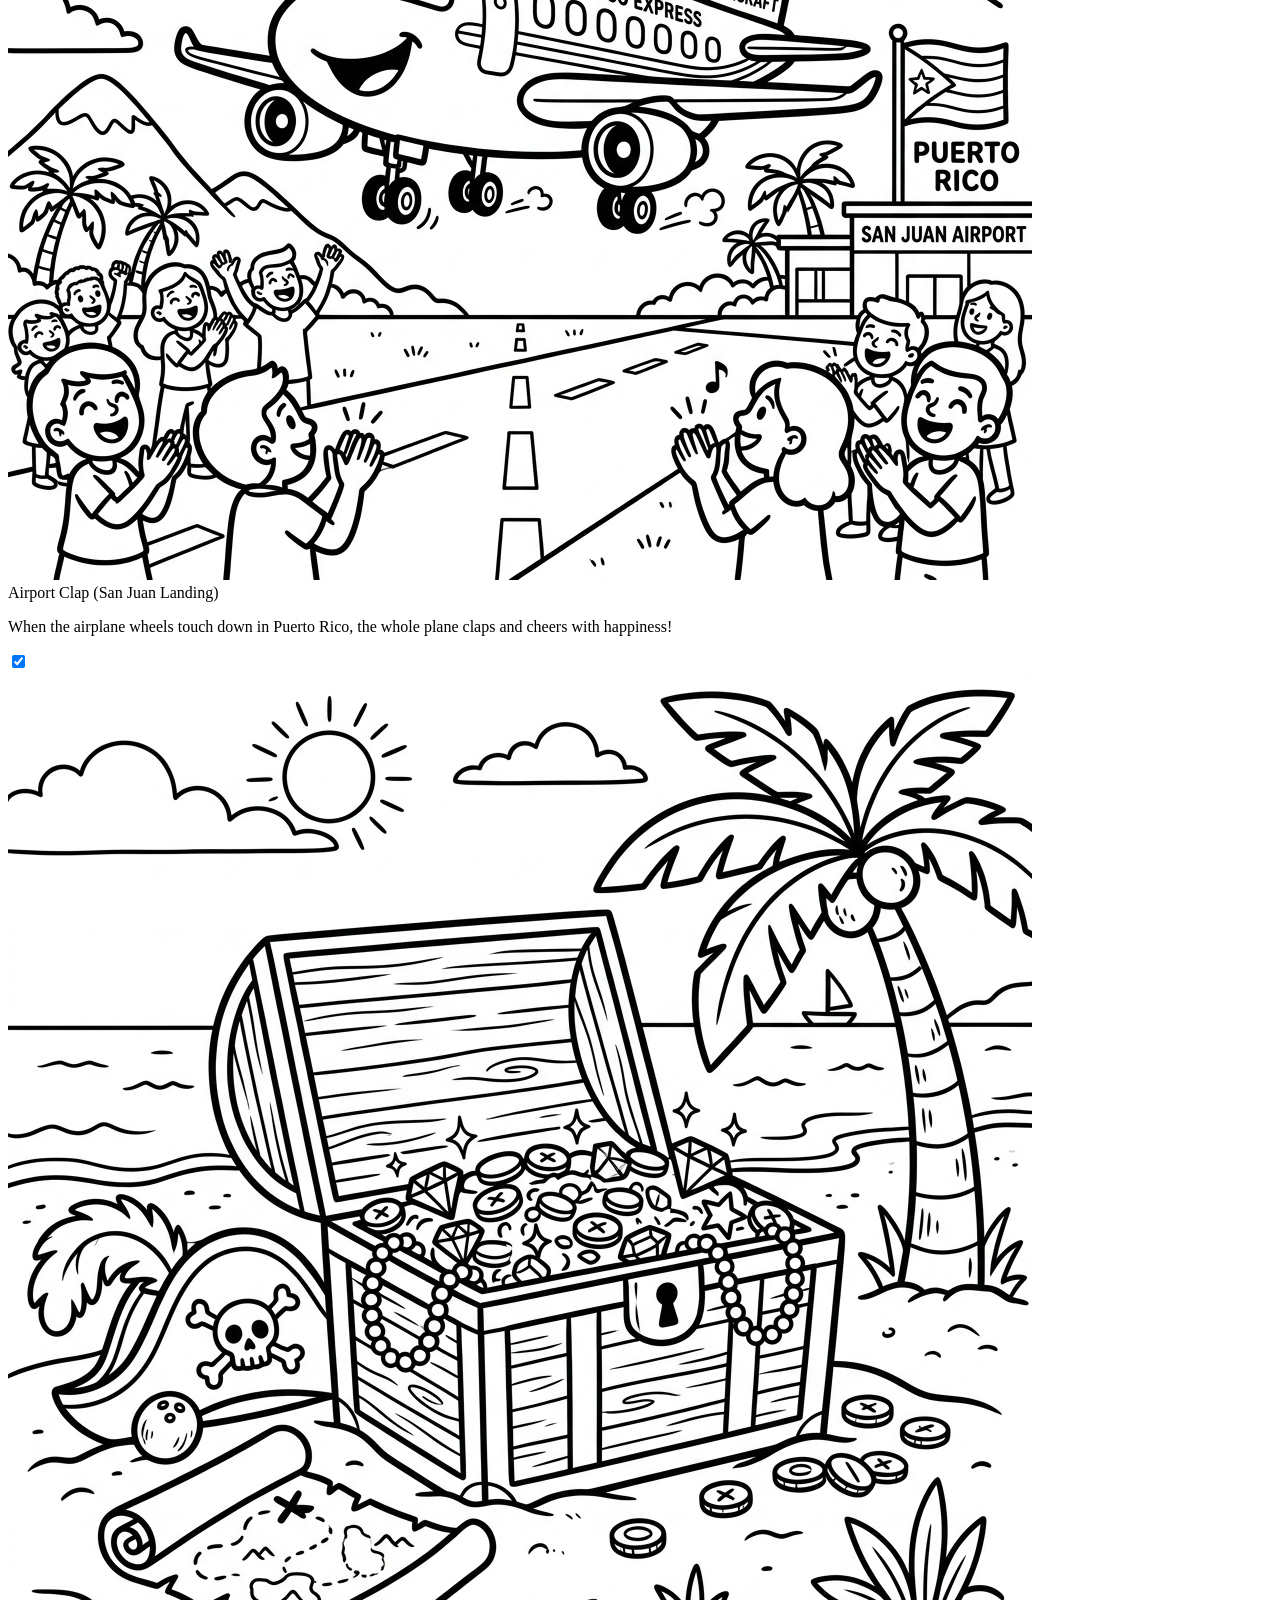
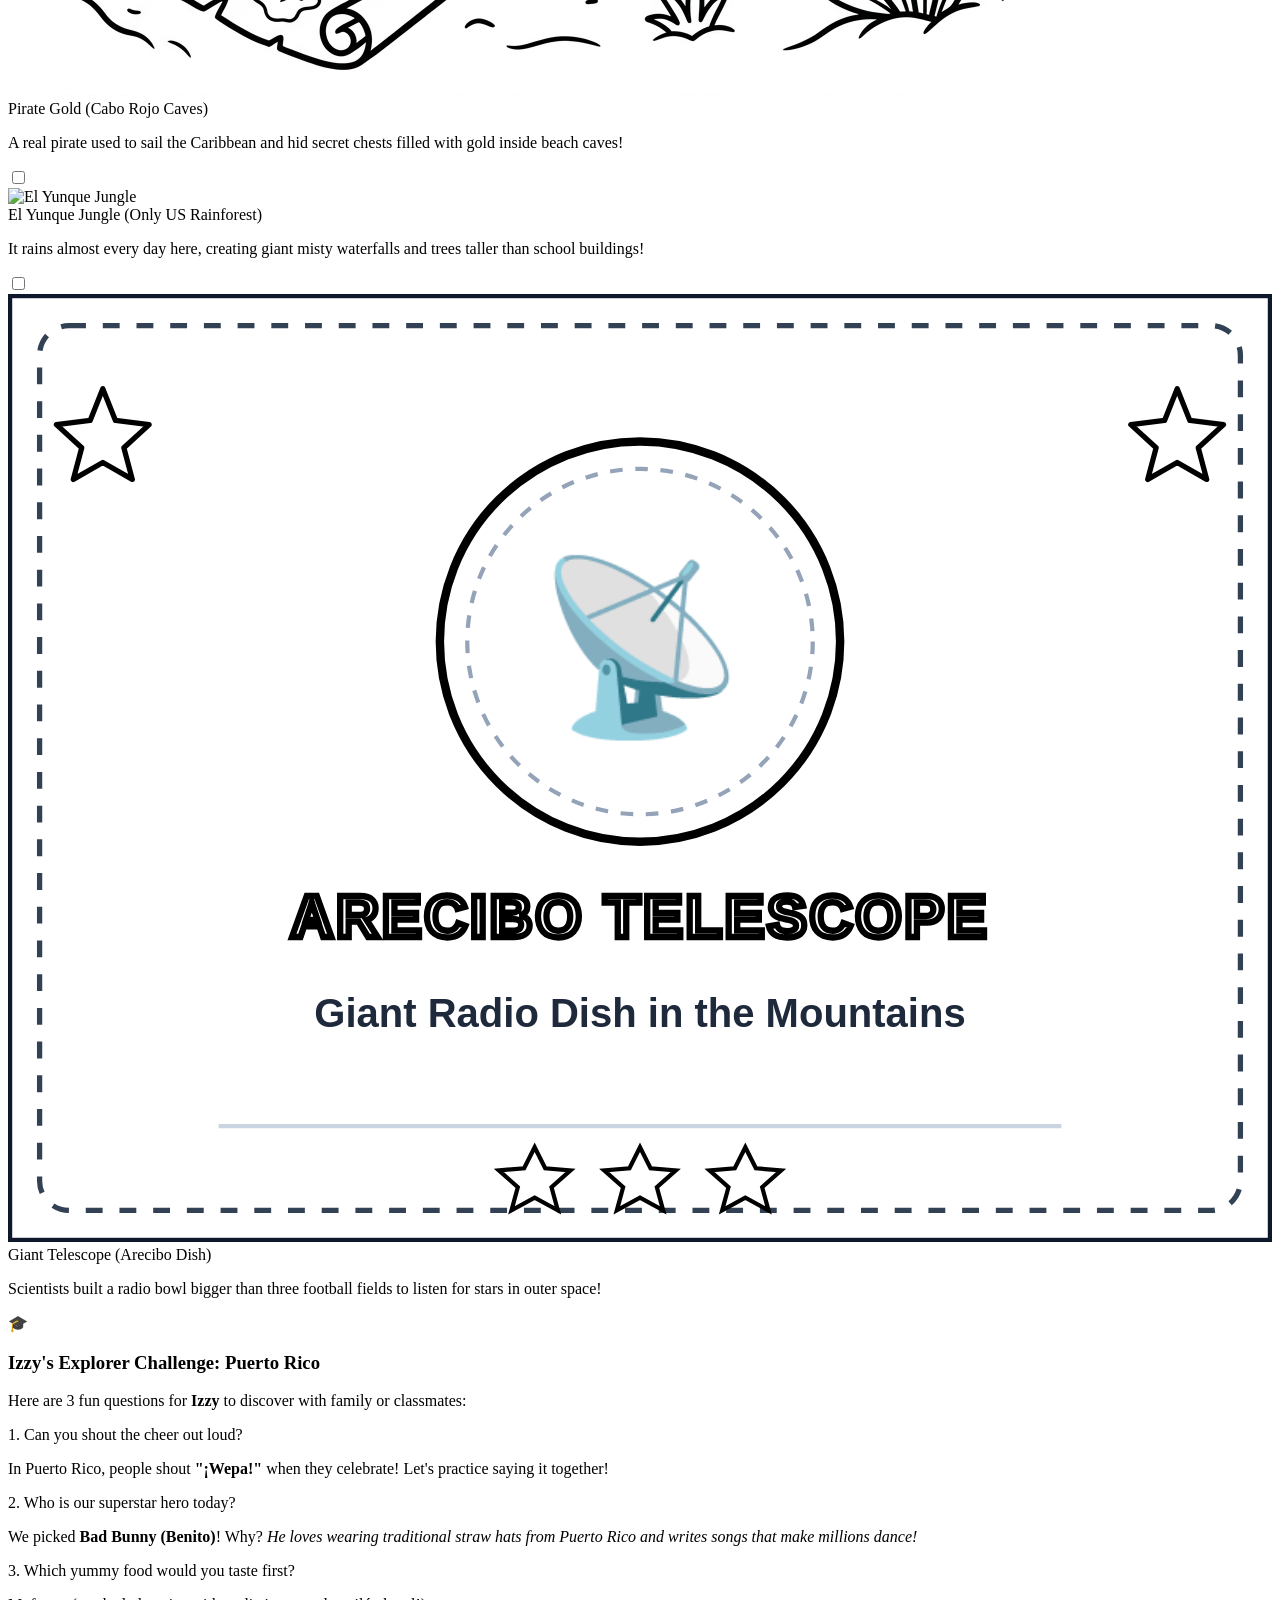
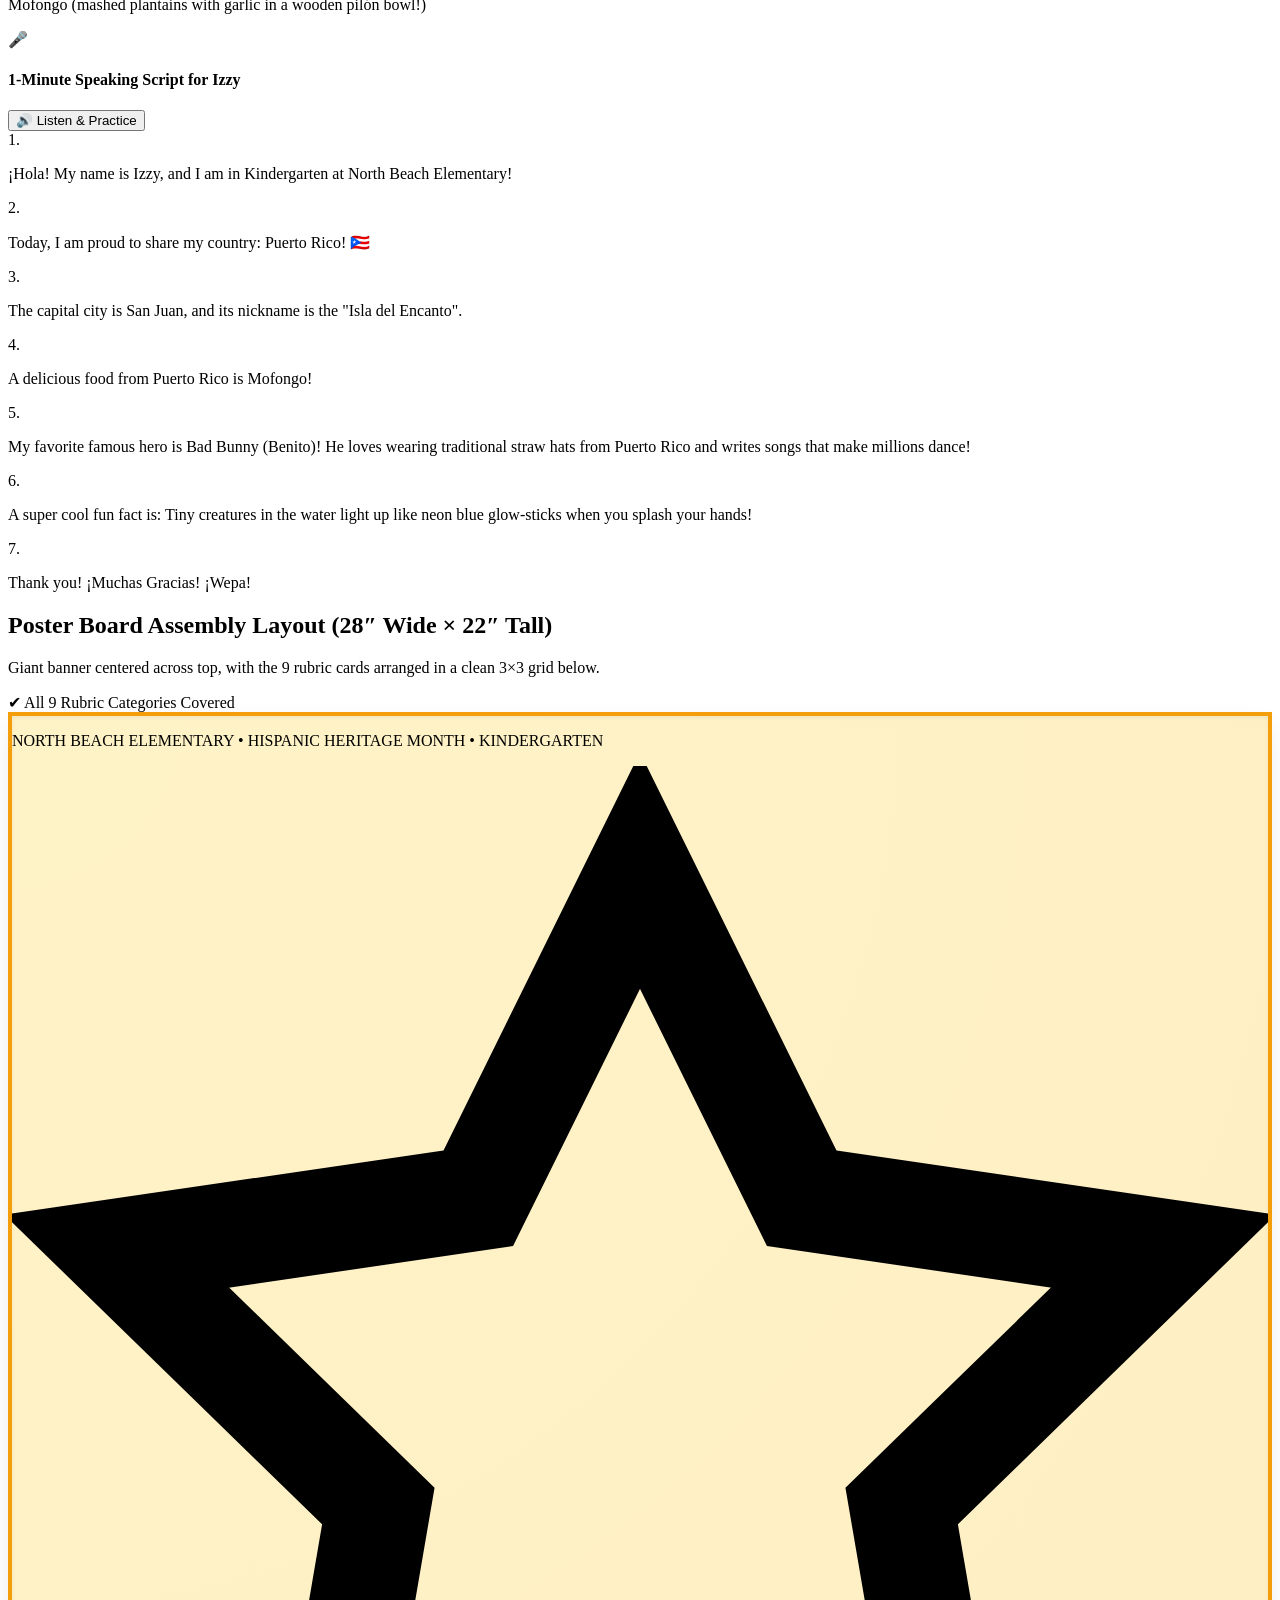
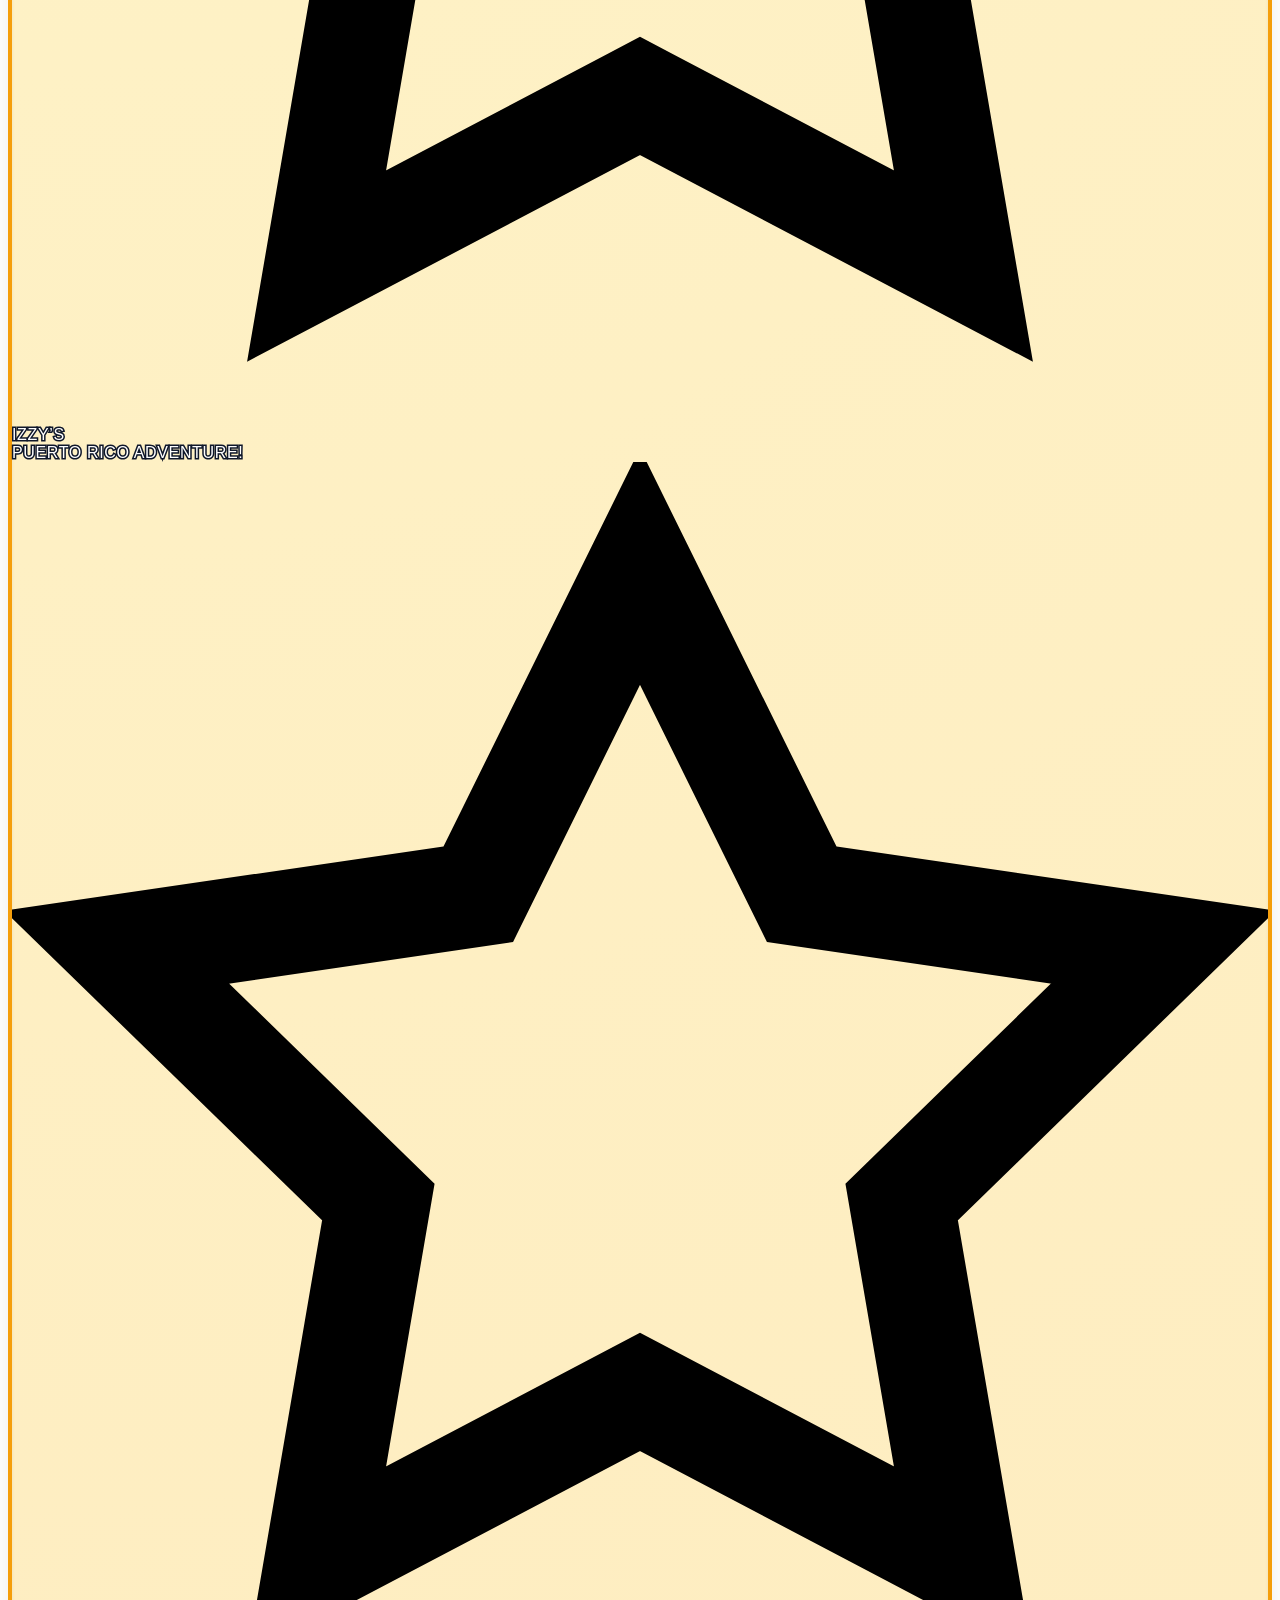
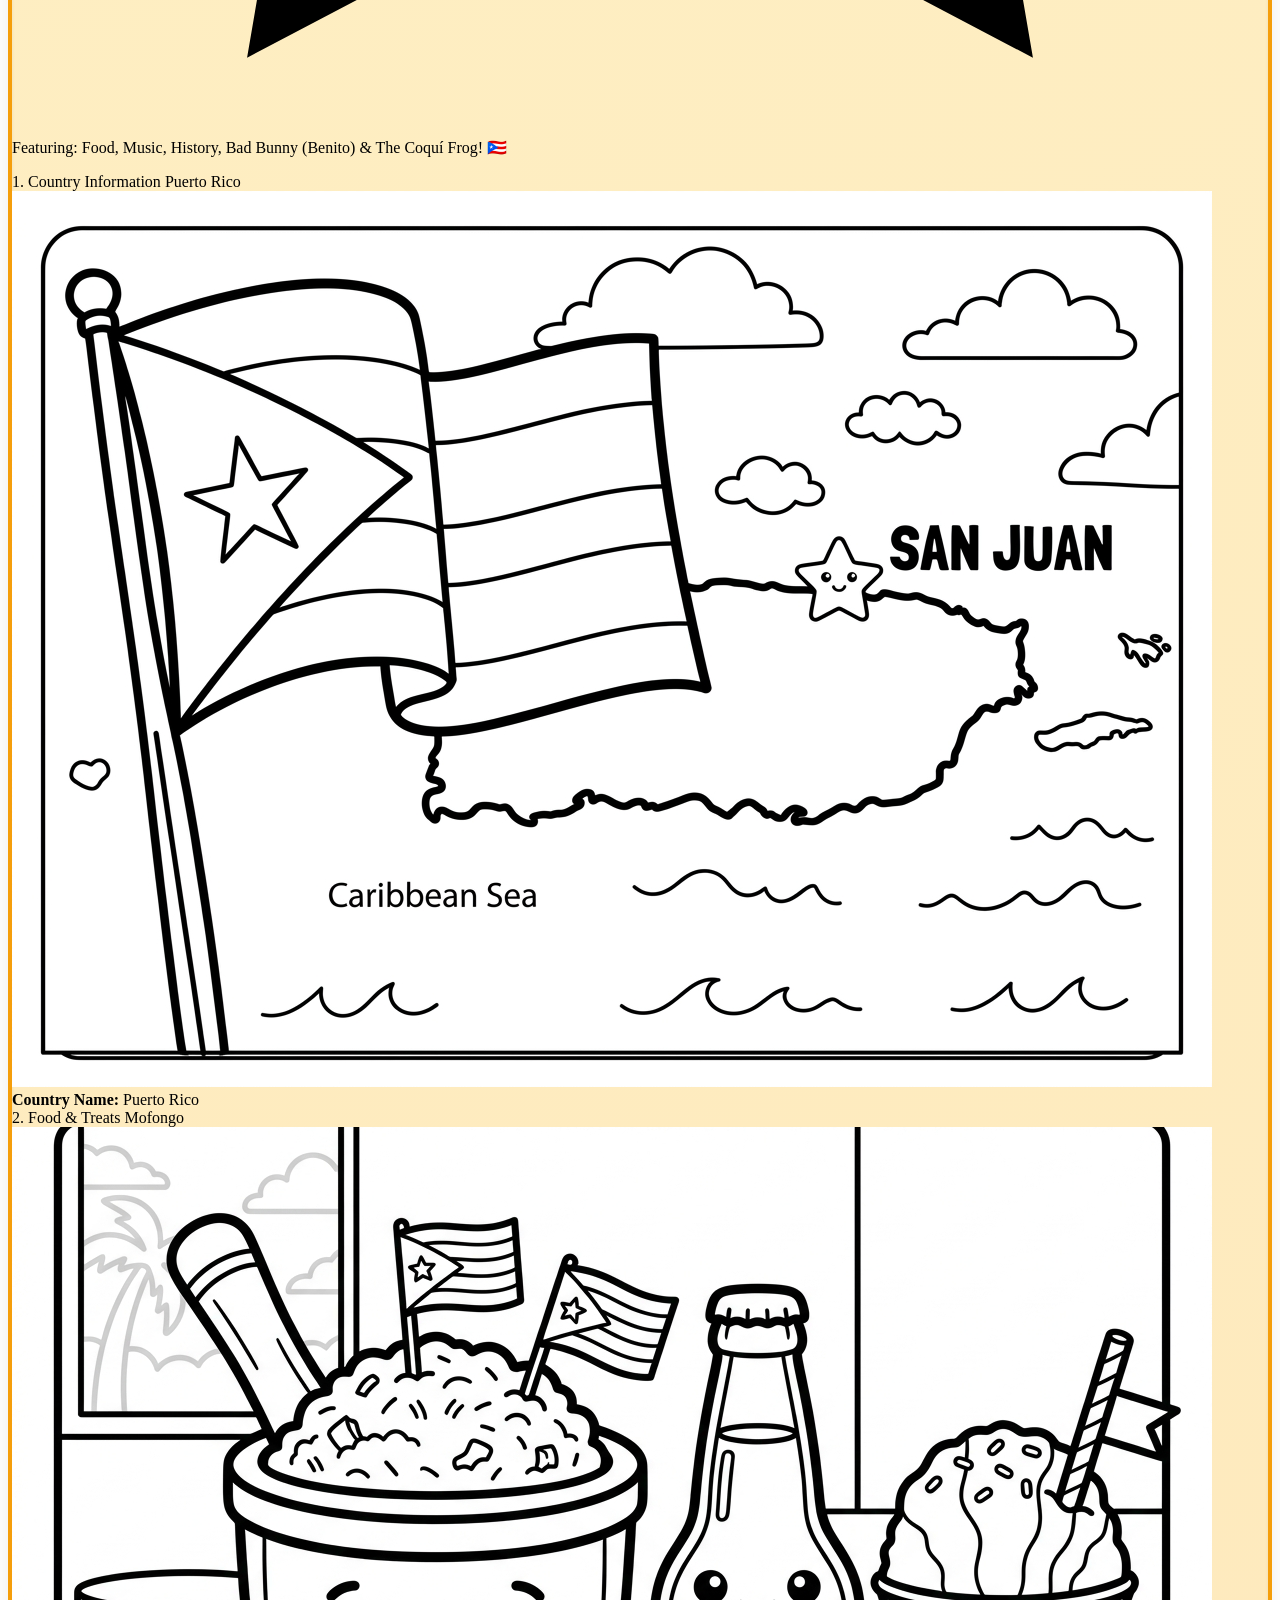
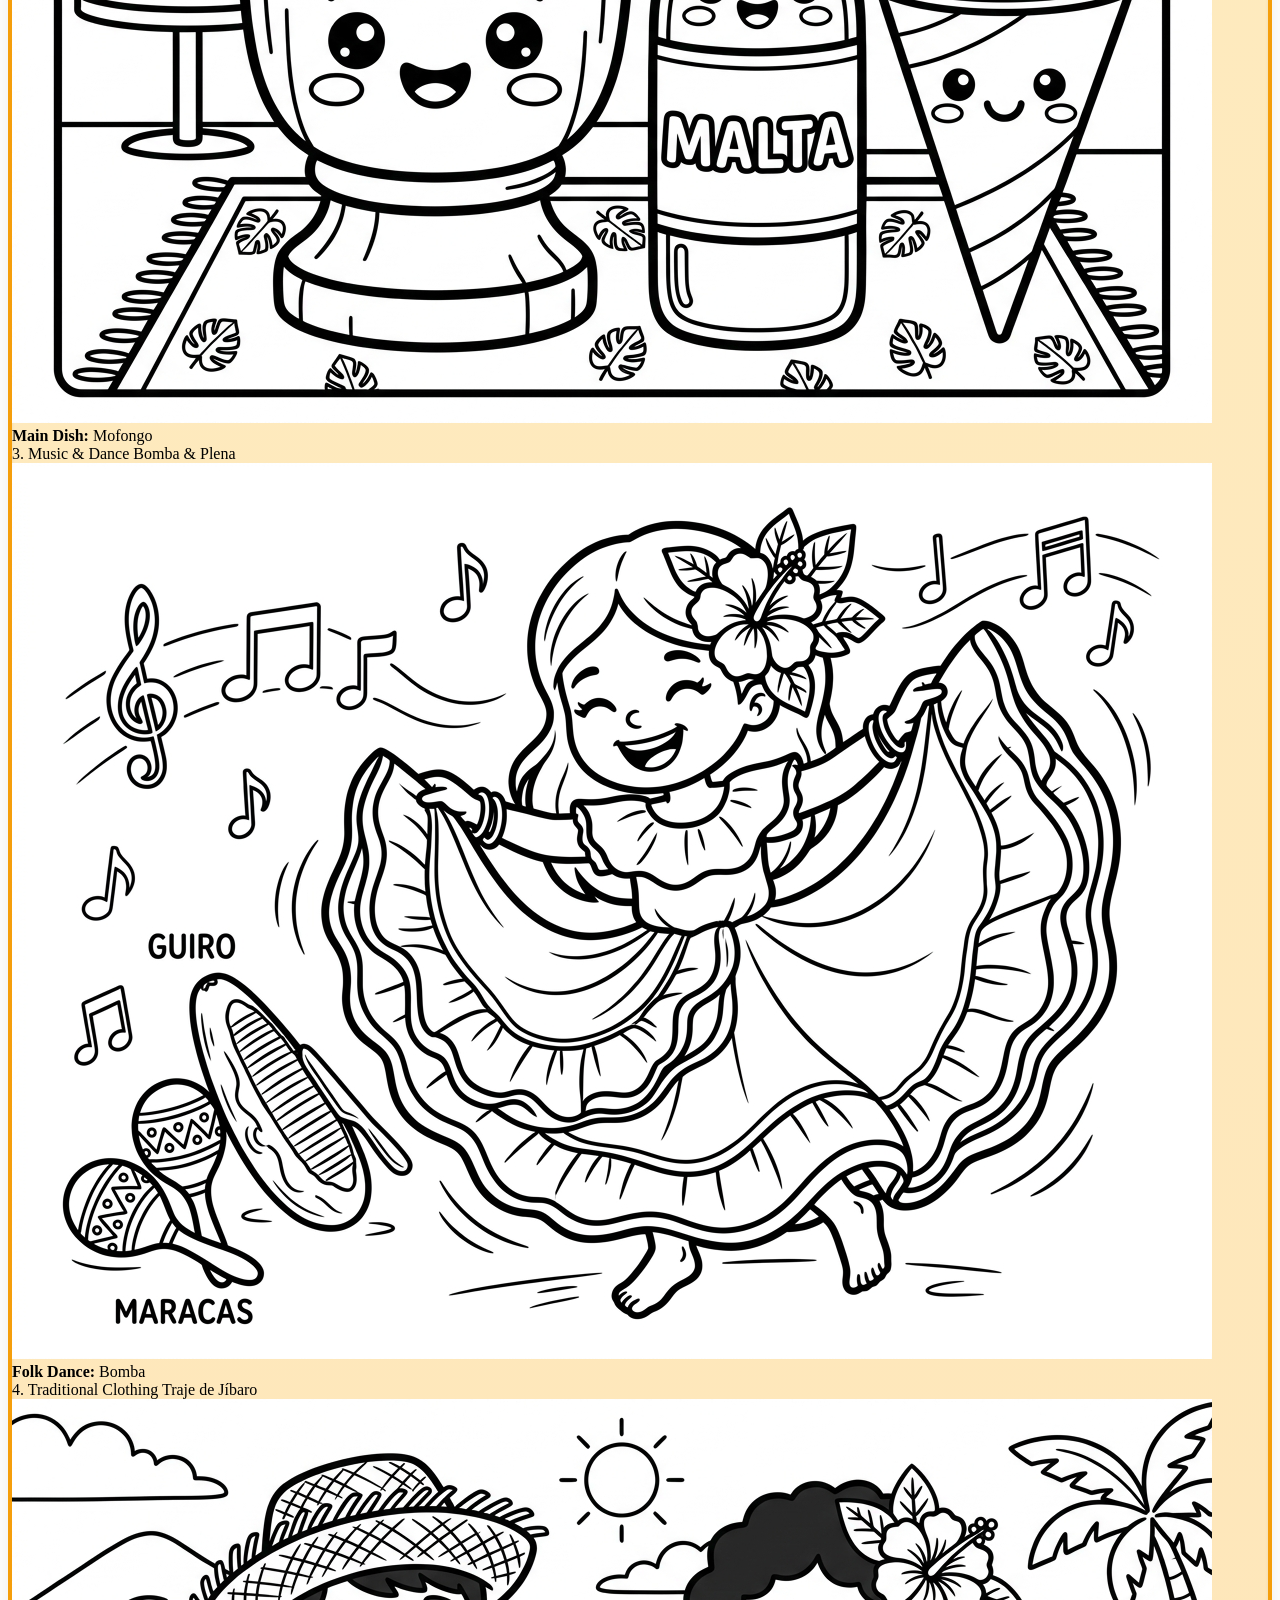
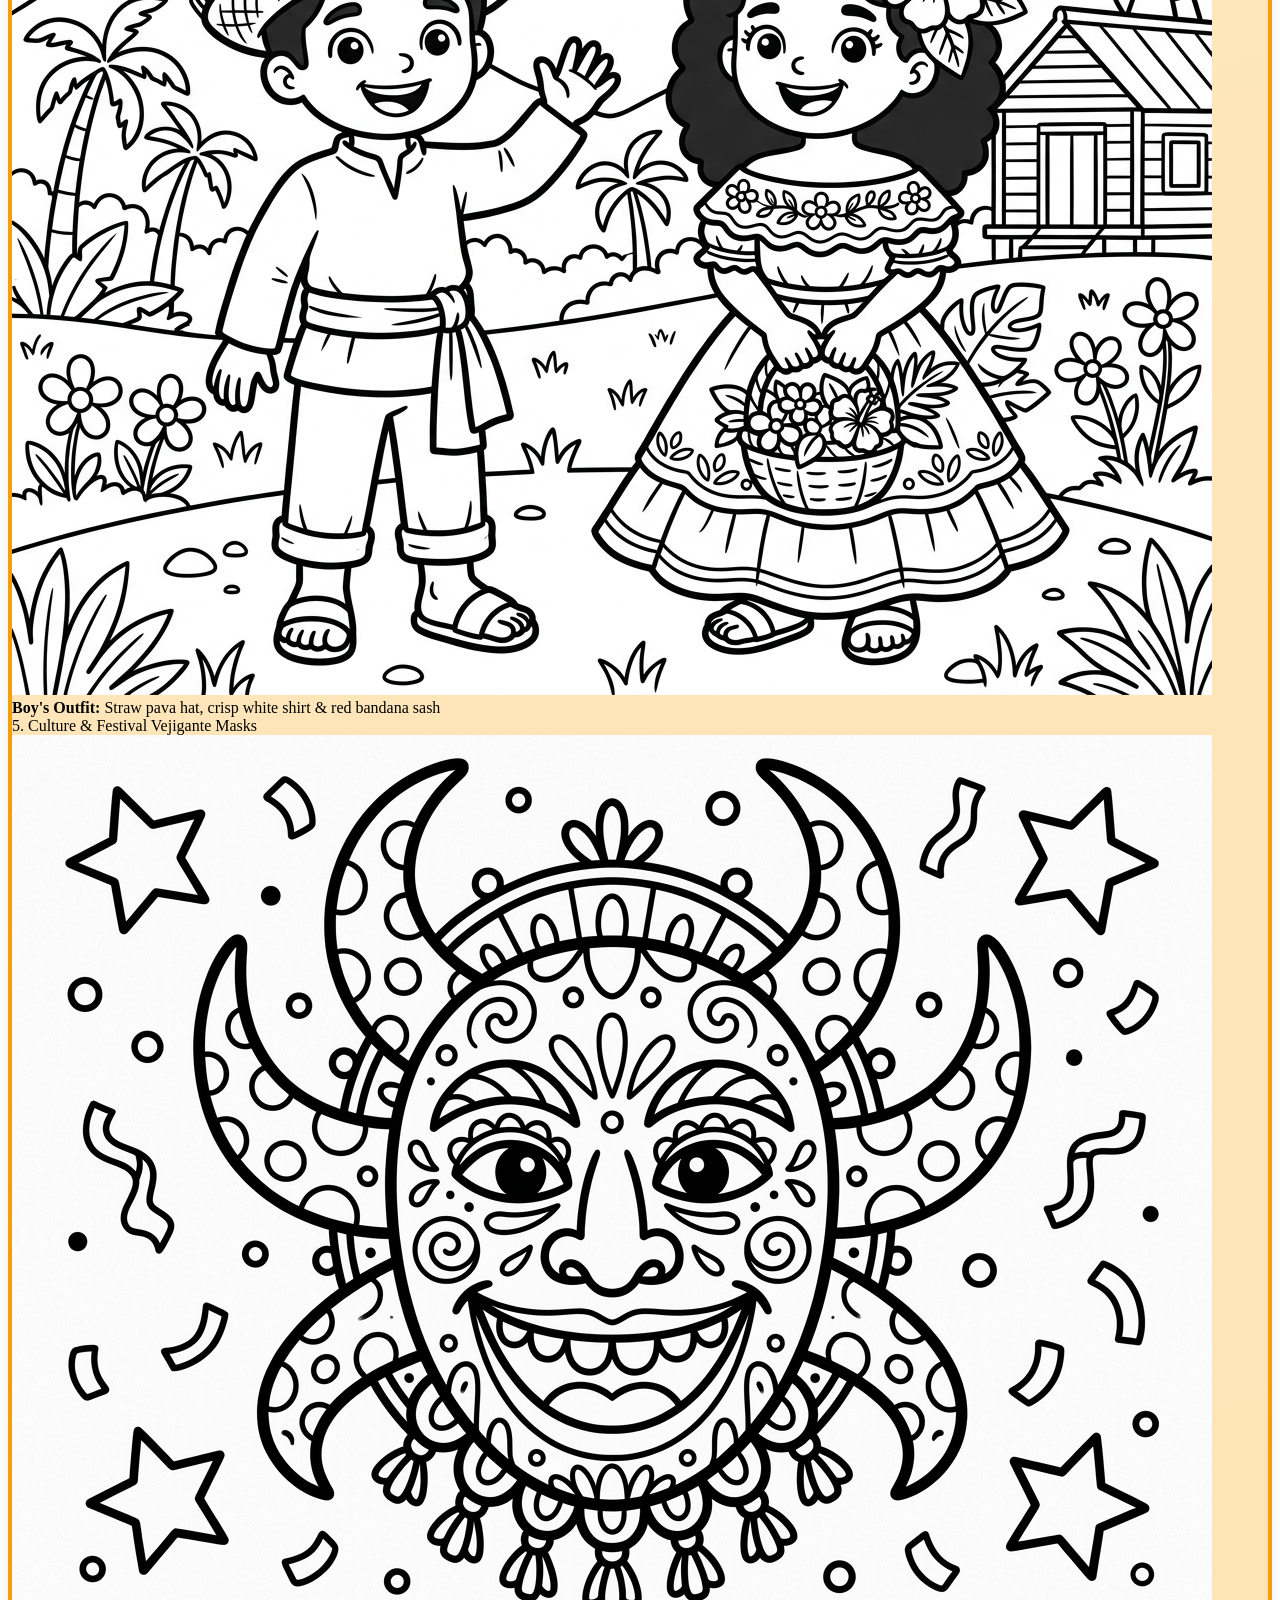
==== commit a5e80530: "fix(qa): Eliminate print overflow, remove instruction text, calibrate card heights, and fix banner s" ====
--- a/index.html
+++ b/index.html
@@ -229,7 +229,7 @@
                 <span class="mock-tag text-[10px] bg-blue-100 text-blue-700 px-1.5 py-0.5 rounded font-bold">Capital</span>
               </div>
               <div class="flex-1 my-1 overflow-hidden rounded border flex items-center justify-center bg-white p-1">
-                <img class="mock-img h-full w-full object-contain" src="pr_flag_map_bw_1791649663152.jpg" alt="Country Info">
+                <img class="mock-img h-full w-full object-contain" src="images/pr_flag_map_bw_1791649663152.jpg" alt="Country Info">
               </div>
               <div class="mock-summary text-[11px] leading-tight text-slate-600 flex justify-between pt-1">
                 <span><strong>Capital:</strong> City</span>
@@ -243,7 +243,7 @@
                 <span class="mock-tag text-[10px] bg-amber-100 text-amber-800 px-1.5 py-0.5 rounded font-bold">Food</span>
               </div>
               <div class="flex-1 my-1 overflow-hidden rounded border flex items-center justify-center bg-white p-1">
-                <img class="mock-img h-full w-full object-contain" src="mofongo_malta_coloring_1791649366385.jpg" alt="Food & Drink">
+                <img class="mock-img h-full w-full object-contain" src="images/mofongo_malta_coloring_1791649366385.jpg" alt="Food & Drink">
               </div>
               <div class="mock-summary text-[11px] leading-tight text-slate-600 flex justify-between pt-1">
                 <span><strong>Dish:</strong> Main Dish</span>
@@ -257,7 +257,7 @@
                 <span class="mock-tag text-[10px] bg-purple-100 text-purple-700 px-1.5 py-0.5 rounded font-bold">Music</span>
               </div>
               <div class="flex-1 my-1 overflow-hidden rounded border flex items-center justify-center bg-white p-1">
-                <img class="mock-img h-full w-full object-contain" src="bomba_dance_coloring_1791649428063.jpg" alt="Music & Dance">
+                <img class="mock-img h-full w-full object-contain" src="images/bomba_dance_coloring_1791649428063.jpg" alt="Music & Dance">
               </div>
               <div class="mock-summary text-[11px] leading-tight text-slate-600 flex justify-between pt-1">
                 <span><strong>Dance:</strong> Folk Dance</span>
@@ -271,7 +271,7 @@
                 <span class="mock-tag text-[10px] bg-rose-100 text-rose-700 px-1.5 py-0.5 rounded font-bold">Clothing</span>
               </div>
               <div class="flex-1 my-1 overflow-hidden rounded border flex items-center justify-center bg-white p-1">
-                <img class="mock-img h-full w-full object-contain" src="traditional_clothing_coloring_1791649442768.jpg" alt="Clothing">
+                <img class="mock-img h-full w-full object-contain" src="images/traditional_clothing_coloring_1791649442768.jpg" alt="Clothing">
               </div>
               <div class="mock-summary text-[11px] leading-tight text-slate-600 flex justify-between pt-1">
                 <span><strong>Style:</strong> Traditional</span>
@@ -285,7 +285,7 @@
                 <span class="mock-tag text-[10px] bg-emerald-100 text-emerald-800 px-1.5 py-0.5 rounded font-bold">Art</span>
               </div>
               <div class="flex-1 my-1 overflow-hidden rounded border flex items-center justify-center bg-white p-1">
-                <img class="mock-img h-full w-full object-contain" src="vejigante_mask_coloring_1791649380499.jpg" alt="Culture">
+                <img class="mock-img h-full w-full object-contain" src="images/vejigante_mask_coloring_1791649380499.jpg" alt="Culture">
               </div>
               <div class="mock-summary text-[11px] leading-tight text-slate-600 flex justify-between pt-1">
                 <span><strong>Art:</strong> Festival Art</span>
@@ -299,7 +299,7 @@
                 <span class="mock-tag text-[10px] bg-indigo-100 text-indigo-700 px-1.5 py-0.5 rounded font-bold">Landmark</span>
               </div>
               <div class="flex-1 my-1 overflow-hidden rounded border flex items-center justify-center bg-white p-1">
-                <img class="mock-img h-full w-full object-contain" src="castillo_el_morro_bw_1791649678009.jpg" alt="Landmarks">
+                <img class="mock-img h-full w-full object-contain" src="images/castillo_el_morro_bw_1791649678009.jpg" alt="Landmarks">
               </div>
               <div class="mock-summary text-[11px] leading-tight text-slate-600 flex justify-between pt-1">
                 <span><strong>Site:</strong> Historic Wonder</span>
@@ -313,7 +313,7 @@
                 <span class="mock-tag text-[10px] bg-violet-100 text-violet-700 px-1.5 py-0.5 rounded font-bold">Hero</span>
               </div>
               <div class="flex-1 my-1 overflow-hidden rounded border flex items-center justify-center bg-white p-1">
-                <img class="mock-img h-full w-full object-contain" src="bad_bunny_landscape_1791650572668.jpg" alt="Famous Person">
+                <img class="mock-img h-full w-full object-contain" src="images/bad_bunny_landscape_1791650572668.jpg" alt="Famous Person">
               </div>
               <div class="mock-summary text-[11px] leading-tight text-slate-600 flex justify-between pt-1">
                 <span><strong>Hero:</strong> Selected Icon</span>
@@ -327,7 +327,7 @@
                 <span class="mock-tag text-[10px] bg-teal-100 text-teal-700 px-1 rounded font-bold">¡Hola!</span>
               </div>
               <div class="flex-1 my-1 overflow-hidden rounded border flex items-center justify-center bg-white p-1">
-                <img class="mock-img h-full w-full object-contain" src="coqui_frog_coloring_1791649457119.jpg" alt="Language & Nature">
+                <img class="mock-img h-full w-full object-contain" src="images/coqui_frog_coloring_1791649457119.jpg" alt="Language & Nature">
               </div>
               <div class="mock-summary text-[11px] leading-tight text-slate-600 flex justify-between pt-1">
                 <span><strong>Cheer:</strong> ¡Wepa!</span>
@@ -403,15 +403,15 @@
               </text>
 
               <!-- Left Outline Star -->
-              <polygon points="210,115 221,142 248,145 228,165 233,193 210,178 187,193 192,165 172,145 199,142" fill="#ffffff" stroke="#000000" stroke-width="3.5" stroke-linejoin="round"/>
-
-              <!-- Line 1: Student Name (Huge 84px Colorable Bubble Letters!) -->
-              <text id="svg-banner-line1" x="490" y="180" text-anchor="middle" font-family="'Arial Black', Impact, sans-serif" font-weight="900" font-size="84" fill="#ffffff" stroke="#000000" stroke-width="5" stroke-linejoin="round" letter-spacing="6">
+              <polygon id="svg-star-left" points="65,120 76,147 103,150 83,170 88,198 65,183 42,198 47,170 27,150 54,147" fill="#ffffff" stroke="#000000" stroke-width="3.5" stroke-linejoin="round"/>
+
+              <!-- Line 1: Student Name (Huge Colorable Bubble Letters with Dynamic Sizing) -->
+              <text id="svg-banner-line1" x="490" y="180" text-anchor="middle" font-family="'Arial Black', Impact, sans-serif" font-weight="900" font-size="80" fill="#ffffff" stroke="#000000" stroke-width="5" stroke-linejoin="round" letter-spacing="6">
                 IZZY’S
               </text>
 
               <!-- Right Outline Star -->
-              <polygon points="770,115 781,142 808,145 788,165 793,193 770,178 747,193 752,165 732,145 759,142" fill="#ffffff" stroke="#000000" stroke-width="3.5" stroke-linejoin="round"/>
+              <polygon id="svg-star-right" points="915,120 926,147 953,150 933,170 938,198 915,183 892,198 897,170 877,150 904,147" fill="#ffffff" stroke="#000000" stroke-width="3.5" stroke-linejoin="round"/>
 
               <!-- Line 2: Country Adventure (Huge 56px Colorable Bubble Letters!) -->
               <text id="svg-banner-line2" x="490" y="285" text-anchor="middle" font-family="'Arial Black', Impact, sans-serif" font-weight="900" font-size="56" fill="#ffffff" stroke="#000000" stroke-width="4.5" stroke-linejoin="round" letter-spacing="3">
@@ -451,7 +451,7 @@
           </div>
           <div class="flex gap-3 flex-1 items-stretch overflow-hidden">
             <div class="card-img-box">
-              <img class="card-img" src="pr_flag_map_bw_1791649663152.jpg" alt="Country Info">
+              <img class="card-img" src="images/pr_flag_map_bw_1791649663152.jpg" alt="Country Info">
             </div>
             <div class="card-info-box card-bullets text-xs leading-relaxed text-slate-700 space-y-2">
               <p><strong>Country Name:</strong><br>Puerto Rico</p>
@@ -470,7 +470,7 @@
           </div>
           <div class="flex gap-3 flex-1 items-stretch overflow-hidden">
             <div class="card-img-box">
-              <img class="card-img" src="mofongo_malta_coloring_1791649366385.jpg" alt="Food & Drink">
+              <img class="card-img" src="images/mofongo_malta_coloring_1791649366385.jpg" alt="Food & Drink">
             </div>
             <div class="card-info-box card-bullets text-xs leading-relaxed text-slate-700 space-y-2">
               <p><strong>Main Dish:</strong><br>Traditional dish</p>
@@ -496,7 +496,7 @@
           </div>
           <div class="flex gap-3 flex-1 items-stretch overflow-hidden">
             <div class="card-img-box">
-              <img class="card-img" src="bomba_dance_coloring_1791649428063.jpg" alt="Music & Dance">
+              <img class="card-img" src="images/bomba_dance_coloring_1791649428063.jpg" alt="Music & Dance">
             </div>
             <div class="card-info-box card-bullets text-xs leading-relaxed text-slate-700 space-y-2">
               <p><strong>Folk Dance:</strong><br>Traditional dance</p>
@@ -513,7 +513,7 @@
           </div>
           <div class="flex gap-3 flex-1 items-stretch overflow-hidden">
             <div class="card-img-box">
-              <img class="card-img" src="traditional_clothing_coloring_1791649442768.jpg" alt="Clothing">
+              <img class="card-img" src="images/traditional_clothing_coloring_1791649442768.jpg" alt="Clothing">
             </div>
             <div class="card-info-box card-bullets text-xs leading-relaxed text-slate-700 space-y-2">
               <p><strong>Traditional Outfit:</strong><br>Description</p>
@@ -538,7 +538,7 @@
           </div>
           <div class="flex gap-3 flex-1 items-stretch overflow-hidden">
             <div class="card-img-box">
-              <img class="card-img" src="vejigante_mask_coloring_1791649380499.jpg" alt="Culture">
+              <img class="card-img" src="images/vejigante_mask_coloring_1791649380499.jpg" alt="Culture">
             </div>
             <div class="card-info-box card-bullets text-xs leading-relaxed text-slate-700 space-y-2">
               <p><strong>Festival:</strong><br>Celebration</p>
@@ -555,7 +555,7 @@
           </div>
           <div class="flex gap-3 flex-1 items-stretch overflow-hidden">
             <div class="card-img-box">
-              <img class="card-img" src="castillo_el_morro_bw_1791649678009.jpg" alt="Landmarks">
+              <img class="card-img" src="images/castillo_el_morro_bw_1791649678009.jpg" alt="Landmarks">
             </div>
             <div class="card-info-box card-bullets text-xs leading-relaxed text-slate-700 space-y-2">
               <p><strong>Wonder:</strong><br>Historic Wonder</p>
@@ -580,7 +580,7 @@
           </div>
           <div class="flex gap-3 flex-1 items-stretch overflow-hidden">
             <div class="card-img-box">
-              <img class="card-img" src="bad_bunny_landscape_1791650572668.jpg" alt="Famous Person">
+              <img class="card-img" src="images/bad_bunny_landscape_1791650572668.jpg" alt="Famous Person">
             </div>
             <div class="card-info-box card-bullets text-xs leading-relaxed text-slate-700 space-y-2">
               <p><strong>Name:</strong><br>Hero Name</p>
@@ -598,7 +598,7 @@
           </div>
           <div class="flex gap-3 flex-1 items-stretch overflow-hidden">
             <div class="card-img-box">
-              <img class="card-img" src="coqui_frog_coloring_1791649457119.jpg" alt="Language & Nature">
+              <img class="card-img" src="images/coqui_frog_coloring_1791649457119.jpg" alt="Language & Nature">
             </div>
             <div class="card-info-box card-bullets text-xs leading-relaxed text-slate-700 space-y-2">
               <p><strong>Official Language:</strong><br>Spanish</p>
@@ -630,7 +630,7 @@
         </div>
 
         <!-- Student Presentation Cue Cards (Cutout Helpers for 5-Year-Olds!) -->
-        <div class="border-2 border-dashed border-amber-400 rounded-xl p-3 bg-amber-50/50 flex flex-col justify-between h-[4.8in]">
+        <div class="border-2 border-dashed border-amber-400 rounded-xl p-3 bg-amber-50/50 flex flex-col justify-between h-[4.55in] overflow-hidden box-border">
           <div class="flex justify-between items-center border-b border-amber-300 pb-1">
             <span class="text-xs font-black text-amber-900 uppercase">🎤 Student Presentation Cue Cards (Cut Out to Hold During Class Speech!)</span>
             <span class="text-[10px] bg-amber-200 text-amber-800 px-2 py-0.5 rounded font-bold">Pocket Cue Cards</span>
@@ -658,6 +658,20 @@
       </div>
 
     </section>
+
+    <!-- FOOTER WITH CUJ INTAKE (Screen Only) -->
+    <footer class="no-print border-t border-slate-200 pt-6 pb-12 text-center text-xs text-slate-500 space-y-2">
+      <p>Built with ❤️ for North Beach Elementary students &amp; families exploring cultural heritage.</p>
+      <div class="flex justify-center items-center gap-4 text-xs font-semibold">
+        <a href="cuj.html" class="text-blue-600 hover:text-blue-800 underline flex items-center gap-1">
+          <span>🚨</span> Request a Country / Report Friction (CUJ)
+        </a>
+        <span>•</span>
+        <a href="https://github.com/danielherrington/hispanic-heritage-poster" target="_blank" class="text-slate-600 hover:text-slate-900 underline">
+          GitHub Repository
+        </a>
+      </div>
+    </footer>
 
   </main>
 
--- a/styles.css
+++ b/styles.css
@@ -7,7 +7,7 @@
     -webkit-text-stroke: 3px #0f172a;
     text-stroke: 3px #0f172a;
     paint-order: stroke fill;
-    letter-spacing: 0.05em;
+    letter-spacing: 0.04em;
   }
 
   .bubble-letters-lg {
@@ -16,7 +16,7 @@
     -webkit-text-stroke: 4.5px #0f172a;
     text-stroke: 4.5px #0f172a;
     paint-order: stroke fill;
-    letter-spacing: 0.06em;
+    letter-spacing: 0.05em;
   }
 }
 
@@ -30,18 +30,20 @@
   box-sizing: border-box;
 }
 
+/* Calibrated to 4.55in so two cards + header comfortably fit on 11in letter paper without extra blank page spillover */
 .poster-card {
   width: 7.7in;
-  height: 4.8in;
+  height: 4.55in;
   box-sizing: border-box;
   border: 3px dashed #0f172a;
   background-color: #ffffff;
+  overflow: hidden;
 }
 
 /* Card image box sizing */
 .card-img-box {
-  width: 5.2in;
-  height: 4.0in;
+  width: 5.1in;
+  height: 3.75in;
   background-color: #ffffff;
   border: 1px solid #cbd5e1;
   border-radius: 0.375rem;
@@ -60,13 +62,35 @@
 
 /* Card facts text box sizing */
 .card-info-box {
-  width: 2.1in;
-  height: 4.0in;
+  width: 2.3in;
+  height: 3.75in;
   display: flex;
   flex-direction: column;
   justify-content: center;
   border-left: 1px solid #e2e8f0;
   padding-left: 0.75rem;
+  overflow: hidden;
+}
+
+/* Card 9 3-Facts Grid Sizing */
+.fact-drawing-box {
+  height: 2.1in;
+  width: 100%;
+  background-color: #ffffff;
+  border: 1px solid #cbd5e1;
+  border-radius: 0.375rem;
+  overflow: hidden;
+  display: flex;
+  align-items: center;
+  justify-content: center;
+  padding: 0.25rem;
+}
+
+.fact-drawing-box img,
+.fact-drawing-box svg {
+  width: 100%;
+  height: 100%;
+  object-fit: contain;
 }
 
 /* Interactive Board Mockup (28" x 22") */
@@ -99,13 +123,22 @@
   .page-sheet {
     page-break-after: always !important;
     break-after: page !important;
+    page-break-inside: avoid !important;
+    break-inside: avoid !important;
     margin: 0 auto !important;
-    padding: 0.4in 0.4in !important;
+    padding: 0.35in 0.4in !important;
     box-shadow: none !important;
     border: none !important;
     width: 8.5in !important;
-    height: 11in !important;
+    height: 10.9in !important;
+    max-height: 10.9in !important;
+    overflow: hidden !important;
     box-sizing: border-box !important;
+  }
+
+  .page-sheet:last-child {
+    page-break-after: auto !important;
+    break-after: auto !important;
   }
 
   @page {
